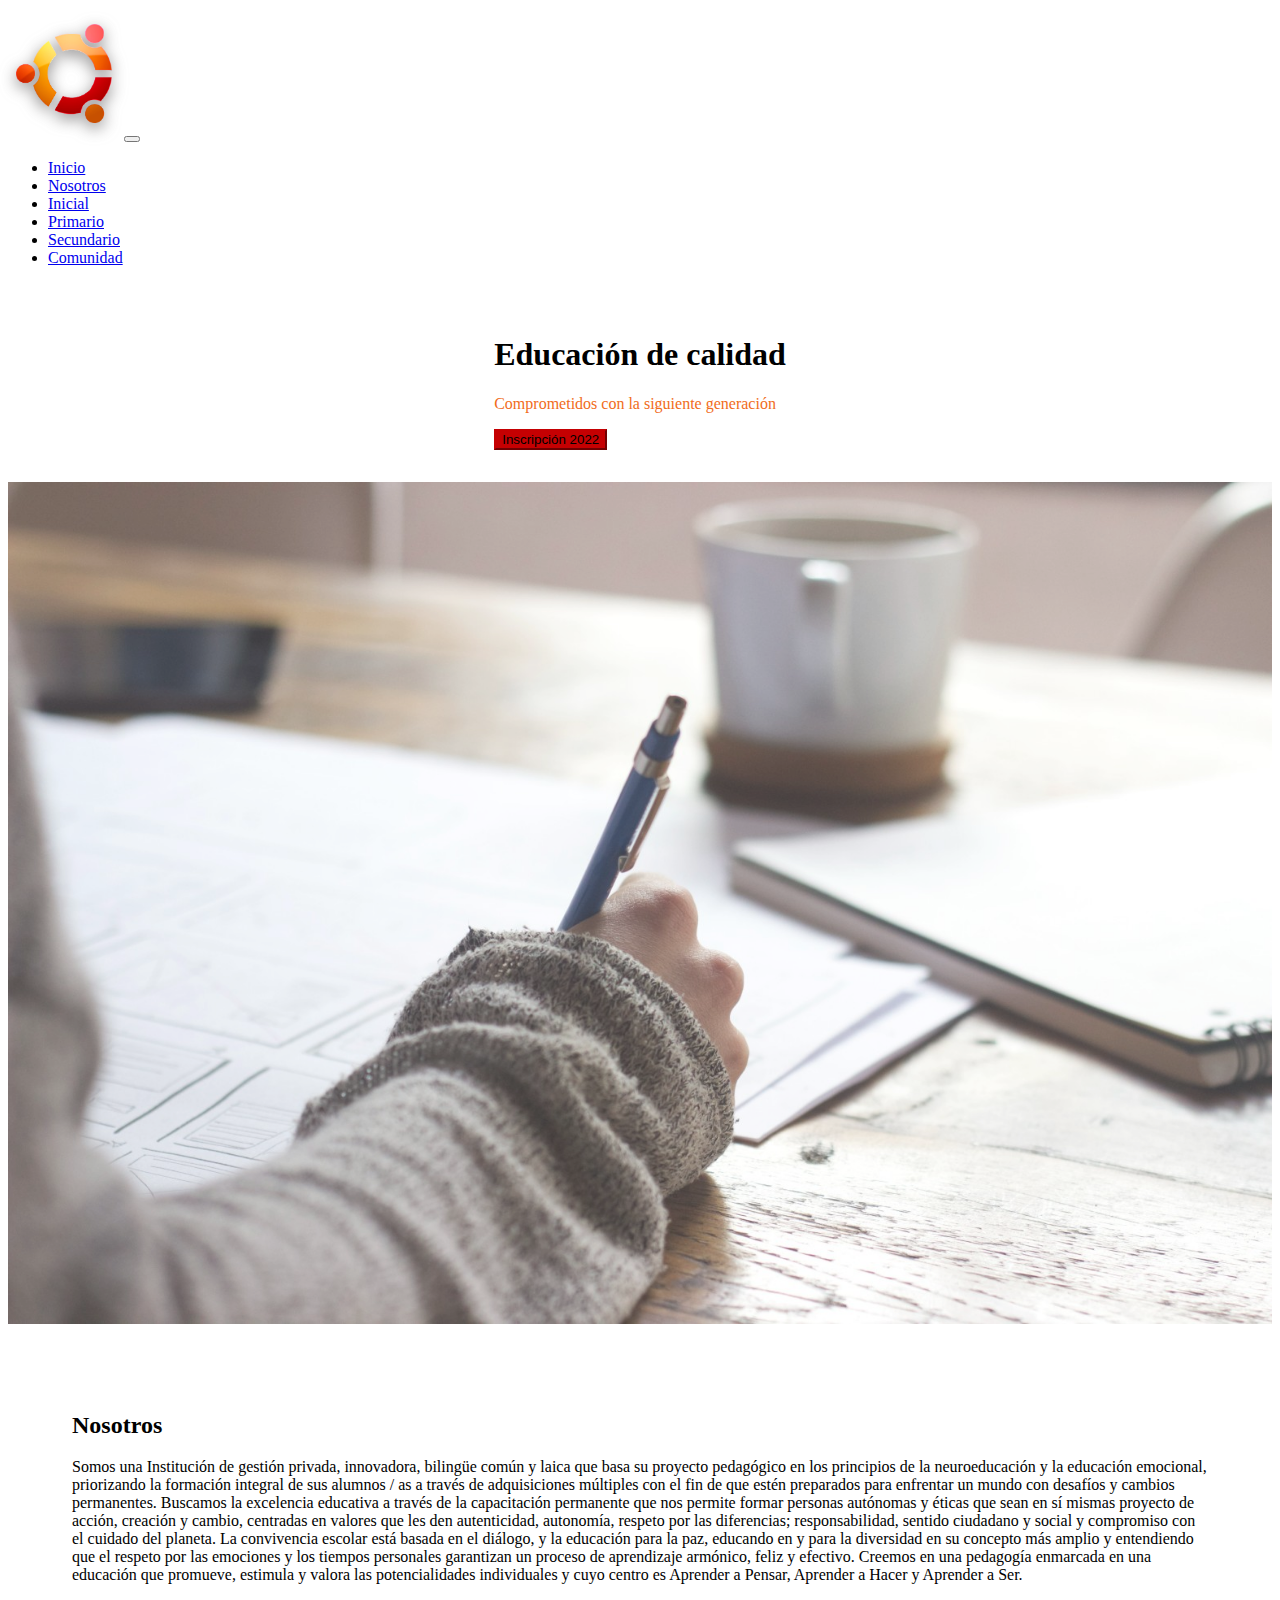
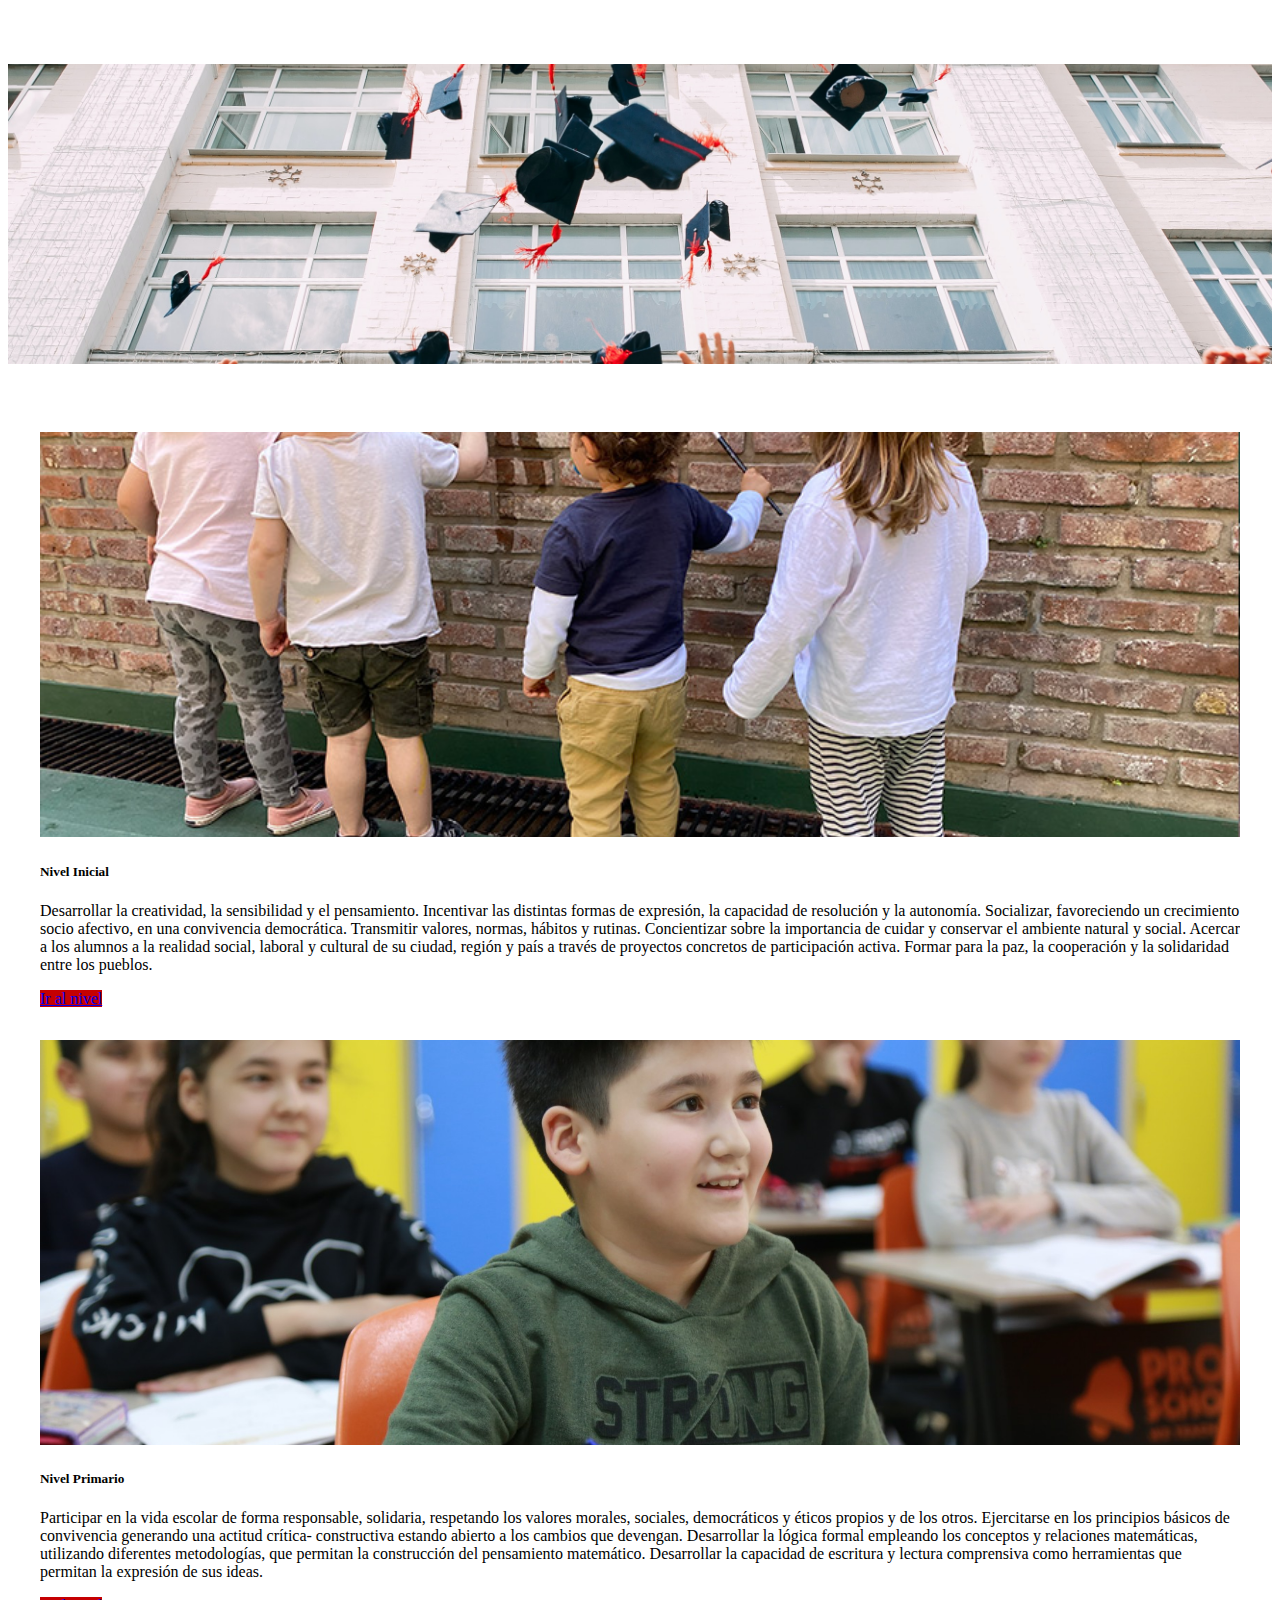
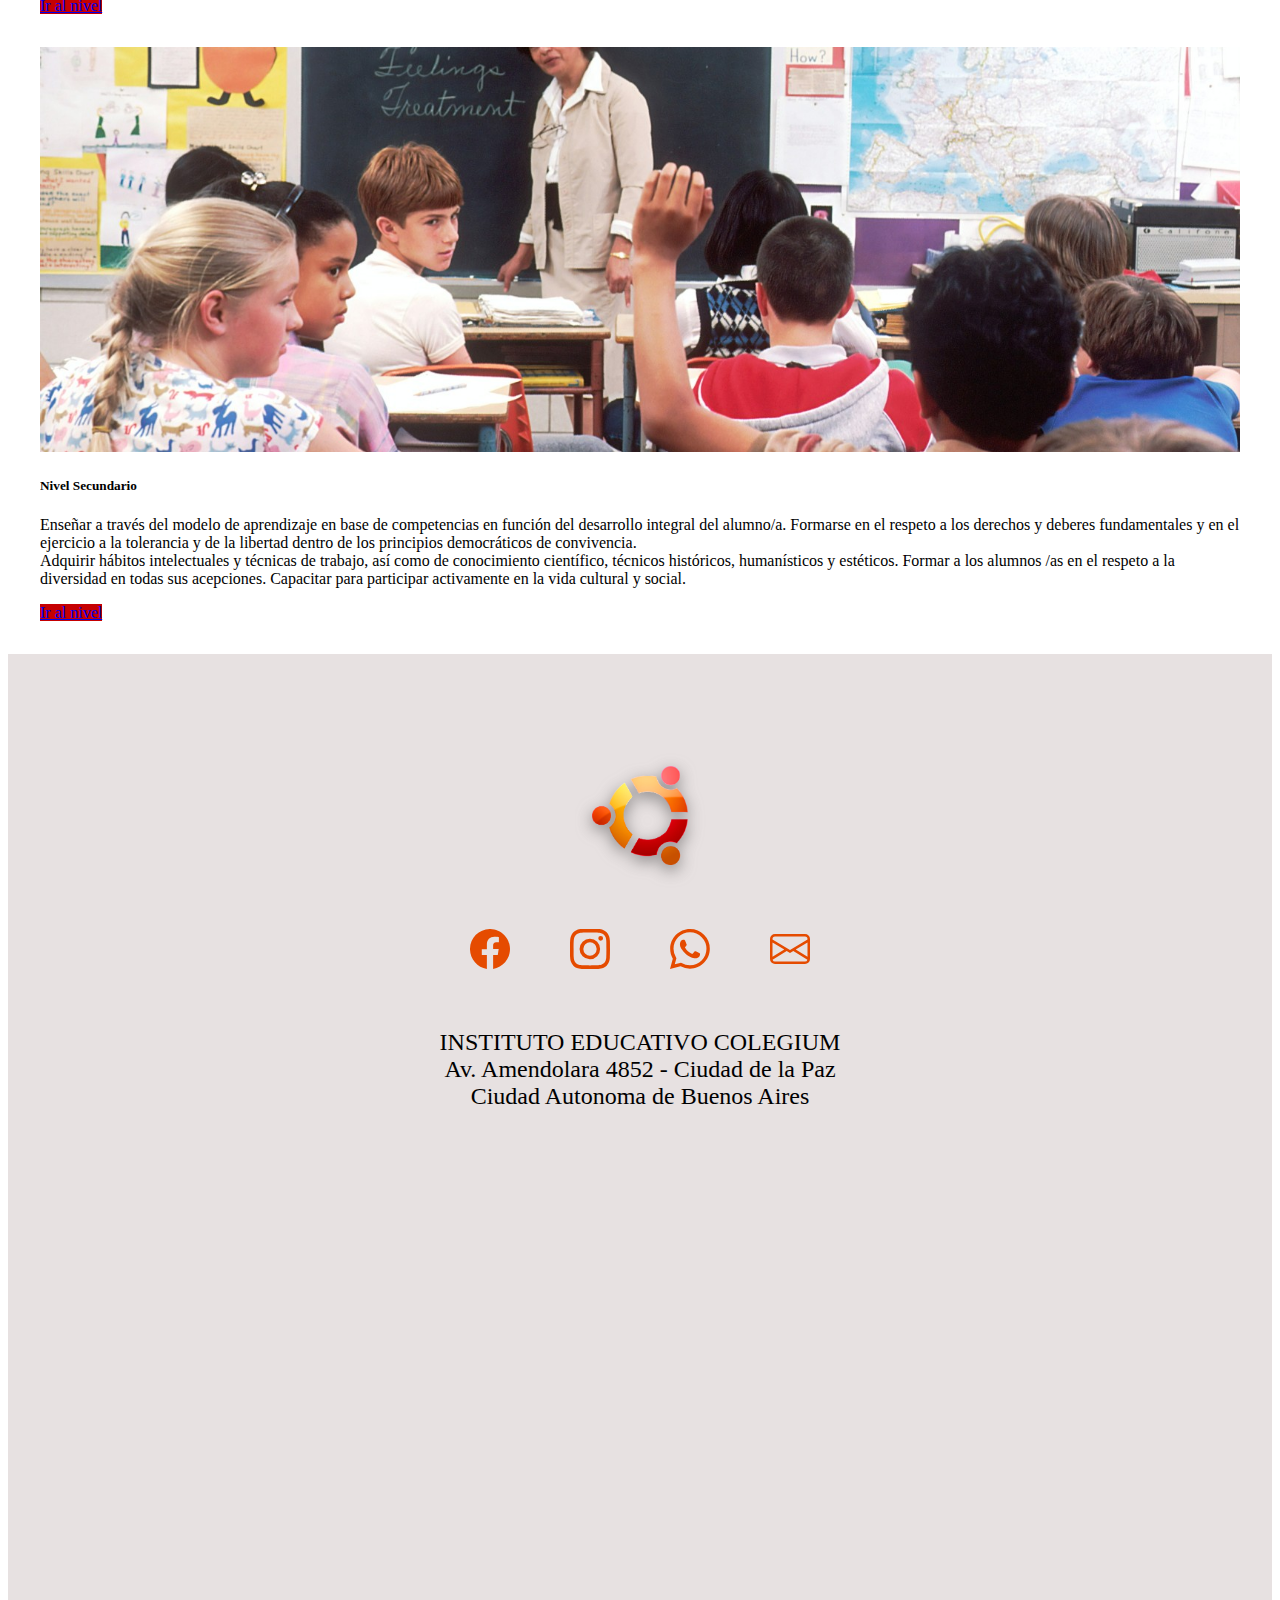
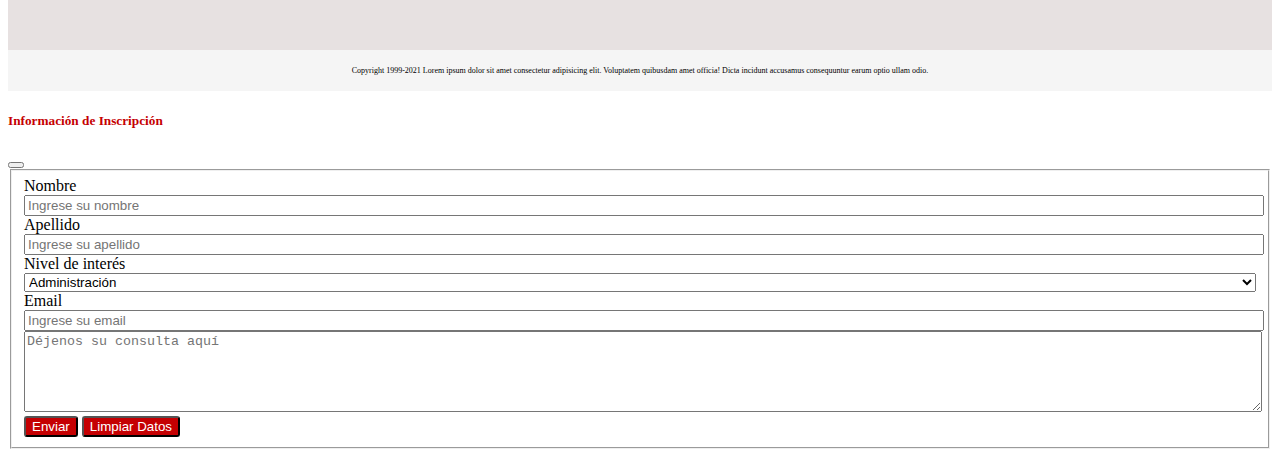
==== index.html @ 9712c56f "Index y Nosotros con responsive" ====
<!doctype html>
<html lang="es">

  <head>
    
    <meta charset="utf-8">
    <meta name="viewport" content="width=device-width, initial-scale=1">

    <!-- Bootstrap CSS -->
    <link href="https://cdn.jsdelivr.net/npm/bootstrap@5.1.3/dist/css/bootstrap.min.css" rel="stylesheet" integrity="sha384-1BmE4kWBq78iYhFldvKuhfTAU6auU8tT94WrHftjDbrCEXSU1oBoqyl2QvZ6jIW3" crossorigin="anonymous">

    <link rel="stylesheet" href="./css/main.css">
    <link rel="icon" type="image/gif/png" href="./assets/logo.png">
    <link rel="preconnect" href="https://fonts.googleapis.com">
    <link rel="preconnect" href="https://fonts.gstatic.com" crossorigin>
    <link href="https://fonts.googleapis.com/css2?family=Inter:wght@300&display=swap" rel="stylesheet">
    <link rel="stylesheet" href="https://cdnjs.cloudflare.com/ajax/libs/animate.css/4.1.1/animate.min.css" />

  </head>

  <body>

    <header class="header">  <!----------------------------- HEADER ---->
                
        <nav class="navbar navbar-expand-lg navbar-light  bg-light">
            <div class="container-fluid px-lg-5 px-sm-2">
              <a class="navbar-brand p-0 m-0" href="#"><img class="header__logo" src="./assets/logo.png" alt="Logo Colegio"></a>
              <button class="navbar-toggler" type="button" data-bs-toggle="collapse" data-bs-target="#navbarNav" aria-controls="navbarNav" aria-expanded="false" aria-label="Toggle navigation">
                <span class="navbar-toggler-icon"></span>
              </button>
              <div class="collapse navbar-collapse justify-content-end" id="navbarNav">
                <ul class="navbar-nav align-items-center">
                  <li class="nav-item">
                    <a class="nav-link h3 active" aria-current="page" href="#">Inicio</a>
                  </li>
                  <li class="nav-item h3">
                    <a class="nav-link" href="./vistas/nosotros.html">Nosotros</a>
                  </li>
                  <li class="nav-item h3">
                    <a class="nav-link" href="./vistas/inicial.html">Inicial</a>
                  </li>
                  <li class="nav-item h3">
                    <a class="nav-link" href="./vistas/primario.html">Primario</a>
                  </li>
                  <li class="nav-item h3">
                    <a class="nav-link" href="./vistas/secundario.html">Secundario</a>
                  </li>
                  <li class="nav-item h3">
                    <a class="nav-link" href="./vistas/comunidad.html">Comunidad</a>
                  </li>
                  
                </ul>
              </div>
            </div>
          </nav>

    </header>  <!------------------------------ /  HEADER -->
    
    
    <article class="container-fluid hero overflow-hidden">  <!----------------- HERO SECC -->

        <div class="row hero__mensaje">

            <div class="col-xl-6 col-lg-12 col-md-12 col-sm-12 col-xs-12 hero__txt">
                <h1 class="display-3">Educación de calidad</h1>

                <p class="hero__bajada display-5">Comprometidos con la siguiente generación</p>

                <button type="button" class="btn btn-primary animate__animated animate__bounce animate__delay-4s animate__repeat-2" data-bs-toggle="modal" data-bs-target="#exampleModal">
                  Inscripción 2022
                </button>
                
            </div>

            <div class="col-xl-6 col-lg-12 col-md-12 col-sm-12 col-xs-12 hero__img p-0">
              <img src="./assets/fondo_hero.jpg" alt="">
            </div>

        </div>

        <div class="aviso">
          <h3>¡Abierta la<br>Inscripción 2022!</h3>
        </div>


    </article>  <!------------------------------------- / SECC HERO-->

    <article class="container-fluid main__nosotros overflow-hidden"> <!-----  SECCION PRESENTACION-->
      
      <div class="row py-lg-5 px-lg-4 py-md-4 px-md-4 py-sm-2 px-sm-2 py-2 px-4">

        <div class="main__nosotros--txt">
            <h2 class="text-center py-1">Nosotros</h2>
            <p class="fw-light">Somos una Institución de gestión privada, innovadora, bilingüe común y laica que basa su proyecto pedagógico en los principios de la neuroeducación y la educación emocional, priorizando la formación integral de sus alumnos / as a través de adquisiciones múltiples con el fin de que estén preparados para enfrentar un mundo con desafíos y cambios permanentes. Buscamos la excelencia educativa a través de la capacitación permanente que nos permite formar personas autónomas y éticas que sean en sí mismas proyecto de acción, creación y cambio, centradas en valores que les den autenticidad, autonomía, respeto por las diferencias; responsabilidad, sentido ciudadano y social y compromiso con el cuidado del planeta. La convivencia escolar está basada en el diálogo, y la educación para la paz, educando en y para la diversidad en su concepto más amplio y entendiendo que el respeto por las emociones y los tiempos personales garantizan un proceso de aprendizaje armónico, feliz y efectivo. Creemos en una pedagogía enmarcada en una educación que promueve, estimula y valora las potencialidades individuales y cuyo centro es Aprender a Pensar, Aprender a Hacer y Aprender a Ser.</p>
        </div>

        <div class="col-xl-12 col-md-12 p-0 main__nosotros--img">
            <img src="./assets/nosotros.jpg" alt="">
        </div>
    </div>

    </article>  <!-----------   / SECCION PRESENTACION-->


    <section class="container-fluid contiene__tarjetas">
      
      <div class="row contiene__tarjetas--fila">
        <div class="col-xl-4 col-lg-4 col-md-12 col-xs-12">
          <div class="card">
            <img src="./assets/explorando.jpg" class="card-img-top" alt="Imagen escolar">
            <div class="card-body">
              <h5 class="card-title fw-bold">Nivel Inicial</h5>
              <p class="card-text">Desarrollar la creatividad, la sensibilidad y el pensamiento. Incentivar las distintas formas de expresión, la capacidad de resolución y la autonomía.
                Socializar, favoreciendo un crecimiento socio afectivo, en una convivencia democrática. Transmitir valores, normas, hábitos y rutinas. Concientizar sobre la importancia de cuidar y conservar el ambiente natural y social.  Acercar a los alumnos a la realidad social, laboral y cultural de su ciudad, región y país a través de proyectos concretos de participación activa.  
                Formar para la paz, la cooperación y la solidaridad entre los pueblos.</p>
              <a href="./vistas/inicial.html" class="btn btn-primary">Ir al nivel</a>
            </div>
          </div>
        </div>
    
        <div class="col-xl-4 col-lg-4 col-md-12 col-xs-12">
          <div class="card">
            <img src="./assets/chicos.jpg" class="card-img-top" alt="Imagen escolar">
            <div class="card-body">
              <h5 class="card-title fw-bold">Nivel Primario</h5>
              <p class="card-text">Participar en la vida escolar de forma responsable, solidaria, respetando los valores morales, sociales, democráticos y éticos propios y de los otros.
                Ejercitarse en los principios básicos de convivencia generando una actitud crítica- constructiva estando abierto a los cambios que devengan.
                Desarrollar la lógica formal empleando los conceptos y relaciones matemáticas, utilizando diferentes metodologías, que permitan la construcción del pensamiento matemático.
                Desarrollar la capacidad de escritura y lectura comprensiva como herramientas que permitan la expresión de sus ideas.</p>
              <a href="./vistas/primario.html" class="btn btn-primary">Ir al nivel</a>
            </div>
          </div>
        </div>
    
        <div class="col-xl-4 col-lg-4 col-md-12 col-xs-12">
          <div class="card">
            <img src="./assets/secundaria.jpg" class="card-img-top" alt="Imagen escolar">
            <div class="card-body">
              <h5 class="card-title fw-bold">Nivel Secundario</h5>
              <p class="card-text">Enseñar a través del modelo de aprendizaje en base de competencias en función del desarrollo integral del alumno/a. Formarse en el respeto a los derechos y deberes fundamentales y en el ejercicio a la tolerancia y de la libertad dentro de los principios democráticos de convivencia.
               <br>Adquirir hábitos intelectuales y técnicas de trabajo, así como de conocimiento científico, técnicos históricos, humanísticos y estéticos. Formar a los alumnos /as en el respeto a la diversidad en todas sus acepciones. Capacitar para participar activamente en la vida cultural y social.</p>
              <a href="./vistas/secundario.html" class="btn btn-primary">Ir al nivel</a>
            </div>
          </div>
        </div>
      </div>

    </section>


    <footer class="container-fluid footer px-0">

    <div class="row footer__contiene">

      <div class="col-xl-4 col-md-12 col-xs-12 footer__logo order-xl-2 order-lg-1 order-md-1">
        <img src="./assets/logo.png" alt="Logo Colegio" width="200px" >
      </div>

      <div class="col-xl-4 col-md-12 col-xs-12 footer__redes order-xl-1 order-lg-2 order-md-2">

        <div class="footer__flex--redes">
            <div><a href="#"><svg xmlns="http://www.w3.org/2000/svg"  fill="rgb(229 75 0)" class="footer__bi bi-facebook" viewBox="0 0 16 16">
              <path d="M16 8.049c0-4.446-3.582-8.05-8-8.05C3.58 0-.002 3.603-.002 8.05c0 4.017 2.926 7.347 6.75 7.951v-5.625h-2.03V8.05H6.75V6.275c0-2.017 1.195-3.131 3.022-3.131.876 0 1.791.157 1.791.157v1.98h-1.009c-.993 0-1.303.621-1.303 1.258v1.51h2.218l-.354 2.326H9.25V16c3.824-.604 6.75-3.934 6.75-7.951z"/>
            </svg></a></div>

            <div><a href="#"><svg xmlns="http://www.w3.org/2000/svg"  fill="rgb(229 75 0)" class="footer__bi bi-instagram" viewBox="0 0 16 16">
              <path d="M8 0C5.829 0 5.556.01 4.703.048 3.85.088 3.269.222 2.76.42a3.917 3.917 0 0 0-1.417.923A3.927 3.927 0 0 0 .42 2.76C.222 3.268.087 3.85.048 4.7.01 5.555 0 5.827 0 8.001c0 2.172.01 2.444.048 3.297.04.852.174 1.433.372 1.942.205.526.478.972.923 1.417.444.445.89.719 1.416.923.51.198 1.09.333 1.942.372C5.555 15.99 5.827 16 8 16s2.444-.01 3.298-.048c.851-.04 1.434-.174 1.943-.372a3.916 3.916 0 0 0 1.416-.923c.445-.445.718-.891.923-1.417.197-.509.332-1.09.372-1.942C15.99 10.445 16 10.173 16 8s-.01-2.445-.048-3.299c-.04-.851-.175-1.433-.372-1.941a3.926 3.926 0 0 0-.923-1.417A3.911 3.911 0 0 0 13.24.42c-.51-.198-1.092-.333-1.943-.372C10.443.01 10.172 0 7.998 0h.003zm-.717 1.442h.718c2.136 0 2.389.007 3.232.046.78.035 1.204.166 1.486.275.373.145.64.319.92.599.28.28.453.546.598.92.11.281.24.705.275 1.485.039.843.047 1.096.047 3.231s-.008 2.389-.047 3.232c-.035.78-.166 1.203-.275 1.485a2.47 2.47 0 0 1-.599.919c-.28.28-.546.453-.92.598-.28.11-.704.24-1.485.276-.843.038-1.096.047-3.232.047s-2.39-.009-3.233-.047c-.78-.036-1.203-.166-1.485-.276a2.478 2.478 0 0 1-.92-.598 2.48 2.48 0 0 1-.6-.92c-.109-.281-.24-.705-.275-1.485-.038-.843-.046-1.096-.046-3.233 0-2.136.008-2.388.046-3.231.036-.78.166-1.204.276-1.486.145-.373.319-.64.599-.92.28-.28.546-.453.92-.598.282-.11.705-.24 1.485-.276.738-.034 1.024-.044 2.515-.045v.002zm4.988 1.328a.96.96 0 1 0 0 1.92.96.96 0 0 0 0-1.92zm-4.27 1.122a4.109 4.109 0 1 0 0 8.217 4.109 4.109 0 0 0 0-8.217zm0 1.441a2.667 2.667 0 1 1 0 5.334 2.667 2.667 0 0 1 0-5.334z"/>
            </svg></a></div>

            <div><a href="#"><svg xmlns="http://www.w3.org/2000/svg"  fill="rgb(229 75 0)" class="footer__bi bi-whatsapp" viewBox="0 0 16 16">
              <path d="M13.601 2.326A7.854 7.854 0 0 0 7.994 0C3.627 0 .068 3.558.064 7.926c0 1.399.366 2.76 1.057 3.965L0 16l4.204-1.102a7.933 7.933 0 0 0 3.79.965h.004c4.368 0 7.926-3.558 7.93-7.93A7.898 7.898 0 0 0 13.6 2.326zM7.994 14.521a6.573 6.573 0 0 1-3.356-.92l-.24-.144-2.494.654.666-2.433-.156-.251a6.56 6.56 0 0 1-1.007-3.505c0-3.626 2.957-6.584 6.591-6.584a6.56 6.56 0 0 1 4.66 1.931 6.557 6.557 0 0 1 1.928 4.66c-.004 3.639-2.961 6.592-6.592 6.592zm3.615-4.934c-.197-.099-1.17-.578-1.353-.646-.182-.065-.315-.099-.445.099-.133.197-.513.646-.627.775-.114.133-.232.148-.43.05-.197-.1-.836-.308-1.592-.985-.59-.525-.985-1.175-1.103-1.372-.114-.198-.011-.304.088-.403.087-.088.197-.232.296-.346.1-.114.133-.198.198-.33.065-.134.034-.248-.015-.347-.05-.099-.445-1.076-.612-1.47-.16-.389-.323-.335-.445-.34-.114-.007-.247-.007-.38-.007a.729.729 0 0 0-.529.247c-.182.198-.691.677-.691 1.654 0 .977.71 1.916.81 2.049.098.133 1.394 2.132 3.383 2.992.47.205.84.326 1.129.418.475.152.904.129 1.246.08.38-.058 1.171-.48 1.338-.943.164-.464.164-.86.114-.943-.049-.084-.182-.133-.38-.232z"/>
            </svg></a></div>

            <div><a href="#"><svg xmlns="http://www.w3.org/2000/svg"  fill="rgb(229 75 0)" class="footer__bi bi-envelope" viewBox="0 0 16 16">
              <path d="M0 4a2 2 0 0 1 2-2h12a2 2 0 0 1 2 2v8a2 2 0 0 1-2 2H2a2 2 0 0 1-2-2V4Zm2-1a1 1 0 0 0-1 1v.217l7 4.2 7-4.2V4a1 1 0 0 0-1-1H2Zm13 2.383-4.708 2.825L15 11.105V5.383Zm-.034 6.876-5.64-3.471L8 9.583l-1.326-.795-5.64 3.47A1 1 0 0 0 2 13h12a1 1 0 0 0 .966-.741ZM1 11.105l4.708-2.897L1 5.383v5.722Z"/>
            </svg></a></div>

        </div>
      
        <p class="footer__dir">INSTITUTO EDUCATIVO COLEGIUM <br> Av. Amendolara 4852 - Ciudad de la Paz <br>Ciudad Autonoma de Buenos Aires</p>

      </div>

      <div class="col-xl-4 col-md-12 col-xs-12 p-0 footer__ubicacion order-xl-3 order-lg-3 order-md-3">
          <iframe src="https://www.google.com/maps/embed?pb=!1m18!1m12!1m3!1d3279.0593447747715!2d-58.256079260195406!3d-34.  72889848159439!2m3!1f0!2f0!3f0!3m2!1i1024!2i768!4f13.1!3m3!1m2!1s0x95a32e5d31e99a05%3A0x2becb207b6225d6a!2sQuilmes%2C%20Provincia%20de%20Buenos%20Aires!5e0!3m2!1ses-419!2sar!4v1638153336340!5m2!1ses-419!2sar" width="98%" height="480px" style="border:0;" allowfullscreen="" loading="lazy"></iframe>
      </div>

    </div>

    <div class="footer__copy">
        <p>Copyright 1999-2021 Lorem ipsum dolor sit amet consectetur adipisicing elit. Voluptatem quibusdam amet officia! Dicta incidunt accusamus consequuntur earum optio ullam odio.</p>
    </div>

    </footer>

    <!-- Option 1: Bootstrap Bundle with Popper -->
    <script src="https://cdn.jsdelivr.net/npm/bootstrap@5.1.3/dist/js/bootstrap.bundle.min.js" integrity="sha384-ka7Sk0Gln4gmtz2MlQnikT1wXgYsOg+OMhuP+IlRH9sENBO0LRn5q+8nbTov4+1p" crossorigin="anonymous"></script>

  <!-- Modal Inscripcion-->
<div class="modal fade" id="exampleModal" tabindex="-1" aria-labelledby="exampleModalLabel" aria-hidden="true">
  <div class="modal-dialog">
    <div class="modal-content">
      <div class="modal-header">
        <h5 class="modal-title" id="exampleModalLabel">Información de Inscripción</h5>
        <button type="button" class="btn-close" data-bs-dismiss="modal" aria-label="Close"></button>
      </div>

      <div class="modal-body">

        <div class="">
        
          <form action="#" method="get" class="main__formulario" >  <!-- FORMULARIO DE CONTACTO -->

            <fieldset>
    
                <div class="main__formulario--campo">
                  <label for="nombre">Nombre</label>
                  <input type="text" id="nombre" placeholder="Ingrese su nombre">
                </div>
  
                <div class="main__formulario--campo">
                  <label for="apellido">Apellido</label>
                  <input type="text" id="apellido" placeholder="Ingrese su apellido">
                </div>
                  
                <div class="main__formulario--interes">
                  <label for="nivel">Nivel de interés</label>
                    <select name="nivel-interes" id="nivel" class="main__formulario--interes">
                      <option value="inicial">Administración</option>
                      <option value="inicial">Secretaría</option>
                      <option value="inicial">Dirección General</option>
                      <option value="inicial">Inicial</option>
                      <option value="primaria">Primario</option>
                      <option value="secundaria">Secundario</option>
                    </select>
                </div>

                <div class="main__formulario--mail">
                  <label for="mail">Email</label>
                  <input type="email" name="correo" id="mail" placeholder="Ingrese su email" class="main__formulario--e-mail"><br>
                  <textarea name="correo_txt" id="email_txt" cols="30" rows="5" placeholder="Déjenos su consulta aquí" class="main__formulario--mail_txt"></textarea>
                </div>
  
                <input type="submit" value="Enviar" class="main__formulario--boton" data-bs-dismiss="modal">
                <input type="reset" value="Limpiar Datos" class="main__formulario--boton" data-bs-dismiss="modal">
  
              </fieldset>
  
          </form>

      </div>
      <div class="modal-footer">
      </div>
    </div>
  </div>
</div>

  </body>

</html>
---- css/main.css ----
.header {
  padding: 0; }

.header__logo {
  width: 6rem;
  margin: 2rem 0;
  filter: drop-shadow(0 5px 8px rgba(97, 94, 94, 0.7)); }

.aviso {
  position: absolute;
  text-align: center;
  margin: auto;
  left: -200%;
  top: 10vh;
  z-index: 4;
  background-color: #ea5100;
  opacity: .8;
  font-weight: bolder;
  font-size: 12rem;
  padding: 4rem;
  color: white;
  animation-name: aviso;
  animation-iteration-count: 1;
  animation-timing-function: ease-in;
  animation-duration: 4s;
  animation-delay: .1s; }

@keyframes aviso {
  0% {
    left: -200%; }
  35% {
    left: calc(100vw/3); }
  60% {
    left: calc(100vw/3); }
  75% {
    opacity: 1; } }

/* estilos botones - inscripcion*/
.btn {
  background-color: #c50002;
  border-color: #c50002; }

.btn__insc {
  position: fixed;
  z-index: 10;
  right: 30px;
  bottom: 30px; }

/* estilos del modal, todas las vistas */
.modal-title {
  color: #c50002; }

.main__formulario--campo input {
  width: 100%; }

.main__formulario--interes {
  width: 100%; }

.main__formulario--e-mail {
  width: 100%; }

.main__formulario--mail_txt {
  width: 100%; }

.main__formulario--boton {
  background-color: #c50002;
  color: white;
  border-radius: 3px; }

.hero {
  position: relative;
  z-index: 2; }
  .hero__mensaje {
    align-items: center;
    justify-items: center; }
  .hero__txt {
    padding: 0 6rem; }
  .hero__bajada {
    color: #f16c1a; }
  .hero__img img {
    width: 100%;
    height: auto;
    opacity: .8; }

.main__nosotros {
  /* contenedor nosotros vista index */ }
  .main__nosotros img {
    width: 100%;
    height: 400px;
    object-fit: cover;
    margin: auto; }
  .main__nosotros--txt {
    padding: 2rem 0 1rem; }

.contiene__tarjetas {
  /* contenedor tarjetas vista index */
  padding: 6rem 4rem; }

.card {
  width: 100%;
  overflow: hidden; }
  .card img {
    object-fit: cover;
    width: 100%;
    height: 45vh; }
    .card img:hover {
      transform: scale(1.1) translate(-4%, -1%);
      transition: transform 600ms ease-in; }

/* contenedores vista Nosotros*/
.articulo__propuesta {
  /* propuesta institucional */
  width: 100%; }
  .articulo__propuesta--img img {
    width: 100%;
    height: 700px;
    object-fit: cover;
    margin: auto;
    opacity: .8; }
  .articulo__propuesta--lista {
    padding-bottom: 2rem;
    display: flex;
    align-items: center; }
    .articulo__propuesta--lista li {
      padding: 0 .2rem;
      border-left: orangered 2px solid;
      list-style: none;
      text-align: center; }

.articulo__staff {
  /* staff */
  background-color: #f6f3ed;
  width: 100%; }

.articulo__instalaciones {
  /* instalaciones */
  width: 100%; }

.instalaciones__detalle {
  display: flex;
  flex-direction: column; }
  .instalaciones__detalle img {
    width: 100%;
    height: auto; }

.footer {
  background-color: #e7e1e1; }
  .footer__contiene {
    --bs-gutter-x:0;
    align-items: center;
    justify-items: center; }
  .footer__logo {
    display: flex;
    justify-content: center;
    filter: drop-shadow(0 5px 8px rgba(97, 94, 94, 0.7)); }
  .footer__logo img {
    width: 8rem; }
  .footer__flex--redes {
    display: flex;
    justify-content: space-around;
    align-items: center; }
  .footer__bi {
    width: 40px;
    height: 40px; }
  .footer__ubicacion {
    padding: 0;
    height: 100%;
    overflow: hidden; }
  .footer__dir {
    font-size: 1.5rem;
    padding: 4rem 0;
    text-align: center; }
  .footer__copy {
    width: 100%;
    background-color: whitesmoke;
    font-size: 1rem;
    padding: .5rem 0;
    text-align: center; }

@media screen and (max-width: 576px) {
  .header__logo {
    width: 5rem;
    margin: 1rem 1rem; }
  .hero__txt {
    padding: 2rem; }
  .main__hero--boton {
    padding: .5rem 2rem;
    margin-top: 1rem;
    text-decoration: none;
    font-size: 1rem; }
  .main__nosotros {
    padding: 0rem; }
  .main__nosotros--txt {
    padding: 2rem; }
  .main__nosotros--img img {
    width: 100%;
    height: 300px; }
  .contiene__tarjetas {
    padding: 2rem 1rem; }
  .card {
    width: 100%;
    margin-top: 2rem; }
  .footer__contiene {
    padding-top: 1rem; }
  .footer__dir {
    font-size: .9rem;
    padding: 2rem 0; }
  .bi {
    width: 35px;
    height: 35px; }
  .footer__logo img {
    padding: 2rem 0;
    width: 5rem; }
  .footer__copy {
    font-size: .5rem;
    padding: .5rem 0; }
  .articulo__propuesta--img img {
    width: 100%;
    height: 400px;
    object-fit: cover;
    margin: auto;
    opacity: .8; }
  .articulo__propuesta--lista {
    flex-direction: column;
    padding: 0;
    align-items: flex-start; }
    .articulo__propuesta--lista li {
      text-align: left;
      margin-bottom: 1rem; }
  .aviso {
    width: 100%;
    top: 6vh;
    font-size: 10rem;
    padding: 2rem; }
  @keyframes aviso {
    0% {
      left: -100%; }
    35% {
      left: 0; }
    60% {
      left: 0; }
    75% {
      opacity: .8; } } }

@media screen and (min-width: 577px) {
  .header__logo {
    width: 5rem;
    margin: 1rem 1rem; }
  .hero__txt {
    padding: 2rem; }
  .main__hero--boton {
    padding: .5rem 2rem;
    margin-top: 1rem;
    text-decoration: none;
    font-size: 1rem; }
  .main__nosotros {
    padding: 0rem; }
  .main__nosotros--txt {
    padding: 2rem; }
  .main__nosotros--img img {
    width: 100%;
    height: 300px; }
  .contiene__tarjetas {
    padding: 2rem 1rem; }
  .card {
    width: 100%;
    margin-top: 2rem; }
  .footer__contiene {
    padding-top: 1rem; }
  .footer__dir {
    font-size: .9rem;
    padding: 2rem 0; }
  .bi {
    width: 35px;
    height: 35px; }
  .footer__logo img {
    padding: 2rem 0;
    width: 5rem; }
  .footer__copy {
    font-size: .5rem;
    padding: .5rem 0; }
  .articulo__propuesta--img img {
    width: 100%;
    height: 400px;
    object-fit: cover;
    margin: auto;
    opacity: .8; }
  .articulo__propuesta--lista {
    flex-direction: column;
    padding: 2rem 4rem;
    align-items: flex-start; }
    .articulo__propuesta--lista li {
      text-align: left;
      margin-bottom: 1rem; }
  .aviso {
    width: 100%;
    top: 6vh;
    font-size: 10rem;
    padding: 2rem; }
  .flex__redes {
    max-width: 600px;
    justify-content: space-around;
    margin: auto; }
  .aviso {
    top: 6vh;
    font-size: 10rem;
    padding: 2rem 4rem;
    border-radius: 6px; } }

@media screen and (min-width: 768px) {
  .header__logo {
    width: 5rem;
    margin: 1rem 1rem; }
  .hero__txt {
    padding: 2rem; }
  .main__nosotros--txt {
    padding: 4rem; }
  .contiene__tarjetas {
    padding: 2rem 2rem; }
  .card {
    width: 100%;
    margin-top: 2rem; }
  .footer__contiene {
    padding-top: 3rem; }
  .footer__dir {
    font-size: 1.5rem;
    padding: 2rem 0; }
  .footer__logo img {
    padding: 4rem 0;
    width: 6rem; }
  .flex__redes {
    max-width: 600px;
    justify-content: space-around;
    margin: auto; }
  .articulo__propuesta--lista {
    flex-direction: row;
    padding: 1rem 1rem;
    align-items: flex-start;
    justify-content: left;
    flex-wrap: wrap; }
    .articulo__propuesta--lista li {
      text-align: left;
      margin-bottom: 2rem 2rem; } }

@media screen and (min-width: 992px) {
  .header__logo {
    width: 4rem;
    margin: 1rem .5rem; }
  .hero__txt {
    padding: 2rem; }
  .main__nosotros--txt {
    padding: 4rem; }
  .contiene__tarjetas {
    padding: 2rem 2rem; }
  .card {
    width: 100%;
    margin-top: 2rem; }
  .footer__contiene {
    padding-top: 3rem; }
  .footer__logo img {
    padding: 4rem 0;
    width: 6rem; }
  .footer__dir {
    font-size: 1.5rem;
    padding: 2rem 0; }
  .flex__redes {
    max-width: 600px;
    justify-content: space-around;
    margin: auto; } }

@media screen and (min-width: 1200px) {
  .header__logo {
    width: 6rem;
    margin: 1rem .5rem; }
  .hero__txt {
    padding: 2rem; }
  .main__nosotros--txt {
    padding: 4rem; }
  .contiene__tarjetas {
    padding: 2rem 2rem; }
  .card {
    width: 100%;
    margin-top: 2rem; }
  .footer__contiene {
    padding-top: 3rem; }
  .footer__logo img {
    padding: 4rem 0;
    width: 6rem; }
  .footer__dir {
    font-size: 1.5rem;
    padding: 2rem 0; }
  .flex__redes {
    max-width: 600px;
    justify-content: space-around;
    margin: auto; }
  .aviso {
    top: 10vh;
    font-size: 12rem;
    padding: 2rem 8rem;
    border-radius: 6px; }
  @keyframes aviso {
    0% {
      left: -200%; }
    35% {
      left: calc(100vw/2.6); }
    60% {
      left: calc(100vw/2.6); }
    75% {
      opacity: .8; } } }

@media screen and (min-width: 1200px) and (min-width: 1440px) {
  .header__logo {
    width: 6rem;
    margin: 1rem .5rem; }
  .hero__txt {
    padding: 2rem; }
  .main__nosotros--txt {
    padding: 4rem; }
  .contiene__tarjetas {
    padding: 2rem 2rem; }
  .card {
    width: 100%;
    margin-top: 2rem; }
  .footer__contiene {
    padding-top: 3rem; }
  .footer__logo img {
    padding: 4rem 0;
    width: 6rem; }
  .footer__dir {
    font-size: 1.2rem;
    padding: 2rem 0; }
  .aviso {
    top: 10vh;
    font-size: 12rem;
    padding: 2rem 8rem;
    border-radius: 6px; } }
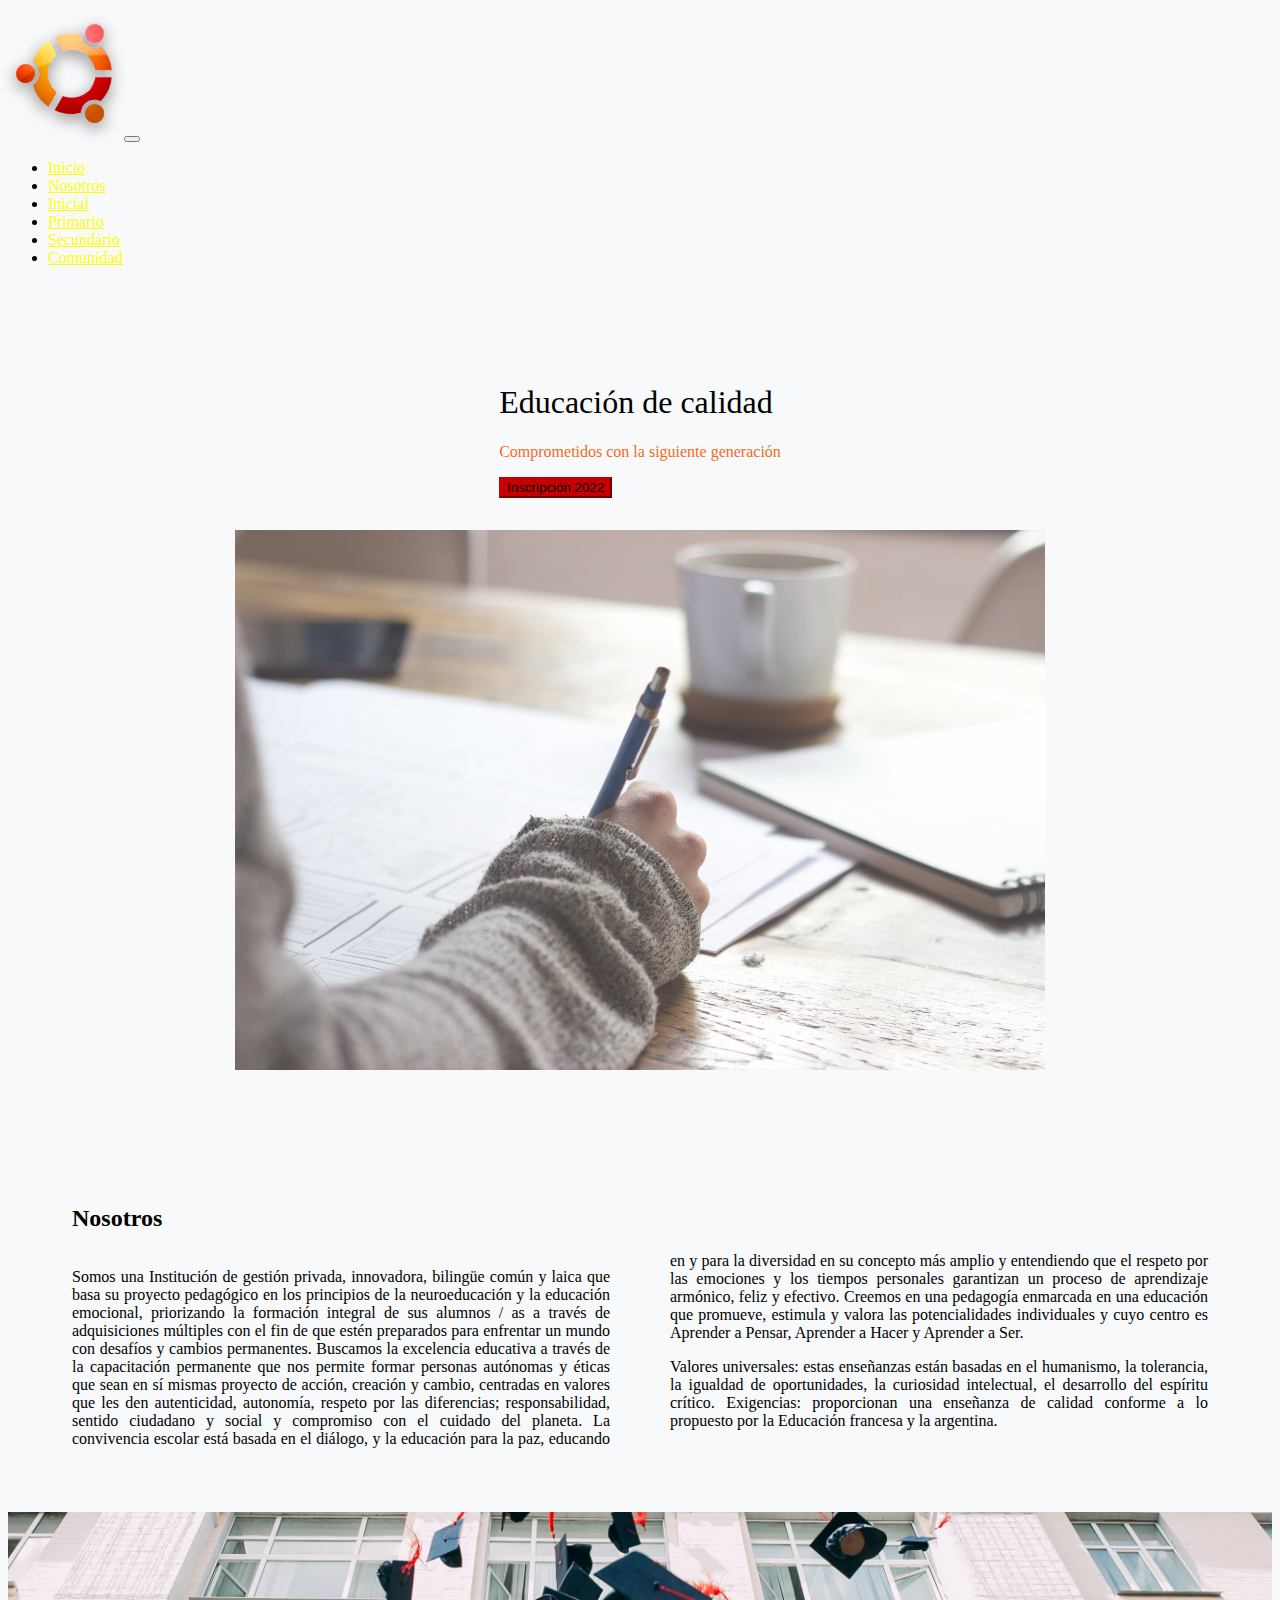
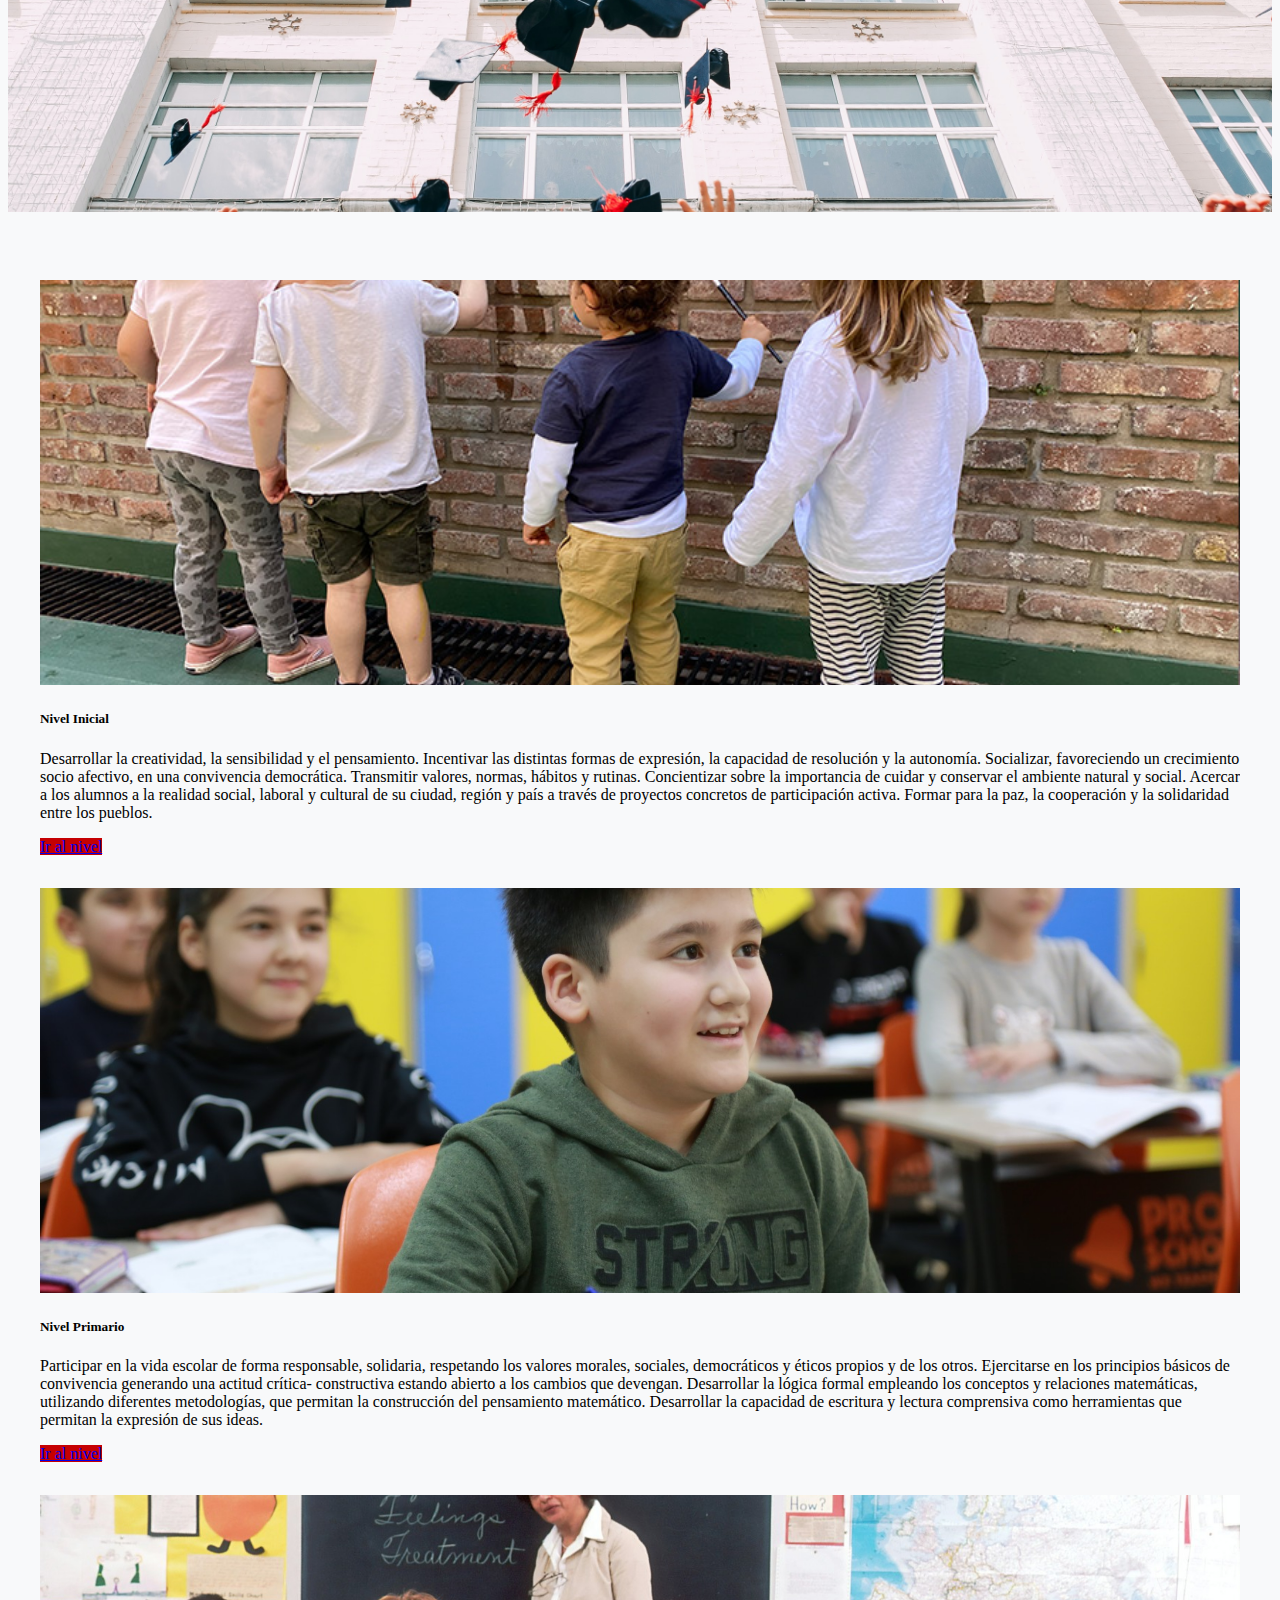
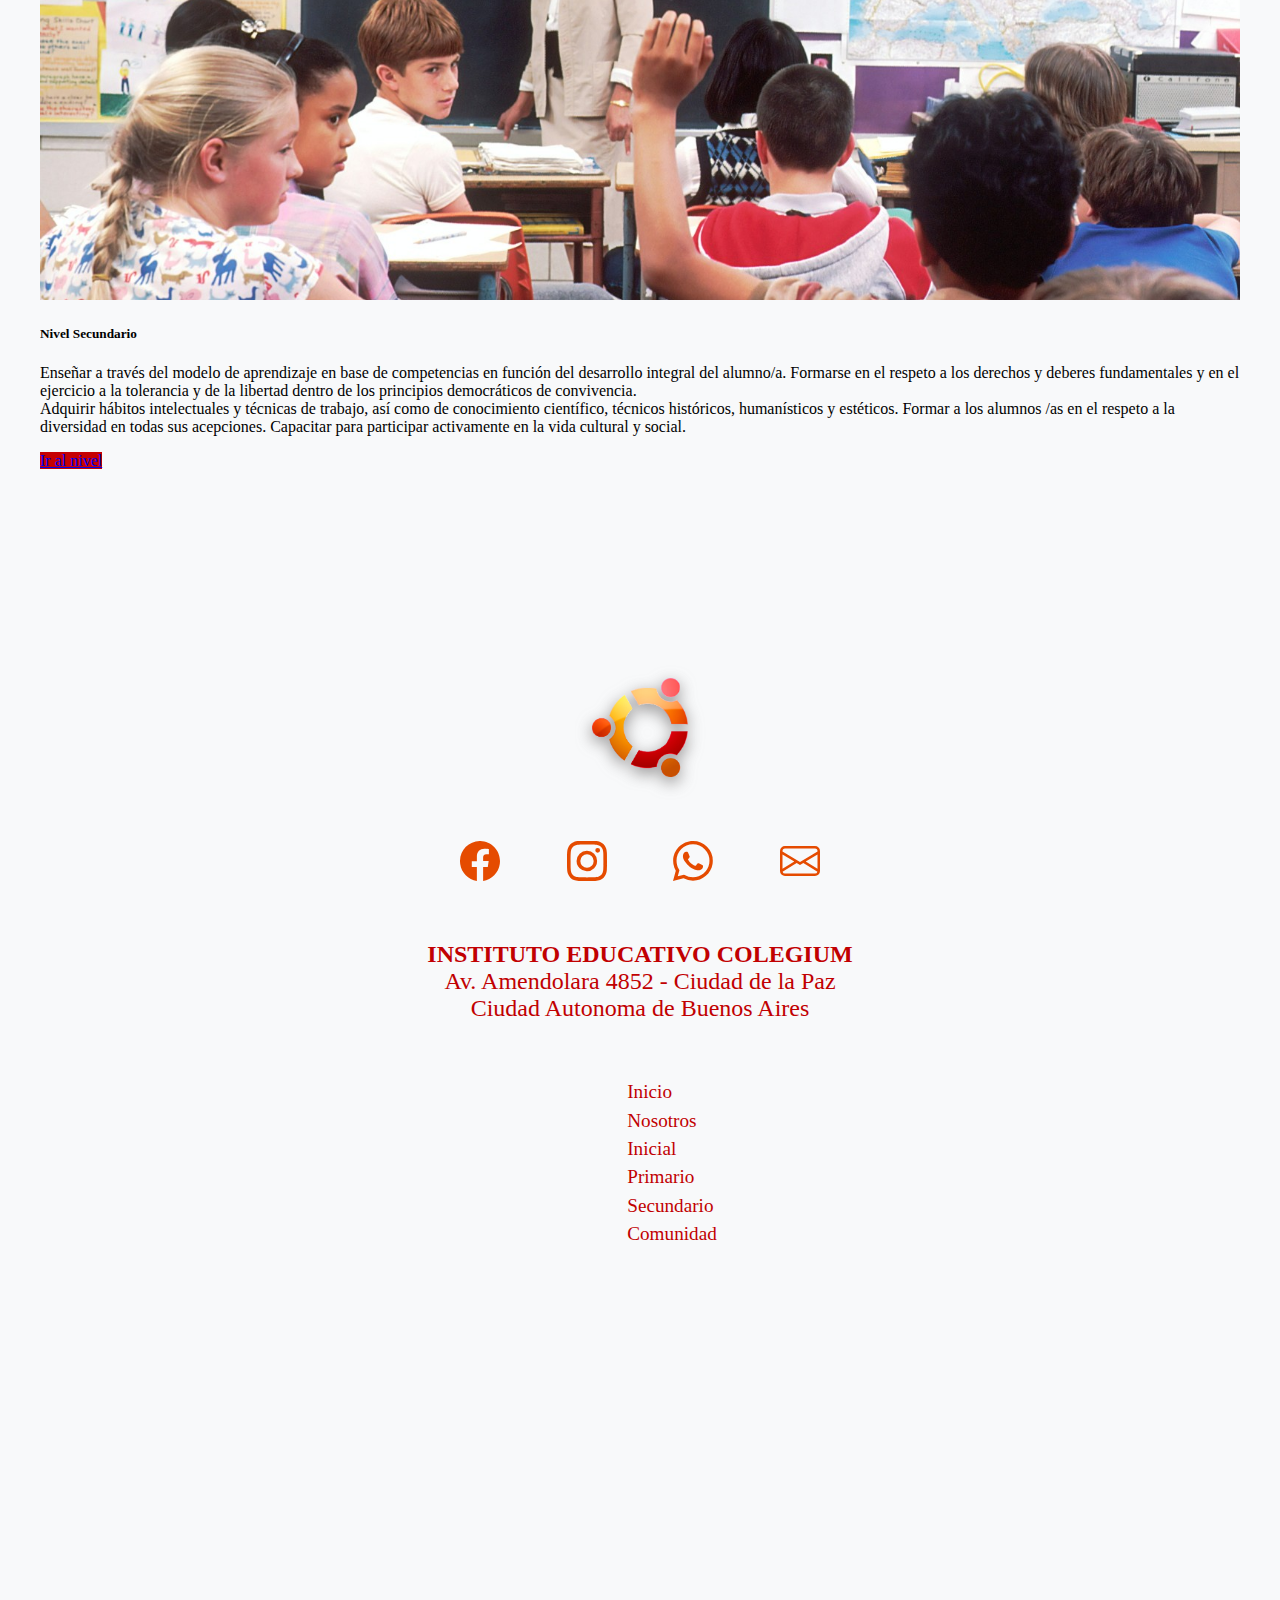
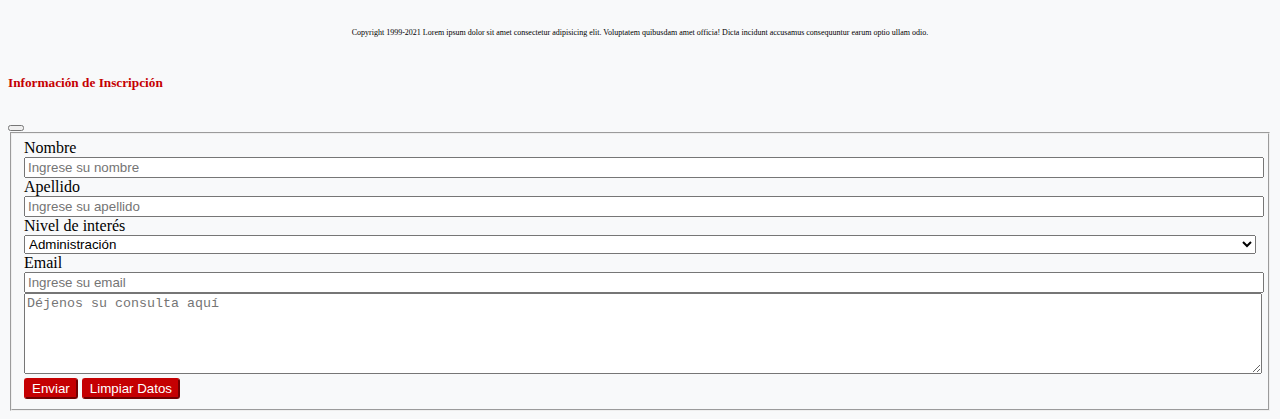
==== commit 595b362f: "Entrega proyecto final - cambios header/footer/estéticos" ====
--- a/index.html
+++ b/index.html
@@ -5,12 +5,15 @@
     
     <meta charset="utf-8">
     <meta name="viewport" content="width=device-width, initial-scale=1">
+    <meta name="keywords" content="educación inicial, educación primaria, educación secundaria"/>
+    <meta name="description" content="Instituto Educativo Colegium, dedicado a la educación inicial primaria y secundaria de excelencia"/>
+    <title>Instituto Educativo Colegium</title>
+    <link rel="icon" type="image/gif/png" href="./assets/logo.png">
 
     <!-- Bootstrap CSS -->
     <link href="https://cdn.jsdelivr.net/npm/bootstrap@5.1.3/dist/css/bootstrap.min.css" rel="stylesheet" integrity="sha384-1BmE4kWBq78iYhFldvKuhfTAU6auU8tT94WrHftjDbrCEXSU1oBoqyl2QvZ6jIW3" crossorigin="anonymous">
 
     <link rel="stylesheet" href="./css/main.css">
-    <link rel="icon" type="image/gif/png" href="./assets/logo.png">
     <link rel="preconnect" href="https://fonts.googleapis.com">
     <link rel="preconnect" href="https://fonts.gstatic.com" crossorigin>
     <link href="https://fonts.googleapis.com/css2?family=Inter:wght@300&display=swap" rel="stylesheet">
@@ -19,6 +22,8 @@
   </head>
 
   <body>
+
+    <div class="contenedor__principal">
 
     <header class="header">  <!----------------------------- HEADER ---->
                 
@@ -30,23 +35,23 @@
               </button>
               <div class="collapse navbar-collapse justify-content-end" id="navbarNav">
                 <ul class="navbar-nav align-items-center">
-                  <li class="nav-item">
-                    <a class="nav-link h3 active" aria-current="page" href="#">Inicio</a>
-                  </li>
-                  <li class="nav-item h3">
-                    <a class="nav-link" href="./vistas/nosotros.html">Nosotros</a>
-                  </li>
-                  <li class="nav-item h3">
-                    <a class="nav-link" href="./vistas/inicial.html">Inicial</a>
-                  </li>
-                  <li class="nav-item h3">
-                    <a class="nav-link" href="./vistas/primario.html">Primario</a>
-                  </li>
-                  <li class="nav-item h3">
-                    <a class="nav-link" href="./vistas/secundario.html">Secundario</a>
-                  </li>
-                  <li class="nav-item h3">
-                    <a class="nav-link" href="./vistas/comunidad.html">Comunidad</a>
+                  <li class="nav-item h6">
+                    <a class="nav-link text-danger active" aria-current="page" href="#">Inicio</a>
+                  </li>
+                  <li class="nav-item h6">
+                    <a class="nav-link text-danger" href="./seccion/nosotros.html">Nosotros</a>
+                  </li>
+                  <li class="nav-item h6">
+                    <a class="nav-link text-danger" href="./seccion/inicial.html">Inicial</a>
+                  </li>
+                  <li class="nav-item h6">
+                    <a class="nav-link text-danger" href="./seccion/primario.html">Primario</a>
+                  </li>
+                  <li class="nav-item h6">
+                    <a class="nav-link text-danger" href="./seccion/secundario.html">Secundario</a>
+                  </li>
+                  <li class="nav-item h6">
+                    <a class="nav-link text-danger" href="./seccion/comunidad.html">Comunidad</a>
                   </li>
                   
                 </ul>
@@ -82,19 +87,23 @@
           <h3>¡Abierta la<br>Inscripción 2022!</h3>
         </div>
 
-
     </article>  <!------------------------------------- / SECC HERO-->
 
     <article class="container-fluid main__nosotros overflow-hidden"> <!-----  SECCION PRESENTACION-->
       
-      <div class="row py-lg-5 px-lg-4 py-md-4 px-md-4 py-sm-2 px-sm-2 py-2 px-4">
+      <div class="row py-lg-5  py-md-4  py-sm-2 px-sm-2 py-2 px-4">
 
         <div class="main__nosotros--txt">
             <h2 class="text-center py-1">Nosotros</h2>
-            <p class="fw-light">Somos una Institución de gestión privada, innovadora, bilingüe común y laica que basa su proyecto pedagógico en los principios de la neuroeducación y la educación emocional, priorizando la formación integral de sus alumnos / as a través de adquisiciones múltiples con el fin de que estén preparados para enfrentar un mundo con desafíos y cambios permanentes. Buscamos la excelencia educativa a través de la capacitación permanente que nos permite formar personas autónomas y éticas que sean en sí mismas proyecto de acción, creación y cambio, centradas en valores que les den autenticidad, autonomía, respeto por las diferencias; responsabilidad, sentido ciudadano y social y compromiso con el cuidado del planeta. La convivencia escolar está basada en el diálogo, y la educación para la paz, educando en y para la diversidad en su concepto más amplio y entendiendo que el respeto por las emociones y los tiempos personales garantizan un proceso de aprendizaje armónico, feliz y efectivo. Creemos en una pedagogía enmarcada en una educación que promueve, estimula y valora las potencialidades individuales y cuyo centro es Aprender a Pensar, Aprender a Hacer y Aprender a Ser.</p>
-        </div>
-
-        <div class="col-xl-12 col-md-12 p-0 main__nosotros--img">
+
+            <div class="main__nosotros--cols">
+              <p class="fw-light">Somos una Institución de gestión privada, innovadora, bilingüe común y laica que basa su proyecto pedagógico en los principios de la neuroeducación y la educación emocional, priorizando la formación integral de sus alumnos / as a través de adquisiciones múltiples con el fin de que estén preparados para enfrentar un mundo con desafíos y cambios permanentes. Buscamos la excelencia educativa a través de la capacitación permanente que nos permite formar personas autónomas y éticas que sean en sí mismas proyecto de acción, creación y cambio, centradas en valores que les den autenticidad, autonomía, respeto por las diferencias; responsabilidad, sentido ciudadano y social y compromiso con el cuidado del planeta. La convivencia escolar está basada en el diálogo, y la educación para la paz, educando en y para la diversidad en su concepto más amplio y entendiendo que el respeto por las emociones y los tiempos personales garantizan un proceso de aprendizaje armónico, feliz y efectivo. Creemos en una pedagogía enmarcada en una educación que promueve, estimula y valora las potencialidades individuales y cuyo centro es Aprender a Pensar, Aprender a Hacer y Aprender a Ser.</p>
+              <p class="fw-light">Valores universales: estas enseñanzas están basadas en el humanismo, la tolerancia, la igualdad de oportunidades, la curiosidad intelectual, el desarrollo del espíritu crítico. Exigencias: proporcionan una enseñanza de calidad conforme a lo propuesto por la Educación francesa y la argentina.</p>
+            </div>
+
+        </div>
+
+        <div class="col-xl-12 col-md-12 p-0  main__nosotros--img">
             <img src="./assets/nosotros.jpg" alt="">
         </div>
     </div>
@@ -106,40 +115,40 @@
       
       <div class="row contiene__tarjetas--fila">
         <div class="col-xl-4 col-lg-4 col-md-12 col-xs-12">
-          <div class="card">
+          <div class="card shadow">
             <img src="./assets/explorando.jpg" class="card-img-top" alt="Imagen escolar">
             <div class="card-body">
               <h5 class="card-title fw-bold">Nivel Inicial</h5>
-              <p class="card-text">Desarrollar la creatividad, la sensibilidad y el pensamiento. Incentivar las distintas formas de expresión, la capacidad de resolución y la autonomía.
+              <p class="card-text fw-light">Desarrollar la creatividad, la sensibilidad y el pensamiento. Incentivar las distintas formas de expresión, la capacidad de resolución y la autonomía.
                 Socializar, favoreciendo un crecimiento socio afectivo, en una convivencia democrática. Transmitir valores, normas, hábitos y rutinas. Concientizar sobre la importancia de cuidar y conservar el ambiente natural y social.  Acercar a los alumnos a la realidad social, laboral y cultural de su ciudad, región y país a través de proyectos concretos de participación activa.  
                 Formar para la paz, la cooperación y la solidaridad entre los pueblos.</p>
-              <a href="./vistas/inicial.html" class="btn btn-primary">Ir al nivel</a>
+              <a href="./seccion/inicial.html" class="btn btn-primary">Ir al nivel</a>
             </div>
           </div>
         </div>
     
         <div class="col-xl-4 col-lg-4 col-md-12 col-xs-12">
-          <div class="card">
+          <div class="card shadow">
             <img src="./assets/chicos.jpg" class="card-img-top" alt="Imagen escolar">
             <div class="card-body">
               <h5 class="card-title fw-bold">Nivel Primario</h5>
-              <p class="card-text">Participar en la vida escolar de forma responsable, solidaria, respetando los valores morales, sociales, democráticos y éticos propios y de los otros.
+              <p class="card-text fw-light">Participar en la vida escolar de forma responsable, solidaria, respetando los valores morales, sociales, democráticos y éticos propios y de los otros.
                 Ejercitarse en los principios básicos de convivencia generando una actitud crítica- constructiva estando abierto a los cambios que devengan.
                 Desarrollar la lógica formal empleando los conceptos y relaciones matemáticas, utilizando diferentes metodologías, que permitan la construcción del pensamiento matemático.
                 Desarrollar la capacidad de escritura y lectura comprensiva como herramientas que permitan la expresión de sus ideas.</p>
-              <a href="./vistas/primario.html" class="btn btn-primary">Ir al nivel</a>
+              <a href="./seccion/primario.html" class="btn btn-primary">Ir al nivel</a>
             </div>
           </div>
         </div>
     
         <div class="col-xl-4 col-lg-4 col-md-12 col-xs-12">
-          <div class="card">
+          <div class="card shadow">
             <img src="./assets/secundaria.jpg" class="card-img-top" alt="Imagen escolar">
             <div class="card-body">
               <h5 class="card-title fw-bold">Nivel Secundario</h5>
-              <p class="card-text">Enseñar a través del modelo de aprendizaje en base de competencias en función del desarrollo integral del alumno/a. Formarse en el respeto a los derechos y deberes fundamentales y en el ejercicio a la tolerancia y de la libertad dentro de los principios democráticos de convivencia.
+              <p class="card-text fw-light">Enseñar a través del modelo de aprendizaje en base de competencias en función del desarrollo integral del alumno/a. Formarse en el respeto a los derechos y deberes fundamentales y en el ejercicio a la tolerancia y de la libertad dentro de los principios democráticos de convivencia.
                <br>Adquirir hábitos intelectuales y técnicas de trabajo, así como de conocimiento científico, técnicos históricos, humanísticos y estéticos. Formar a los alumnos /as en el respeto a la diversidad en todas sus acepciones. Capacitar para participar activamente en la vida cultural y social.</p>
-              <a href="./vistas/secundario.html" class="btn btn-primary">Ir al nivel</a>
+              <a href="./seccion/secundario.html" class="btn btn-primary">Ir al nivel</a>
             </div>
           </div>
         </div>
@@ -177,14 +186,43 @@
 
         </div>
       
-        <p class="footer__dir">INSTITUTO EDUCATIVO COLEGIUM <br> Av. Amendolara 4852 - Ciudad de la Paz <br>Ciudad Autonoma de Buenos Aires</p>
-
-      </div>
-
-      <div class="col-xl-4 col-md-12 col-xs-12 p-0 footer__ubicacion order-xl-3 order-lg-3 order-md-3">
+        <p class="footer__dir"> <strong>INSTITUTO EDUCATIVO COLEGIUM</strong> <br> Av. Amendolara 4852 - Ciudad de la Paz <br>Ciudad Autonoma de Buenos Aires</p>
+
+      </div>
+
+      <div class="col-xl-4 col-md-12 col-xs-12 p-0 order-xl-3 order-lg-3 order-md-3">
+        
+        <ul class="footer__menu">
+          <li class="">
+            <a class="" href="#">Inicio</a>
+          </li>
+          <li class="">
+            <a class="" href="./seccion/nosotros.html">Nosotros</a>
+          </li>
+          <li class="">
+            <a class="" href="./seccion/inicial.html">Inicial</a>
+          </li>
+          <li class="">
+            <a class="" href="./seccion/primario.html">Primario</a>
+          </li>
+          <li class="">
+            <a class="" href="./seccion/secundario.html">Secundario</a>
+          </li>
+          <li class="">
+            <a class="" href="./seccion/comunidad.html">Comunidad</a>
+          </li>
+          
+        </ul>
+    </div>
+
+      <!-- <div class="col-xl-4 col-md-12 col-xs-12 p-0 footer__ubicacion order-xl-3 order-lg-3 order-md-3">
           <iframe src="https://www.google.com/maps/embed?pb=!1m18!1m12!1m3!1d3279.0593447747715!2d-58.256079260195406!3d-34.  72889848159439!2m3!1f0!2f0!3f0!3m2!1i1024!2i768!4f13.1!3m3!1m2!1s0x95a32e5d31e99a05%3A0x2becb207b6225d6a!2sQuilmes%2C%20Provincia%20de%20Buenos%20Aires!5e0!3m2!1ses-419!2sar!4v1638153336340!5m2!1ses-419!2sar" width="98%" height="480px" style="border:0;" allowfullscreen="" loading="lazy"></iframe>
-      </div>
-
+      </div> -->
+
+    </div>
+
+    <div class="footer__ubicacion">
+      <iframe src="https://www.google.com/maps/embed?pb=!1m18!1m12!1m3!1d3279.0593447747715!2d-58.256079260195406!3d-34.  72889848159439!2m3!1f0!2f0!3f0!3m2!1i1024!2i768!4f13.1!3m3!1m2!1s0x95a32e5d31e99a05%3A0x2becb207b6225d6a!2sQuilmes%2C%20Provincia%20de%20Buenos%20Aires!5e0!3m2!1ses-419!2sar!4v1638153336340!5m2!1ses-419!2sar" width="100%" height="280px" style="border:0;" allowfullscreen="" loading="lazy"></iframe>
     </div>
 
     <div class="footer__copy">
@@ -255,6 +293,7 @@
   </div>
 </div>
 
+  </div> <!-- fin del contenedor__principal -->
   </body>
 
 </html>--- a/css/main.css
+++ b/css/main.css
@@ -1,12 +1,145 @@
+@charset "UTF-8";
+/*  mapa formado por los colores de fondo  */
+/*  mapa formado por los colores de fondo en la vista de comunidad  */
+/*    mixin para imágen recortada   */
+/*  mapa formado por los colores de fondo  */
+/*  mapa formado por los colores de fondo en la vista de comunidad  */
+/*    mixin para imágen recortada   */
+body {
+  background-color: #f8f9fa; }
+
+.contenedor__principal {
+  max-width: 1440px;
+  margin-left: auto;
+  margin-right: auto; }
+
+/*   contenedor nosotros vista index   */
+.main__nosotros {
+  margin-top: 3rem; }
+  .main__nosotros img {
+    object-fit: cover;
+    width: 100%;
+    margin: auto;
+    height: 400px; }
+  .main__nosotros--txt {
+    padding: 6rem 0 .2rem; }
+  .main__nosotros--cols {
+    column-count: 2;
+    column-gap: 60px; }
+  .main__nosotros p {
+    text-align: justify; }
+
+/*    contenedor tarjetas vista index  */
+.contiene__tarjetas {
+  padding: 8rem 6rem;
+  margin-bottom: 4rem; }
+
+.card {
+  width: 100%;
+  overflow: hidden;
+  border: 0px; }
+  .card img {
+    object-fit: cover;
+    width: 100%;
+    margin: auto;
+    height: 45vh; }
+    .card img:hover {
+      transform: scale(1.1) translate(-4%, -1%);
+      transition: transform 600ms ease-in; }
+
+/*     contenedores vista Nosotros      */
+.articulo__propuesta {
+  /*  propuesta institucional  */
+  width: 100%; }
+  .articulo__propuesta--img img {
+    height: 700px;
+    object-fit: cover;
+    width: 100%;
+    margin: auto;
+    /*width: 100%;
+        object-fit: cover;
+        margin: auto;*/
+    opacity: .8; }
+  .articulo__propuesta--lista {
+    padding-bottom: 2rem;
+    display: flex;
+    align-items: center; }
+    .articulo__propuesta--lista li {
+      padding: 0 .2rem;
+      border-left: orangered 2px solid;
+      list-style: none;
+      text-align: center; }
+
+.articulo__staff {
+  /*  staff   */
+  background-color: #f6f3ed;
+  /*$color-fondo3;*/
+  width: 100%; }
+
+.articulo__instalaciones {
+  /* instalaciones */
+  width: 100%; }
+
+.instalaciones__detalle {
+  display: flex;
+  flex-direction: column; }
+  .instalaciones__detalle img {
+    width: 100%;
+    height: auto; }
+
+/*   contenedores vista Inicial   */
+.main__jardin--img {
+  width: 100%;
+  height: auto; }
+  .main__jardin--img:hover {
+    transform: scale(1.1) translate(-4%, -1%);
+    transition: transform 600ms ease-in; }
+
+.article__organizacion {
+  background-color: #f4eef0;
+  width: 100%; }
+  .article__organizacion--img img {
+    width: 100%; }
+
+/*  contenedor vista primario  */
+.article__idioma {
+  width: 100%; }
+
+/*   contenedor vista secundario  */
+.presenta__secundario {
+  width: 100%; }
+
+.articulo__secundario--idioma {
+  background-color: #f6f3ed;
+  width: 100%; }
+
+/*   contenedor vista comunidad  */
+.comunidad__nota--0 {
+  background-color: #f5dbc9; }
+
+.comunidad__nota--1 {
+  background-color: #f5ece5; }
+
+/* mixin que genera todos los media queries - breakpoints bootstrap */
 .header {
   padding: 0; }
 
 .header__logo {
+  /*   mixin con un mediaquery  */
   width: 6rem;
   margin: 2rem 0;
   filter: drop-shadow(0 5px 8px rgba(97, 94, 94, 0.7)); }
-
+  @media (max-width: 576px) {
+    .header__logo {
+      width: 5rem;
+      margin: 1rem 1rem; } }
+
+.nav-link {
+  color: yellow; }
+
+/*   aviso en vista index   */
 .aviso {
+  width: calc(100vw/3);
   position: absolute;
   text-align: center;
   margin: auto;
@@ -36,7 +169,7 @@
     opacity: 1; } }
 
 /* estilos botones - inscripcion*/
-.btn {
+.btn, .btn__insc, .main__formulario--boton {
   background-color: #c50002;
   border-color: #c50002; }
 
@@ -63,88 +196,33 @@
   width: 100%; }
 
 .main__formulario--boton {
-  background-color: #c50002;
   color: white;
   border-radius: 3px; }
 
 .hero {
   position: relative;
+  padding-top: 3rem;
   z-index: 2; }
   .hero__mensaje {
     align-items: center;
     justify-items: center; }
   .hero__txt {
-    padding: 0 6rem; }
+    padding: 0rem 6rem; }
+    .hero__txt h1 {
+      font-weight: normal;
+      /*color: #c10001;*/ }
   .hero__bajada {
     color: #f16c1a; }
   .hero__img img {
-    width: 100%;
-    height: auto;
+    object-fit: cover;
+    width: 100%;
+    margin: auto;
+    z-index: 1;
+    height: 60vh;
     opacity: .8; }
 
-.main__nosotros {
-  /* contenedor nosotros vista index */ }
-  .main__nosotros img {
-    width: 100%;
-    height: 400px;
-    object-fit: cover;
-    margin: auto; }
-  .main__nosotros--txt {
-    padding: 2rem 0 1rem; }
-
-.contiene__tarjetas {
-  /* contenedor tarjetas vista index */
-  padding: 6rem 4rem; }
-
-.card {
-  width: 100%;
-  overflow: hidden; }
-  .card img {
-    object-fit: cover;
-    width: 100%;
-    height: 45vh; }
-    .card img:hover {
-      transform: scale(1.1) translate(-4%, -1%);
-      transition: transform 600ms ease-in; }
-
-/* contenedores vista Nosotros*/
-.articulo__propuesta {
-  /* propuesta institucional */
-  width: 100%; }
-  .articulo__propuesta--img img {
-    width: 100%;
-    height: 700px;
-    object-fit: cover;
-    margin: auto;
-    opacity: .8; }
-  .articulo__propuesta--lista {
-    padding-bottom: 2rem;
-    display: flex;
-    align-items: center; }
-    .articulo__propuesta--lista li {
-      padding: 0 .2rem;
-      border-left: orangered 2px solid;
-      list-style: none;
-      text-align: center; }
-
-.articulo__staff {
-  /* staff */
-  background-color: #f6f3ed;
-  width: 100%; }
-
-.articulo__instalaciones {
-  /* instalaciones */
-  width: 100%; }
-
-.instalaciones__detalle {
-  display: flex;
-  flex-direction: column; }
-  .instalaciones__detalle img {
-    width: 100%;
-    height: auto; }
-
 .footer {
-  background-color: #e7e1e1; }
+  background-color: #f8f9fa; }
   .footer__contiene {
     --bs-gutter-x:0;
     align-items: center;
@@ -162,19 +240,31 @@
   .footer__bi {
     width: 40px;
     height: 40px; }
+  .footer__dir {
+    font-size: 1.5rem;
+    padding: 4rem 0;
+    text-align: center;
+    color: #c10001; }
+  .footer__menu {
+    margin-left: 4rem;
+    font-size: 1.2rem; }
+    .footer__menu li {
+      list-style: none; }
+      .footer__menu li a {
+        text-decoration: none;
+        color: #c10001; }
+        .footer__menu li a:hover {
+          font-weight: bold; }
   .footer__ubicacion {
+    margin-top: 4rem;
     padding: 0;
     height: 100%;
     overflow: hidden; }
-  .footer__dir {
-    font-size: 1.5rem;
-    padding: 4rem 0;
-    text-align: center; }
   .footer__copy {
     width: 100%;
-    background-color: whitesmoke;
     font-size: 1rem;
-    padding: .5rem 0;
+    margin-top: 1rem;
+    padding: 0;
     text-align: center; }
 
 @media screen and (max-width: 576px) {
@@ -190,11 +280,14 @@
     font-size: 1rem; }
   .main__nosotros {
     padding: 0rem; }
-  .main__nosotros--txt {
-    padding: 2rem; }
-  .main__nosotros--img img {
-    width: 100%;
-    height: 300px; }
+    .main__nosotros--txt {
+      padding: 2rem; }
+    .main__nosotros--cols {
+      column-count: 1;
+      column-gap: 0px; }
+    .main__nosotros--img img {
+      width: 100%;
+      height: 300px; }
   .contiene__tarjetas {
     padding: 2rem 1rem; }
   .card {
@@ -211,6 +304,14 @@
   .footer__logo img {
     padding: 2rem 0;
     width: 5rem; }
+  .footer__menu {
+    display: flex;
+    flex-direction: column;
+    align-items: center;
+    padding-left: 0;
+    margin-left: 0; }
+    .footer__menu li {
+      padding: .2rem .2rem; }
   .footer__copy {
     font-size: .5rem;
     padding: .5rem 0; }
@@ -255,11 +356,11 @@
     font-size: 1rem; }
   .main__nosotros {
     padding: 0rem; }
-  .main__nosotros--txt {
-    padding: 2rem; }
-  .main__nosotros--img img {
-    width: 100%;
-    height: 300px; }
+    .main__nosotros--txt {
+      padding: 2rem; }
+    .main__nosotros--img img {
+      width: 100%;
+      height: 300px; }
   .contiene__tarjetas {
     padding: 2rem 1rem; }
   .card {
@@ -301,6 +402,13 @@
     max-width: 600px;
     justify-content: space-around;
     margin: auto; }
+  .footer__menu {
+    padding-left: 0;
+    margin-left: 0;
+    display: flex;
+    justify-content: center; }
+    .footer__menu li {
+      padding: .5rem .5rem; }
   .aviso {
     top: 6vh;
     font-size: 10rem;
@@ -340,37 +448,17 @@
     flex-wrap: wrap; }
     .articulo__propuesta--lista li {
       text-align: left;
-      margin-bottom: 2rem 2rem; } }
+      margin-bottom: 2rem 2rem; }
+  .aviso {
+    width: calc(100vw/3);
+    top: 10vh;
+    font-size: 10rem;
+    padding: 2rem 1rem;
+    border-radius: 6px; } }
 
 @media screen and (min-width: 992px) {
   .header__logo {
     width: 4rem;
-    margin: 1rem .5rem; }
-  .hero__txt {
-    padding: 2rem; }
-  .main__nosotros--txt {
-    padding: 4rem; }
-  .contiene__tarjetas {
-    padding: 2rem 2rem; }
-  .card {
-    width: 100%;
-    margin-top: 2rem; }
-  .footer__contiene {
-    padding-top: 3rem; }
-  .footer__logo img {
-    padding: 4rem 0;
-    width: 6rem; }
-  .footer__dir {
-    font-size: 1.5rem;
-    padding: 2rem 0; }
-  .flex__redes {
-    max-width: 600px;
-    justify-content: space-around;
-    margin: auto; } }
-
-@media screen and (min-width: 1200px) {
-  .header__logo {
-    width: 6rem;
     margin: 1rem .5rem; }
   .hero__txt {
     padding: 2rem; }
@@ -393,7 +481,50 @@
     max-width: 600px;
     justify-content: space-around;
     margin: auto; }
-  .aviso {
+  .footer__menu {
+    display: flex;
+    justify-content: center; }
+    .footer__menu li {
+      padding: .5rem 1.5rem; }
+  .aviso {
+    width: calc(100vw/3);
+    top: 10vh;
+    font-size: 12rem;
+    padding: 2rem 4rem;
+    border-radius: 6px; } }
+
+@media screen and (min-width: 1200px) {
+  .header__logo {
+    width: 6rem;
+    margin: 1rem .5rem; }
+  .hero__txt {
+    padding: 2rem; }
+  .main__nosotros--txt {
+    padding: 4rem; }
+  .contiene__tarjetas {
+    padding: 2rem 2rem; }
+  .card {
+    width: 100%;
+    margin-top: 2rem; }
+  .footer__contiene {
+    padding-top: 3rem; }
+  .footer__logo img {
+    padding: 4rem 0;
+    width: 6rem; }
+  .footer__dir {
+    font-size: 1.5rem;
+    padding: 2rem 0; }
+  .flex__redes {
+    max-width: 600px;
+    justify-content: space-around;
+    margin: auto; }
+  .footer__menu {
+    display: block;
+    margin-left: 4rem; }
+    .footer__menu li {
+      padding: .2rem .2rem; }
+  .aviso {
+    width: calc(100vw/3);
     top: 10vh;
     font-size: 12rem;
     padding: 2rem 8rem;
@@ -430,7 +561,10 @@
     font-size: 1.2rem;
     padding: 2rem 0; }
   .aviso {
+    width: calc(100vw/3);
     top: 10vh;
     font-size: 12rem;
     padding: 2rem 8rem;
     border-radius: 6px; } }
+
+/* mixin que genera todos los media queries - breakpoints bootstrap */
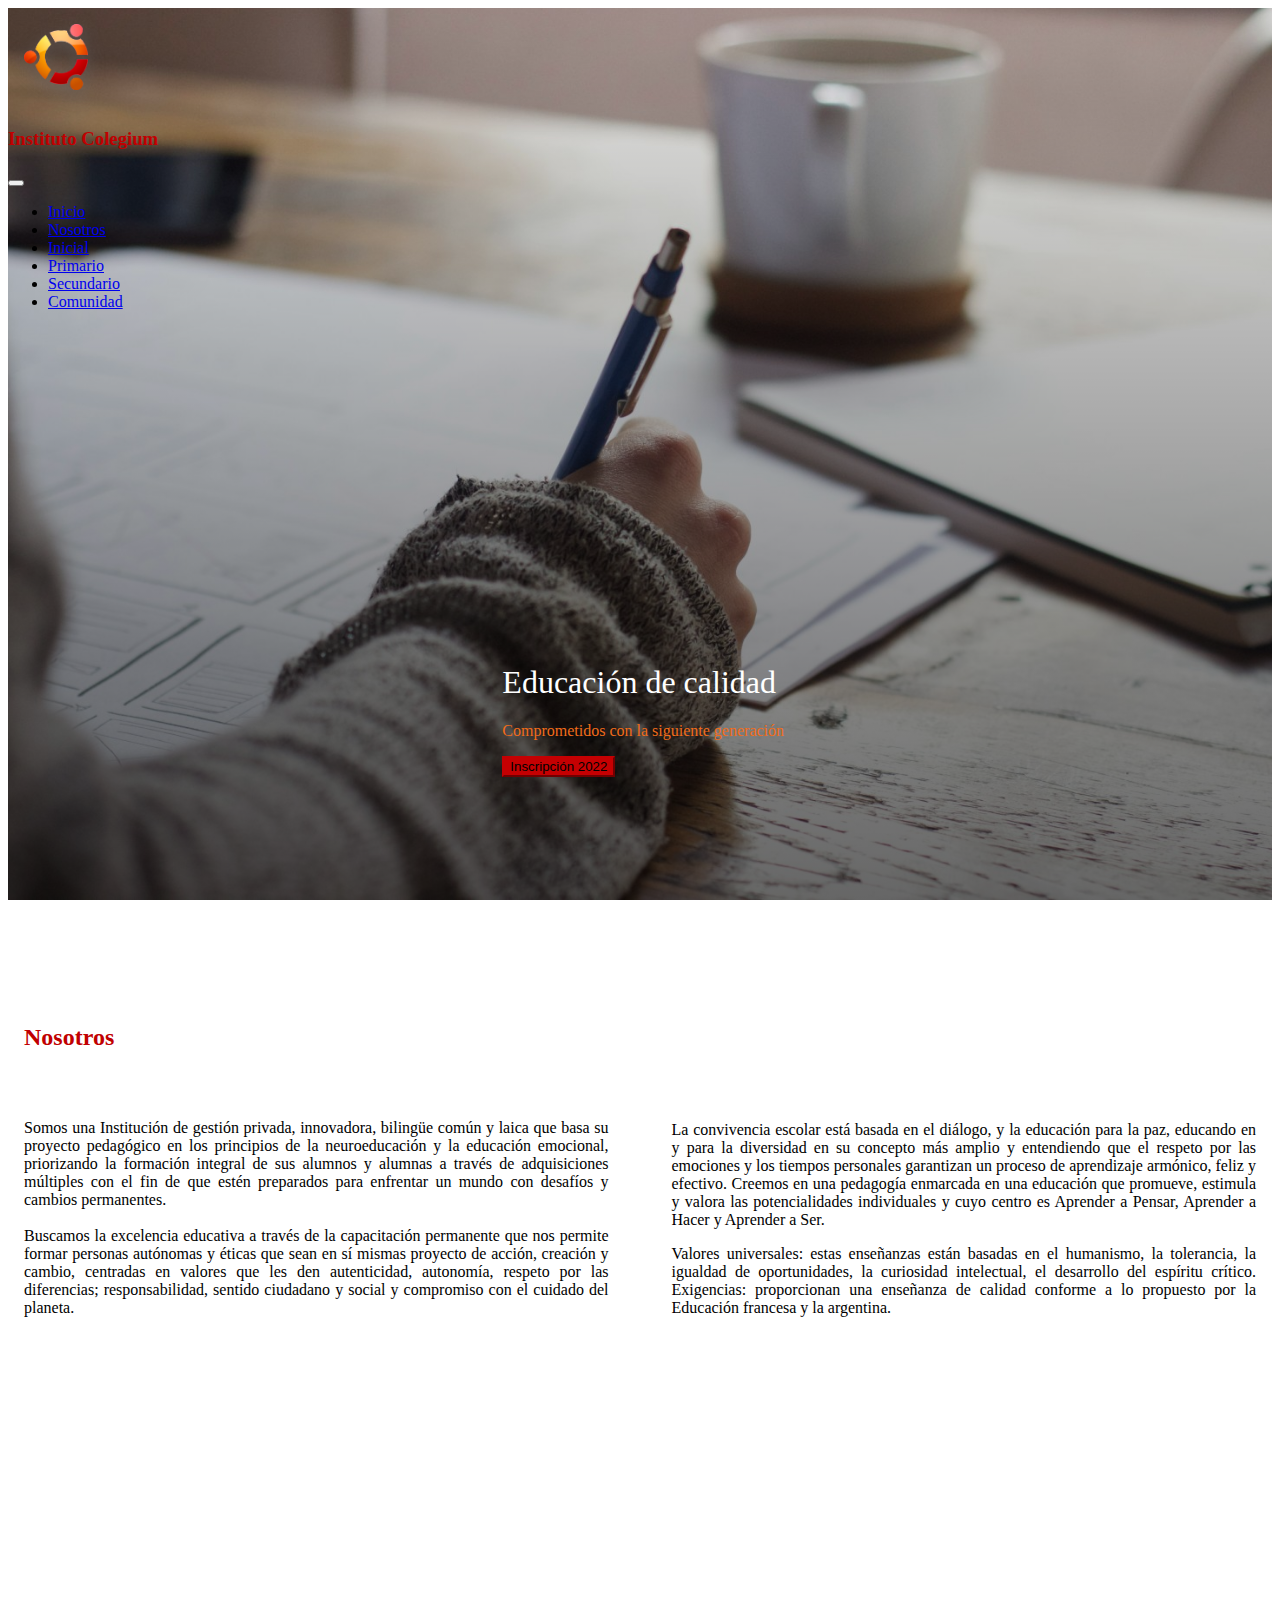
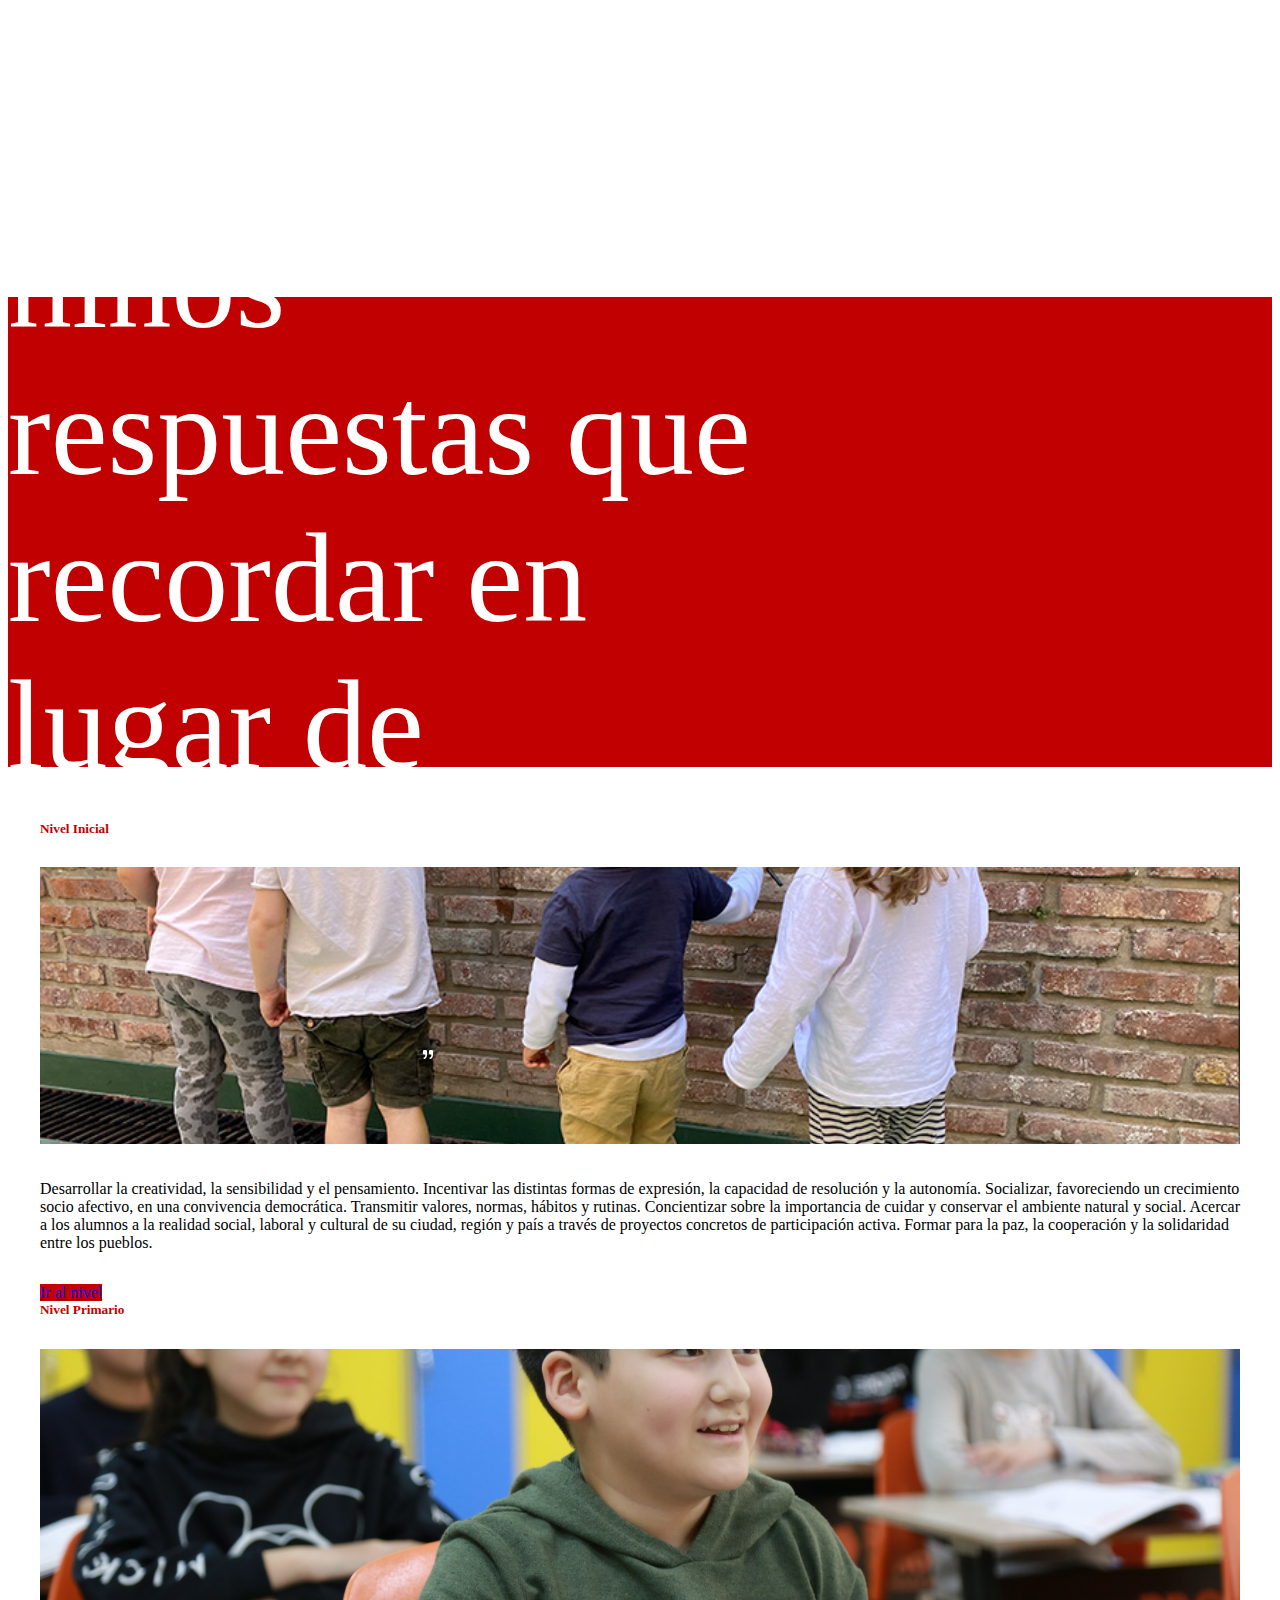
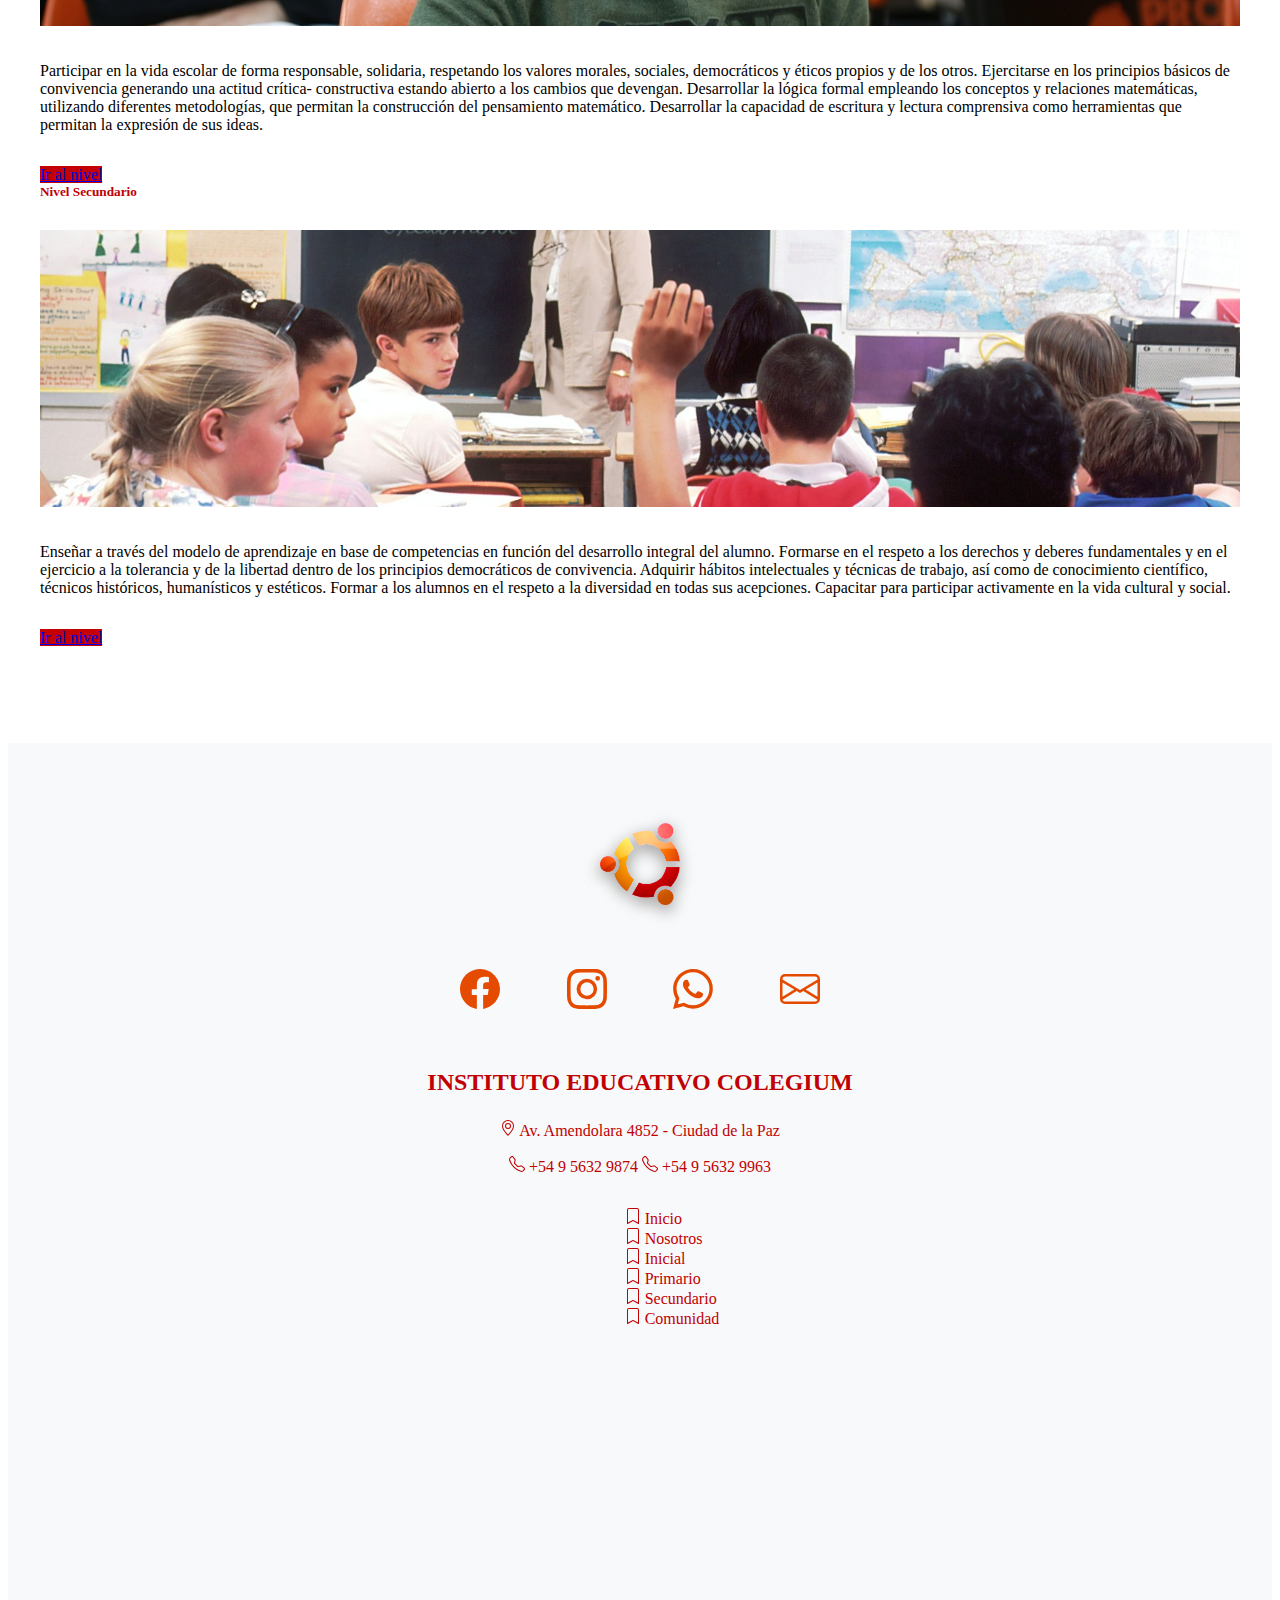
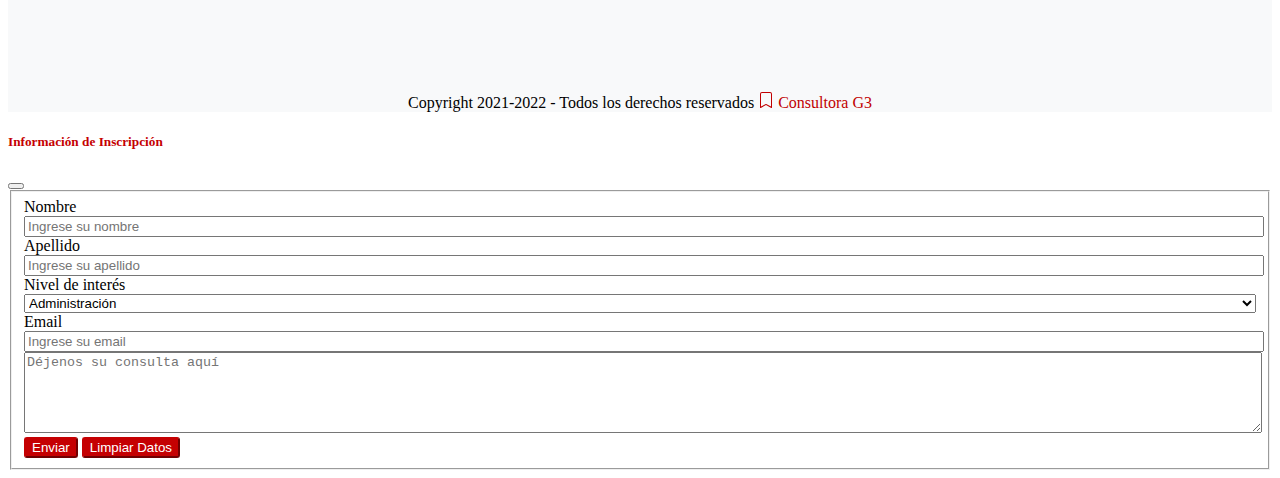
==== commit 2f410114: "Vista index terminada para entrega final" ====
--- a/index.html
+++ b/index.html
@@ -23,210 +23,254 @@
 
   <body>
 
-    <div class="contenedor__principal">
-
-    <header class="header">  <!----------------------------- HEADER ---->
-                
-        <nav class="navbar navbar-expand-lg navbar-light  bg-light">
-            <div class="container-fluid px-lg-5 px-sm-2">
-              <a class="navbar-brand p-0 m-0" href="#"><img class="header__logo" src="./assets/logo.png" alt="Logo Colegio"></a>
-              <button class="navbar-toggler" type="button" data-bs-toggle="collapse" data-bs-target="#navbarNav" aria-controls="navbarNav" aria-expanded="false" aria-label="Toggle navigation">
-                <span class="navbar-toggler-icon"></span>
-              </button>
-              <div class="collapse navbar-collapse justify-content-end" id="navbarNav">
-                <ul class="navbar-nav align-items-center">
-                  <li class="nav-item h6">
-                    <a class="nav-link text-danger active" aria-current="page" href="#">Inicio</a>
-                  </li>
-                  <li class="nav-item h6">
-                    <a class="nav-link text-danger" href="./seccion/nosotros.html">Nosotros</a>
-                  </li>
-                  <li class="nav-item h6">
-                    <a class="nav-link text-danger" href="./seccion/inicial.html">Inicial</a>
-                  </li>
-                  <li class="nav-item h6">
-                    <a class="nav-link text-danger" href="./seccion/primario.html">Primario</a>
-                  </li>
-                  <li class="nav-item h6">
-                    <a class="nav-link text-danger" href="./seccion/secundario.html">Secundario</a>
-                  </li>
-                  <li class="nav-item h6">
-                    <a class="nav-link text-danger" href="./seccion/comunidad.html">Comunidad</a>
-                  </li>
+    <div class="">
+    
+    <div class="encabezado">
+
+      <header class="header">  <!----------------------------- HEADER ---->
                   
-                </ul>
-              </div>
-            </div>
+          <nav class="navbar navbar-expand-lg navbar-light  bg-light fixed-top  shadow">
+              <div class="container px-lg-2 px-sm-1">
+                <a class="navbar-brand p-0 m-0" href="#"><img class="header__logo" src="./assets/logo.png" alt="Logo Colegio"></a>
+                <h3 class="header__titulo">Instituto Colegium</h3>
+                <button class="navbar-toggler" type="button" data-bs-toggle="collapse" data-bs-target="#navbarNav" aria-controls="navbarNav" aria-expanded="false" aria-label="Toggle navigation">
+                  <span class="navbar-toggler-icon"></span>
+                </button>
+                <div class="collapse navbar-collapse justify-content-end" id="navbarNav">
+                  <ul class="navbar-nav align-items-center">
+                    <li class="nav-item h6">
+                      <a class="nav-link text-danger active" aria-current="page" href="#">Inicio</a>
+                    </li>
+                    <li class="nav-item h6">
+                      <a class="nav-link text-danger" href="./seccion/nosotros.html">Nosotros</a>
+                    </li>
+                    <li class="nav-item h6">
+                      <a class="nav-link text-danger" href="./seccion/inicial.html">Inicial</a>
+                    </li>
+                    <li class="nav-item h6">
+                      <a class="nav-link text-danger" href="./seccion/primario.html">Primario</a>
+                    </li>
+                    <li class="nav-item h6">
+                      <a class="nav-link text-danger" href="./seccion/secundario.html">Secundario</a>
+                    </li>
+                    <li class="nav-item h6">
+                      <a class="nav-link text-danger" href="./seccion/comunidad.html">Comunidad</a>
+                    </li>
+                    
+                  </ul>
+                </div>
+              </div>
           </nav>
-
-    </header>  <!------------------------------ /  HEADER -->
-    
-    
-    <article class="container-fluid hero overflow-hidden">  <!----------------- HERO SECC -->
-
+  
+      </header>  <!------------------------------ /  HEADER -->
+
+      <div class="container hero">
+        
         <div class="row hero__mensaje">
-
-            <div class="col-xl-6 col-lg-12 col-md-12 col-sm-12 col-xs-12 hero__txt">
-                <h1 class="display-3">Educación de calidad</h1>
-
-                <p class="hero__bajada display-5">Comprometidos con la siguiente generación</p>
-
-                <button type="button" class="btn btn-primary animate__animated animate__bounce animate__delay-4s animate__repeat-2" data-bs-toggle="modal" data-bs-target="#exampleModal">
+    
+            <div class="col-xl-12 col-lg-12 col-md-12 col-sm-12 col-xs-12 hero__txt">
+                <h1 class="display-3 fw-bold">Educación de calidad</h1>
+    
+                <p class="hero__bajada display-5 fw-normal">Comprometidos con la siguiente generación</p>
+    
+                <button type="button" class="btn btn-primary animate__animated animate__bounce animate__delay-2s animate__repeat-2" data-bs-toggle="modal" data-bs-target="#exampleModal">
                   Inscripción 2022
                 </button>
                 
             </div>
-
-            <div class="col-xl-6 col-lg-12 col-md-12 col-sm-12 col-xs-12 hero__img p-0">
-              <img src="./assets/fondo_hero.jpg" alt="">
-            </div>
-
-        </div>
-
-        <div class="aviso">
-          <h3>¡Abierta la<br>Inscripción 2022!</h3>
-        </div>
-
-    </article>  <!------------------------------------- / SECC HERO-->
-
-    <article class="container-fluid main__nosotros overflow-hidden"> <!-----  SECCION PRESENTACION-->
-      
-      <div class="row py-lg-5  py-md-4  py-sm-2 px-sm-2 py-2 px-4">
+    
+            
+          </div>
+          
+      </div>
+      
+      
+    </div>
+      
+
+    <article class="container main__nosotros overflow-hiddenv"> <!-----  SECCION PRESENTACION-->
+      
+      <div class="row">
 
         <div class="main__nosotros--txt">
-            <h2 class="text-center py-1">Nosotros</h2>
+            <h2 class="text-center">Nosotros</h2>
 
             <div class="main__nosotros--cols">
-              <p class="fw-light">Somos una Institución de gestión privada, innovadora, bilingüe común y laica que basa su proyecto pedagógico en los principios de la neuroeducación y la educación emocional, priorizando la formación integral de sus alumnos / as a través de adquisiciones múltiples con el fin de que estén preparados para enfrentar un mundo con desafíos y cambios permanentes. Buscamos la excelencia educativa a través de la capacitación permanente que nos permite formar personas autónomas y éticas que sean en sí mismas proyecto de acción, creación y cambio, centradas en valores que les den autenticidad, autonomía, respeto por las diferencias; responsabilidad, sentido ciudadano y social y compromiso con el cuidado del planeta. La convivencia escolar está basada en el diálogo, y la educación para la paz, educando en y para la diversidad en su concepto más amplio y entendiendo que el respeto por las emociones y los tiempos personales garantizan un proceso de aprendizaje armónico, feliz y efectivo. Creemos en una pedagogía enmarcada en una educación que promueve, estimula y valora las potencialidades individuales y cuyo centro es Aprender a Pensar, Aprender a Hacer y Aprender a Ser.</p>
+              <p class="fw-light">Somos una Institución de gestión privada, innovadora, bilingüe común y laica que basa su proyecto pedagógico en los principios de la neuroeducación y la educación emocional, priorizando la formación integral de sus alumnos y alumnas a través de adquisiciones múltiples con el fin de que estén preparados para enfrentar un mundo con desafíos y cambios permanentes.<br><br>Buscamos la excelencia educativa a través de la capacitación permanente que nos permite formar personas autónomas y éticas que sean en sí mismas proyecto de acción, creación y cambio, centradas en valores que les den autenticidad, autonomía, respeto por las diferencias; responsabilidad, sentido ciudadano y social y compromiso con el cuidado del planeta.<br><br>La convivencia escolar está basada en el diálogo, y la educación para la paz, educando en y para la diversidad en su concepto más amplio y entendiendo que el respeto por las emociones y los tiempos personales garantizan un proceso de aprendizaje armónico, feliz y efectivo. Creemos en una pedagogía enmarcada en una educación que promueve, estimula y valora las potencialidades individuales y cuyo centro es Aprender a Pensar, Aprender a Hacer y Aprender a Ser.</p>
               <p class="fw-light">Valores universales: estas enseñanzas están basadas en el humanismo, la tolerancia, la igualdad de oportunidades, la curiosidad intelectual, el desarrollo del espíritu crítico. Exigencias: proporcionan una enseñanza de calidad conforme a lo propuesto por la Educación francesa y la argentina.</p>
             </div>
 
         </div>
 
-        <div class="col-xl-12 col-md-12 p-0  main__nosotros--img">
+        <!--<div class="col-xl-12 col-md-12 p-0  main__nosotros--img">
             <img src="./assets/nosotros.jpg" alt="">
-        </div>
-    </div>
-
-    </article>  <!-----------   / SECCION PRESENTACION-->
-
-
-    <section class="container-fluid contiene__tarjetas">
-      
-      <div class="row contiene__tarjetas--fila">
-        <div class="col-xl-4 col-lg-4 col-md-12 col-xs-12">
-          <div class="card shadow">
-            <img src="./assets/explorando.jpg" class="card-img-top" alt="Imagen escolar">
-            <div class="card-body">
-              <h5 class="card-title fw-bold">Nivel Inicial</h5>
-              <p class="card-text fw-light">Desarrollar la creatividad, la sensibilidad y el pensamiento. Incentivar las distintas formas de expresión, la capacidad de resolución y la autonomía.
+        </div> -->
+    </div>
+
+    
+  </article>  <!-----------   / SECCION PRESENTACION-->
+  
+  <div class="encabezado__nosotros"></div> <!-- contenedor con imagen fija  -->
+
+    <div class="container-fluid p-0 m-0">
+
+      <div class="cita">  <!-- separador de secciones con cita-->
+        
+        <div class="cita__contenedor container">
+          <p class="cita__texto fw-normal fs-3"><svg xmlns="http://www.w3.org/2000/svg" width="16" height="16" fill="currentColor" class="bi bi-quote" viewBox="0 0 16 16">
+            <path d="M12 12a1 1 0 0 0 1-1V8.558a1 1 0 0 0-1-1h-1.388c0-.351.021-.703.062-1.054.062-.372.166-.703.31-.992.145-.29.331-.517.559-.683.227-.186.516-.279.868-.279V3c-.579 0-1.085.124-1.52.372a3.322 3.322 0 0 0-1.085.992 4.92 4.92 0 0 0-.62 1.458A7.712 7.712 0 0 0 9 7.558V11a1 1 0 0 0 1 1h2Zm-6 0a1 1 0 0 0 1-1V8.558a1 1 0 0 0-1-1H4.612c0-.351.021-.703.062-1.054.062-.372.166-.703.31-.992.145-.29.331-.517.559-.683.227-.186.516-.279.868-.279V3c-.579 0-1.085.124-1.52.372a3.322 3.322 0 0 0-1.085.992 4.92 4.92 0 0 0-.62 1.458A7.712 7.712 0 0 0 3 7.558V11a1 1 0 0 0 1 1h2Z"/>
+          </svg>A menudo damos a los niños respuestas que recordar en lugar de problemas a resolver<svg xmlns="http://www.w3.org/2000/svg" width="16" height="16" fill="currentColor" class="cita__quote bi bi-quote" viewBox="0 0 16 16">
+            <path d="M12 12a1 1 0 0 0 1-1V8.558a1 1 0 0 0-1-1h-1.388c0-.351.021-.703.062-1.054.062-.372.166-.703.31-.992.145-.29.331-.517.559-.683.227-.186.516-.279.868-.279V3c-.579 0-1.085.124-1.52.372a3.322 3.322 0 0 0-1.085.992 4.92 4.92 0 0 0-.62 1.458A7.712 7.712 0 0 0 9 7.558V11a1 1 0 0 0 1 1h2Zm-6 0a1 1 0 0 0 1-1V8.558a1 1 0 0 0-1-1H4.612c0-.351.021-.703.062-1.054.062-.372.166-.703.31-.992.145-.29.331-.517.559-.683.227-.186.516-.279.868-.279V3c-.579 0-1.085.124-1.52.372a3.322 3.322 0 0 0-1.085.992 4.92 4.92 0 0 0-.62 1.458A7.712 7.712 0 0 0 3 7.558V11a1 1 0 0 0 1 1h2Z"/>
+          </svg></p>
+          <span class="cita__autor fst-italic fs-5">Roger Lewin</span>
+        </div>
+
+      </div>
+
+      <section class="container contiene__tarjetas">
+        
+        <div class="row contiene__tarjetas--fila">
+
+          <div class="col-xl-4 col-lg-4 col-md-12 col-xs-12">
+            <div class="tarjeta tarjeta__1 shadow">
+              <div class="tarjeta__titulo">
+                <h5 class="fw-bold">Nivel Inicial</h5>
+              </div>
+                <img src="./assets/explorando.jpg" class="tarjeta__imagen" alt="Imagen escolar">
+                <p class="tarjeta__texto fw-light">Desarrollar la creatividad, la sensibilidad y el pensamiento. Incentivar las distintas formas de expresión, la capacidad de resolución y la autonomía.
                 Socializar, favoreciendo un crecimiento socio afectivo, en una convivencia democrática. Transmitir valores, normas, hábitos y rutinas. Concientizar sobre la importancia de cuidar y conservar el ambiente natural y social.  Acercar a los alumnos a la realidad social, laboral y cultural de su ciudad, región y país a través de proyectos concretos de participación activa.  
                 Formar para la paz, la cooperación y la solidaridad entre los pueblos.</p>
-              <a href="./seccion/inicial.html" class="btn btn-primary">Ir al nivel</a>
-            </div>
-          </div>
-        </div>
-    
-        <div class="col-xl-4 col-lg-4 col-md-12 col-xs-12">
-          <div class="card shadow">
-            <img src="./assets/chicos.jpg" class="card-img-top" alt="Imagen escolar">
-            <div class="card-body">
-              <h5 class="card-title fw-bold">Nivel Primario</h5>
-              <p class="card-text fw-light">Participar en la vida escolar de forma responsable, solidaria, respetando los valores morales, sociales, democráticos y éticos propios y de los otros.
-                Ejercitarse en los principios básicos de convivencia generando una actitud crítica- constructiva estando abierto a los cambios que devengan.
-                Desarrollar la lógica formal empleando los conceptos y relaciones matemáticas, utilizando diferentes metodologías, que permitan la construcción del pensamiento matemático.
-                Desarrollar la capacidad de escritura y lectura comprensiva como herramientas que permitan la expresión de sus ideas.</p>
-              <a href="./seccion/primario.html" class="btn btn-primary">Ir al nivel</a>
-            </div>
-          </div>
-        </div>
-    
-        <div class="col-xl-4 col-lg-4 col-md-12 col-xs-12">
-          <div class="card shadow">
-            <img src="./assets/secundaria.jpg" class="card-img-top" alt="Imagen escolar">
-            <div class="card-body">
-              <h5 class="card-title fw-bold">Nivel Secundario</h5>
-              <p class="card-text fw-light">Enseñar a través del modelo de aprendizaje en base de competencias en función del desarrollo integral del alumno/a. Formarse en el respeto a los derechos y deberes fundamentales y en el ejercicio a la tolerancia y de la libertad dentro de los principios democráticos de convivencia.
-               <br>Adquirir hábitos intelectuales y técnicas de trabajo, así como de conocimiento científico, técnicos históricos, humanísticos y estéticos. Formar a los alumnos /as en el respeto a la diversidad en todas sus acepciones. Capacitar para participar activamente en la vida cultural y social.</p>
-              <a href="./seccion/secundario.html" class="btn btn-primary">Ir al nivel</a>
-            </div>
-          </div>
-        </div>
-      </div>
-
-    </section>
+                <a href="./seccion/inicial.html" class="btn btn-primary">Ir al nivel</a>
+              </div>
+          </div>
+      
+          <div class="col-xl-4 col-lg-4 col-md-12 col-xs-12">
+            <div class="tarjeta tarjeta__2 shadow">
+              <div class="tarjeta__titulo">
+                <h5 class="fw-bold">Nivel Primario</h5>
+              </div>
+                <img src="./assets/chicos.jpg" class="tarjeta__imagen" alt="Imagen escolar">
+                <p class="tarjeta__texto fw-light">Participar en la vida escolar de forma responsable, solidaria, respetando los valores morales, sociales, democráticos y éticos propios y de los otros.
+                  Ejercitarse en los principios básicos de convivencia generando una actitud crítica- constructiva estando abierto a los cambios que devengan.
+                  Desarrollar la lógica formal empleando los conceptos y relaciones matemáticas, utilizando diferentes metodologías, que permitan la construcción del pensamiento matemático.
+                  Desarrollar la capacidad de escritura y lectura comprensiva como herramientas que permitan la expresión de sus ideas.</p>
+                <a href="./seccion/primario.html" class="btn btn-primary">Ir al nivel</a>
+            </div>
+          </div>
+      
+          <div class="col-xl-4 col-lg-4 col-md-12 col-xs-12">
+            <div class="tarjeta tarjeta__3 shadow">
+              <div class="tarjeta__titulo">
+                <h5 class="fw-bold">Nivel Secundario</h5>
+              </div>
+                <img src="./assets/secundaria.jpg" class="tarjeta__imagen" alt="Imagen escolar">
+                <p class="tarjeta__texto fw-light">Enseñar a través del modelo de aprendizaje en base de competencias en función del desarrollo integral del alumno. Formarse en el respeto a los derechos y deberes fundamentales y en el ejercicio a la tolerancia y de la libertad dentro de los principios democráticos de convivencia.
+                Adquirir hábitos intelectuales y técnicas de trabajo, así como de conocimiento científico, técnicos históricos, humanísticos y estéticos. Formar a los alumnos en el respeto a la diversidad en todas sus acepciones. Capacitar para participar activamente en la vida cultural y social.</p>
+                <a href="./seccion/secundario.html" class="btn btn-primary">Ir al nivel</a>
+            </div>
+          </div>
+        </div>
+  
+      </section>
+    </div>
+    
 
 
     <footer class="container-fluid footer px-0">
 
-    <div class="row footer__contiene">
-
-      <div class="col-xl-4 col-md-12 col-xs-12 footer__logo order-xl-2 order-lg-1 order-md-1">
-        <img src="./assets/logo.png" alt="Logo Colegio" width="200px" >
-      </div>
-
-      <div class="col-xl-4 col-md-12 col-xs-12 footer__redes order-xl-1 order-lg-2 order-md-2">
-
-        <div class="footer__flex--redes">
-            <div><a href="#"><svg xmlns="http://www.w3.org/2000/svg"  fill="rgb(229 75 0)" class="footer__bi bi-facebook" viewBox="0 0 16 16">
-              <path d="M16 8.049c0-4.446-3.582-8.05-8-8.05C3.58 0-.002 3.603-.002 8.05c0 4.017 2.926 7.347 6.75 7.951v-5.625h-2.03V8.05H6.75V6.275c0-2.017 1.195-3.131 3.022-3.131.876 0 1.791.157 1.791.157v1.98h-1.009c-.993 0-1.303.621-1.303 1.258v1.51h2.218l-.354 2.326H9.25V16c3.824-.604 6.75-3.934 6.75-7.951z"/>
-            </svg></a></div>
-
-            <div><a href="#"><svg xmlns="http://www.w3.org/2000/svg"  fill="rgb(229 75 0)" class="footer__bi bi-instagram" viewBox="0 0 16 16">
-              <path d="M8 0C5.829 0 5.556.01 4.703.048 3.85.088 3.269.222 2.76.42a3.917 3.917 0 0 0-1.417.923A3.927 3.927 0 0 0 .42 2.76C.222 3.268.087 3.85.048 4.7.01 5.555 0 5.827 0 8.001c0 2.172.01 2.444.048 3.297.04.852.174 1.433.372 1.942.205.526.478.972.923 1.417.444.445.89.719 1.416.923.51.198 1.09.333 1.942.372C5.555 15.99 5.827 16 8 16s2.444-.01 3.298-.048c.851-.04 1.434-.174 1.943-.372a3.916 3.916 0 0 0 1.416-.923c.445-.445.718-.891.923-1.417.197-.509.332-1.09.372-1.942C15.99 10.445 16 10.173 16 8s-.01-2.445-.048-3.299c-.04-.851-.175-1.433-.372-1.941a3.926 3.926 0 0 0-.923-1.417A3.911 3.911 0 0 0 13.24.42c-.51-.198-1.092-.333-1.943-.372C10.443.01 10.172 0 7.998 0h.003zm-.717 1.442h.718c2.136 0 2.389.007 3.232.046.78.035 1.204.166 1.486.275.373.145.64.319.92.599.28.28.453.546.598.92.11.281.24.705.275 1.485.039.843.047 1.096.047 3.231s-.008 2.389-.047 3.232c-.035.78-.166 1.203-.275 1.485a2.47 2.47 0 0 1-.599.919c-.28.28-.546.453-.92.598-.28.11-.704.24-1.485.276-.843.038-1.096.047-3.232.047s-2.39-.009-3.233-.047c-.78-.036-1.203-.166-1.485-.276a2.478 2.478 0 0 1-.92-.598 2.48 2.48 0 0 1-.6-.92c-.109-.281-.24-.705-.275-1.485-.038-.843-.046-1.096-.046-3.233 0-2.136.008-2.388.046-3.231.036-.78.166-1.204.276-1.486.145-.373.319-.64.599-.92.28-.28.546-.453.92-.598.282-.11.705-.24 1.485-.276.738-.034 1.024-.044 2.515-.045v.002zm4.988 1.328a.96.96 0 1 0 0 1.92.96.96 0 0 0 0-1.92zm-4.27 1.122a4.109 4.109 0 1 0 0 8.217 4.109 4.109 0 0 0 0-8.217zm0 1.441a2.667 2.667 0 1 1 0 5.334 2.667 2.667 0 0 1 0-5.334z"/>
-            </svg></a></div>
-
-            <div><a href="#"><svg xmlns="http://www.w3.org/2000/svg"  fill="rgb(229 75 0)" class="footer__bi bi-whatsapp" viewBox="0 0 16 16">
-              <path d="M13.601 2.326A7.854 7.854 0 0 0 7.994 0C3.627 0 .068 3.558.064 7.926c0 1.399.366 2.76 1.057 3.965L0 16l4.204-1.102a7.933 7.933 0 0 0 3.79.965h.004c4.368 0 7.926-3.558 7.93-7.93A7.898 7.898 0 0 0 13.6 2.326zM7.994 14.521a6.573 6.573 0 0 1-3.356-.92l-.24-.144-2.494.654.666-2.433-.156-.251a6.56 6.56 0 0 1-1.007-3.505c0-3.626 2.957-6.584 6.591-6.584a6.56 6.56 0 0 1 4.66 1.931 6.557 6.557 0 0 1 1.928 4.66c-.004 3.639-2.961 6.592-6.592 6.592zm3.615-4.934c-.197-.099-1.17-.578-1.353-.646-.182-.065-.315-.099-.445.099-.133.197-.513.646-.627.775-.114.133-.232.148-.43.05-.197-.1-.836-.308-1.592-.985-.59-.525-.985-1.175-1.103-1.372-.114-.198-.011-.304.088-.403.087-.088.197-.232.296-.346.1-.114.133-.198.198-.33.065-.134.034-.248-.015-.347-.05-.099-.445-1.076-.612-1.47-.16-.389-.323-.335-.445-.34-.114-.007-.247-.007-.38-.007a.729.729 0 0 0-.529.247c-.182.198-.691.677-.691 1.654 0 .977.71 1.916.81 2.049.098.133 1.394 2.132 3.383 2.992.47.205.84.326 1.129.418.475.152.904.129 1.246.08.38-.058 1.171-.48 1.338-.943.164-.464.164-.86.114-.943-.049-.084-.182-.133-.38-.232z"/>
-            </svg></a></div>
-
-            <div><a href="#"><svg xmlns="http://www.w3.org/2000/svg"  fill="rgb(229 75 0)" class="footer__bi bi-envelope" viewBox="0 0 16 16">
-              <path d="M0 4a2 2 0 0 1 2-2h12a2 2 0 0 1 2 2v8a2 2 0 0 1-2 2H2a2 2 0 0 1-2-2V4Zm2-1a1 1 0 0 0-1 1v.217l7 4.2 7-4.2V4a1 1 0 0 0-1-1H2Zm13 2.383-4.708 2.825L15 11.105V5.383Zm-.034 6.876-5.64-3.471L8 9.583l-1.326-.795-5.64 3.47A1 1 0 0 0 2 13h12a1 1 0 0 0 .966-.741ZM1 11.105l4.708-2.897L1 5.383v5.722Z"/>
-            </svg></a></div>
-
-        </div>
-      
-        <p class="footer__dir"> <strong>INSTITUTO EDUCATIVO COLEGIUM</strong> <br> Av. Amendolara 4852 - Ciudad de la Paz <br>Ciudad Autonoma de Buenos Aires</p>
-
-      </div>
-
-      <div class="col-xl-4 col-md-12 col-xs-12 p-0 order-xl-3 order-lg-3 order-md-3">
-        
-        <ul class="footer__menu">
-          <li class="">
-            <a class="" href="#">Inicio</a>
-          </li>
-          <li class="">
-            <a class="" href="./seccion/nosotros.html">Nosotros</a>
-          </li>
-          <li class="">
-            <a class="" href="./seccion/inicial.html">Inicial</a>
-          </li>
-          <li class="">
-            <a class="" href="./seccion/primario.html">Primario</a>
-          </li>
-          <li class="">
-            <a class="" href="./seccion/secundario.html">Secundario</a>
-          </li>
-          <li class="">
-            <a class="" href="./seccion/comunidad.html">Comunidad</a>
-          </li>
+      <div class="container footer__marco">
+
+        <div class="row footer__contiene">
+    
+          <div class="col-xl-4 col-md-12 col-xs-12 footer__logo order-xl-2 order-lg-1 order-md-1">
+            <img src="./assets/logo.png" alt="Logo Colegio"" >
+          </div>
+    
+          <div class="col-xl-4 col-md-12 col-xs-12 footer__redes order-xl-1 order-lg-2 order-md-2">
+    
+            <div class="footer__flex--redes">
+                <div><a href="#"><svg xmlns="http://www.w3.org/2000/svg"  fill="rgb(229 75 0)" class="footer__bi bi-facebook" viewBox="0 0 16 16">
+                  <path d="M16 8.049c0-4.446-3.582-8.05-8-8.05C3.58 0-.002 3.603-.002 8.05c0 4.017 2.926 7.347 6.75 7.951v-5.625h-2.03V8.05H6.75V6.275c0-2.017 1.195-3.131 3.022-3.131.876 0 1.791.157 1.791.157v1.98h-1.009c-.993 0-1.303.621-1.303 1.258v1.51h2.218l-.354 2.326H9.25V16c3.824-.604 6.75-3.934 6.75-7.951z"/>
+                </svg></a></div>
+    
+                <div><a href="#"><svg xmlns="http://www.w3.org/2000/svg"  fill="rgb(229 75 0)" class="footer__bi bi-instagram" viewBox="0 0 16 16">
+                  <path d="M8 0C5.829 0 5.556.01 4.703.048 3.85.088 3.269.222 2.76.42a3.917 3.917 0 0 0-1.417.923A3.927 3.927 0 0 0 .42 2.76C.222 3.268.087 3.85.048 4.7.01 5.555 0 5.827 0 8.001c0 2.172.01 2.444.048 3.297.04.852.174 1.433.372 1.942.205.526.478.972.923 1.417.444.445.89.719 1.416.923.51.198 1.09.333 1.942.372C5.555 15.99 5.827 16 8 16s2.444-.01 3.298-.048c.851-.04 1.434-.174 1.943-.372a3.916 3.916 0 0 0 1.416-.923c.445-.445.718-.891.923-1.417.197-.509.332-1.09.372-1.942C15.99 10.445 16 10.173 16 8s-.01-2.445-.048-3.299c-.04-.851-.175-1.433-.372-1.941a3.926 3.926 0 0 0-.923-1.417A3.911 3.911 0 0 0 13.24.42c-.51-.198-1.092-.333-1.943-.372C10.443.01 10.172 0 7.998 0h.003zm-.717 1.442h.718c2.136 0 2.389.007 3.232.046.78.035 1.204.166 1.486.275.373.145.64.319.92.599.28.28.453.546.598.92.11.281.24.705.275 1.485.039.843.047 1.096.047 3.231s-.008 2.389-.047 3.232c-.035.78-.166 1.203-.275 1.485a2.47 2.47 0 0 1-.599.919c-.28.28-.546.453-.92.598-.28.11-.704.24-1.485.276-.843.038-1.096.047-3.232.047s-2.39-.009-3.233-.047c-.78-.036-1.203-.166-1.485-.276a2.478 2.478 0 0 1-.92-.598 2.48 2.48 0 0 1-.6-.92c-.109-.281-.24-.705-.275-1.485-.038-.843-.046-1.096-.046-3.233 0-2.136.008-2.388.046-3.231.036-.78.166-1.204.276-1.486.145-.373.319-.64.599-.92.28-.28.546-.453.92-.598.282-.11.705-.24 1.485-.276.738-.034 1.024-.044 2.515-.045v.002zm4.988 1.328a.96.96 0 1 0 0 1.92.96.96 0 0 0 0-1.92zm-4.27 1.122a4.109 4.109 0 1 0 0 8.217 4.109 4.109 0 0 0 0-8.217zm0 1.441a2.667 2.667 0 1 1 0 5.334 2.667 2.667 0 0 1 0-5.334z"/>
+                </svg></a></div>
+    
+                <div><a href="#"><svg xmlns="http://www.w3.org/2000/svg"  fill="rgb(229 75 0)" class="footer__bi bi-whatsapp" viewBox="0 0 16 16">
+                  <path d="M13.601 2.326A7.854 7.854 0 0 0 7.994 0C3.627 0 .068 3.558.064 7.926c0 1.399.366 2.76 1.057 3.965L0 16l4.204-1.102a7.933 7.933 0 0 0 3.79.965h.004c4.368 0 7.926-3.558 7.93-7.93A7.898 7.898 0 0 0 13.6 2.326zM7.994 14.521a6.573 6.573 0 0 1-3.356-.92l-.24-.144-2.494.654.666-2.433-.156-.251a6.56 6.56 0 0 1-1.007-3.505c0-3.626 2.957-6.584 6.591-6.584a6.56 6.56 0 0 1 4.66 1.931 6.557 6.557 0 0 1 1.928 4.66c-.004 3.639-2.961 6.592-6.592 6.592zm3.615-4.934c-.197-.099-1.17-.578-1.353-.646-.182-.065-.315-.099-.445.099-.133.197-.513.646-.627.775-.114.133-.232.148-.43.05-.197-.1-.836-.308-1.592-.985-.59-.525-.985-1.175-1.103-1.372-.114-.198-.011-.304.088-.403.087-.088.197-.232.296-.346.1-.114.133-.198.198-.33.065-.134.034-.248-.015-.347-.05-.099-.445-1.076-.612-1.47-.16-.389-.323-.335-.445-.34-.114-.007-.247-.007-.38-.007a.729.729 0 0 0-.529.247c-.182.198-.691.677-.691 1.654 0 .977.71 1.916.81 2.049.098.133 1.394 2.132 3.383 2.992.47.205.84.326 1.129.418.475.152.904.129 1.246.08.38-.058 1.171-.48 1.338-.943.164-.464.164-.86.114-.943-.049-.084-.182-.133-.38-.232z"/>
+                </svg></a></div>
+    
+                <div><a href="#"><svg xmlns="http://www.w3.org/2000/svg"  fill="rgb(229 75 0)" class="footer__bi bi-envelope" viewBox="0 0 16 16">
+                  <path d="M0 4a2 2 0 0 1 2-2h12a2 2 0 0 1 2 2v8a2 2 0 0 1-2 2H2a2 2 0 0 1-2-2V4Zm2-1a1 1 0 0 0-1 1v.217l7 4.2 7-4.2V4a1 1 0 0 0-1-1H2Zm13 2.383-4.708 2.825L15 11.105V5.383Zm-.034 6.876-5.64-3.471L8 9.583l-1.326-.795-5.64 3.47A1 1 0 0 0 2 13h12a1 1 0 0 0 .966-.741ZM1 11.105l4.708-2.897L1 5.383v5.722Z"/>
+                </svg></a></div>
+    
+            </div>
           
-        </ul>
-    </div>
-
-      <!-- <div class="col-xl-4 col-md-12 col-xs-12 p-0 footer__ubicacion order-xl-3 order-lg-3 order-md-3">
-          <iframe src="https://www.google.com/maps/embed?pb=!1m18!1m12!1m3!1d3279.0593447747715!2d-58.256079260195406!3d-34.  72889848159439!2m3!1f0!2f0!3f0!3m2!1i1024!2i768!4f13.1!3m3!1m2!1s0x95a32e5d31e99a05%3A0x2becb207b6225d6a!2sQuilmes%2C%20Provincia%20de%20Buenos%20Aires!5e0!3m2!1ses-419!2sar!4v1638153336340!5m2!1ses-419!2sar" width="98%" height="480px" style="border:0;" allowfullscreen="" loading="lazy"></iframe>
-      </div> -->
-
-    </div>
-
-    <div class="footer__ubicacion">
+            <p class="footer__dir--instituto"> <strong>INSTITUTO EDUCATIVO COLEGIUM</strong></p>
+            <p class="footer__dir--ubicacion"><svg xmlns="http://www.w3.org/2000/svg" width="16" height="16" fill="currentColor" class="bi bi-geo-alt" viewBox="0 0 16 16">
+              <path d="M12.166 8.94c-.524 1.062-1.234 2.12-1.96 3.07A31.493 31.493 0 0 1 8 14.58a31.481 31.481 0 0 1-2.206-2.57c-.726-.95-1.436-2.008-1.96-3.07C3.304 7.867 3 6.862 3 6a5 5 0 0 1 10 0c0 .862-.305 1.867-.834 2.94zM8 16s6-5.686 6-10A6 6 0 0 0 2 6c0 4.314 6 10 6 10z"/>
+              <path d="M8 8a2 2 0 1 1 0-4 2 2 0 0 1 0 4zm0 1a3 3 0 1 0 0-6 3 3 0 0 0 0 6z"/>
+            </svg> Av. Amendolara 4852 - Ciudad de la Paz</p>
+            <p class="footer__dir--tel"><svg xmlns="http://www.w3.org/2000/svg" width="16" height="16" fill="currentColor" class="bi bi-telephone" viewBox="0 0 16 16">
+              <path d="M3.654 1.328a.678.678 0 0 0-1.015-.063L1.605 2.3c-.483.484-.661 1.169-.45 1.77a17.568 17.568 0 0 0 4.168 6.608 17.569 17.569 0 0 0 6.608 4.168c.601.211 1.286.033 1.77-.45l1.034-1.034a.678.678 0 0 0-.063-1.015l-2.307-1.794a.678.678 0 0 0-.58-.122l-2.19.547a1.745 1.745 0 0 1-1.657-.459L5.482 8.062a1.745 1.745 0 0 1-.46-1.657l.548-2.19a.678.678 0 0 0-.122-.58L3.654 1.328zM1.884.511a1.745 1.745 0 0 1 2.612.163L6.29 2.98c.329.423.445.974.315 1.494l-.547 2.19a.678.678 0 0 0 .178.643l2.457 2.457a.678.678 0 0 0 .644.178l2.189-.547a1.745 1.745 0 0 1 1.494.315l2.306 1.794c.829.645.905 1.87.163 2.611l-1.034 1.034c-.74.74-1.846 1.065-2.877.702a18.634 18.634 0 0 1-7.01-4.42 18.634 18.634 0 0 1-4.42-7.009c-.362-1.03-.037-2.137.703-2.877L1.885.511z"/>
+            </svg> +54 9 5632 9874 <svg xmlns="http://www.w3.org/2000/svg" width="16" height="16" fill="currentColor" class="bi bi-telephone" viewBox="0 0 16 16">
+              <path d="M3.654 1.328a.678.678 0 0 0-1.015-.063L1.605 2.3c-.483.484-.661 1.169-.45 1.77a17.568 17.568 0 0 0 4.168 6.608 17.569 17.569 0 0 0 6.608 4.168c.601.211 1.286.033 1.77-.45l1.034-1.034a.678.678 0 0 0-.063-1.015l-2.307-1.794a.678.678 0 0 0-.58-.122l-2.19.547a1.745 1.745 0 0 1-1.657-.459L5.482 8.062a1.745 1.745 0 0 1-.46-1.657l.548-2.19a.678.678 0 0 0-.122-.58L3.654 1.328zM1.884.511a1.745 1.745 0 0 1 2.612.163L6.29 2.98c.329.423.445.974.315 1.494l-.547 2.19a.678.678 0 0 0 .178.643l2.457 2.457a.678.678 0 0 0 .644.178l2.189-.547a1.745 1.745 0 0 1 1.494.315l2.306 1.794c.829.645.905 1.87.163 2.611l-1.034 1.034c-.74.74-1.846 1.065-2.877.702a18.634 18.634 0 0 1-7.01-4.42 18.634 18.634 0 0 1-4.42-7.009c-.362-1.03-.037-2.137.703-2.877L1.885.511z"/>
+            </svg> +54 9 5632 9963</p>
+          
+    
+          </div>
+    
+          <div class="col-xl-4 col-md-12 col-xs-12 p-0 order-xl-3 order-lg-3 order-md-3">
+            
+            <ul class="footer__menu">
+              <li class="">
+                <a class="bolder" href="#"><svg xmlns="http://www.w3.org/2000/svg" width="16" height="16" fill="currentColor" class="bi bi-bookmark" viewBox="0 0 16 16">
+                  <path d="M2 2a2 2 0 0 1 2-2h8a2 2 0 0 1 2 2v13.5a.5.5 0 0 1-.777.416L8 13.101l-5.223 2.815A.5.5 0 0 1 2 15.5V2zm2-1a1 1 0 0 0-1 1v12.566l4.723-2.482a.5.5 0 0 1 .554 0L13 14.566V2a1 1 0 0 0-1-1H4z"/>
+                </svg> Inicio</a>
+              </li>
+              <li class="">
+                <a class="" href="./seccion/nosotros.html"><svg xmlns="http://www.w3.org/2000/svg" width="16" height="16" fill="currentColor" class="bi bi-bookmark" viewBox="0 0 16 16">
+                  <path d="M2 2a2 2 0 0 1 2-2h8a2 2 0 0 1 2 2v13.5a.5.5 0 0 1-.777.416L8 13.101l-5.223 2.815A.5.5 0 0 1 2 15.5V2zm2-1a1 1 0 0 0-1 1v12.566l4.723-2.482a.5.5 0 0 1 .554 0L13 14.566V2a1 1 0 0 0-1-1H4z"/>
+                </svg> Nosotros</a>
+              </li>
+              <li class="">
+                <a class="" href="./seccion/inicial.html"><svg xmlns="http://www.w3.org/2000/svg" width="16" height="16" fill="currentColor" class="bi bi-bookmark" viewBox="0 0 16 16">
+                  <path d="M2 2a2 2 0 0 1 2-2h8a2 2 0 0 1 2 2v13.5a.5.5 0 0 1-.777.416L8 13.101l-5.223 2.815A.5.5 0 0 1 2 15.5V2zm2-1a1 1 0 0 0-1 1v12.566l4.723-2.482a.5.5 0 0 1 .554 0L13 14.566V2a1 1 0 0 0-1-1H4z"/>
+                </svg> Inicial</a>
+              </li>
+              <li class="">
+                <a class="" href="./seccion/primario.html"><svg xmlns="http://www.w3.org/2000/svg" width="16" height="16" fill="currentColor" class="bi bi-bookmark" viewBox="0 0 16 16">
+                  <path d="M2 2a2 2 0 0 1 2-2h8a2 2 0 0 1 2 2v13.5a.5.5 0 0 1-.777.416L8 13.101l-5.223 2.815A.5.5 0 0 1 2 15.5V2zm2-1a1 1 0 0 0-1 1v12.566l4.723-2.482a.5.5 0 0 1 .554 0L13 14.566V2a1 1 0 0 0-1-1H4z"/>
+                </svg> Primario</a>
+              </li>
+              <li class="">
+                <a class="" href="./seccion/secundario.html"><svg xmlns="http://www.w3.org/2000/svg" width="16" height="16" fill="currentColor" class="bi bi-bookmark" viewBox="0 0 16 16">
+                  <path d="M2 2a2 2 0 0 1 2-2h8a2 2 0 0 1 2 2v13.5a.5.5 0 0 1-.777.416L8 13.101l-5.223 2.815A.5.5 0 0 1 2 15.5V2zm2-1a1 1 0 0 0-1 1v12.566l4.723-2.482a.5.5 0 0 1 .554 0L13 14.566V2a1 1 0 0 0-1-1H4z"/>
+                </svg> Secundario</a>
+              </li>
+              <li class="">
+                <a class="" href="./seccion/comunidad.html"><svg xmlns="http://www.w3.org/2000/svg" width="16" height="16" fill="currentColor" class="bi bi-bookmark" viewBox="0 0 16 16">
+                  <path d="M2 2a2 2 0 0 1 2-2h8a2 2 0 0 1 2 2v13.5a.5.5 0 0 1-.777.416L8 13.101l-5.223 2.815A.5.5 0 0 1 2 15.5V2zm2-1a1 1 0 0 0-1 1v12.566l4.723-2.482a.5.5 0 0 1 .554 0L13 14.566V2a1 1 0 0 0-1-1H4z"/>
+                </svg> Comunidad</a>
+              </li>
+              
+            </ul>
+        </div>
+    
+    
+        </div>
+      </div>
+
+
+    <div class="footer__ubicacion shadow">
       <iframe src="https://www.google.com/maps/embed?pb=!1m18!1m12!1m3!1d3279.0593447747715!2d-58.256079260195406!3d-34.  72889848159439!2m3!1f0!2f0!3f0!3m2!1i1024!2i768!4f13.1!3m3!1m2!1s0x95a32e5d31e99a05%3A0x2becb207b6225d6a!2sQuilmes%2C%20Provincia%20de%20Buenos%20Aires!5e0!3m2!1ses-419!2sar!4v1638153336340!5m2!1ses-419!2sar" width="100%" height="280px" style="border:0;" allowfullscreen="" loading="lazy"></iframe>
     </div>
 
     <div class="footer__copy">
-        <p>Copyright 1999-2021 Lorem ipsum dolor sit amet consectetur adipisicing elit. Voluptatem quibusdam amet officia! Dicta incidunt accusamus consequuntur earum optio ullam odio.</p>
+        <p>Copyright 2021-2022 - Todos los derechos reservados <svg xmlns="http://www.w3.org/2000/svg" width="16" height="16" fill="currentColor" class="bi bi-bookmark" viewBox="0 0 16 16">
+          <path d="M2 2a2 2 0 0 1 2-2h8a2 2 0 0 1 2 2v13.5a.5.5 0 0 1-.777.416L8 13.101l-5.223 2.815A.5.5 0 0 1 2 15.5V2zm2-1a1 1 0 0 0-1 1v12.566l4.723-2.482a.5.5 0 0 1 .554 0L13 14.566V2a1 1 0 0 0-1-1H4z"/>
+        </svg> <a href="www.g3.com.ar">Consultora G3</a></p>
     </div>
 
     </footer>
--- a/css/main.css
+++ b/css/main.css
@@ -2,63 +2,134 @@
 /*  mapa formado por los colores de fondo  */
 /*  mapa formado por los colores de fondo en la vista de comunidad  */
 /*    mixin para imágen recortada   */
+/* mixin para sub titulos internos */
 /*  mapa formado por los colores de fondo  */
 /*  mapa formado por los colores de fondo en la vista de comunidad  */
 /*    mixin para imágen recortada   */
-body {
-  background-color: #f8f9fa; }
-
+/* mixin para sub titulos internos */
+/* mixin que genera todos los media queries - breakpoints bootstrap */
+/*body{
+    /*background-color: map-get($colores-fondo , fondo-principal);
+}*/
 .contenedor__principal {
   max-width: 1440px;
   margin-left: auto;
   margin-right: auto; }
 
+/*  contenedor del heder y el hero  */
+.encabezado {
+  background: linear-gradient(rgba(0, 0, 0, 0.1), rgba(0, 0, 0, 0.6)), url(../assets/fondo_hero.jpg);
+  background-attachment: fixed;
+  background-position: center;
+  background-repeat: no-repeat;
+  background-size: cover;
+  height: 100vh;
+  z-index: 1000; }
+
 /*   contenedor nosotros vista index   */
 .main__nosotros {
-  margin-top: 3rem; }
-  .main__nosotros img {
+  background-color: white; }
+  @media (max-width: 576px) {
+    .main__nosotros {
+      padding: 0rem 2rem; } }
+  .main__nosotros--txt {
+    padding: 6rem 0 2rem; }
+    @media (max-width: 576px) {
+      .main__nosotros--txt {
+        padding: 4rem 0 1rem; } }
+    @media (min-width: 577px) {
+      .main__nosotros--txt {
+        padding: 6rem 1rem 2rem; } }
+    .main__nosotros--txt h2 {
+      font-weight: bold;
+      color: #c10001;
+      padding-bottom: 2rem; }
+  .main__nosotros--cols {
+    column-count: 2;
+    column-gap: 63px; }
+    @media (max-width: 576px) {
+      .main__nosotros--cols {
+        column-count: 1; } }
+    @media (min-width: 577px) {
+      .main__nosotros--cols {
+        column-gap: 30px; } }
+    @media (min-width: 992px) {
+      .main__nosotros--cols {
+        column-gap: 63px; } }
+  .main__nosotros p {
+    text-align: justify; }
+
+.encabezado__nosotros {
+  background: url(../assets/nosotros.jpg);
+  background-attachment: fixed;
+  background-position: center;
+  background-repeat: no-repeat;
+  background-size: cover;
+  height: 60vh; }
+
+/*    contenedor tarjetas vista index  */
+.contiene__tarjetas {
+  background-color: white;
+  padding: 0 1rem; }
+
+.tarjeta {
+  margin-top: -90px;
+  padding: 1rem;
+  background-color: white; }
+  .tarjeta:hover {
+    border-radius: 3px;
+    border: #c10001 solid 1px; }
+  @media (min-width: 1440px) {
+    .tarjeta {
+      margin-top: -70px; } }
+  @media (min-width: 1200px) {
+    .tarjeta {
+      margin-top: -70px; } }
+  @media (max-width: 576px) {
+    .tarjeta__1 {
+      margin-top: -50px; } }
+  @media (min-width: 992px) {
+    .tarjeta__1 {
+      margin-top: -70px; } }
+  @media (max-width: 576px) {
+    .tarjeta__2 {
+      margin-top: 20px; } }
+  @media (min-width: 577px) {
+    .tarjeta__2 {
+      margin-top: 30px; } }
+  @media (min-width: 992px) {
+    .tarjeta__2 {
+      margin-top: -70px; } }
+  @media (max-width: 576px) {
+    .tarjeta__3 {
+      margin-top: 20px; } }
+  @media (min-width: 577px) {
+    .tarjeta__3 {
+      margin-top: 30px; } }
+  @media (min-width: 992px) {
+    .tarjeta__3 {
+      margin-top: -70px; } }
+  .tarjeta__titulo {
+    background-color: white;
+    padding: 1rem 0 .5rem;
+    color: #c10001; }
+  .tarjeta__texto {
+    padding: 1rem 0 1rem; }
+  .tarjeta__imagen {
     object-fit: cover;
     width: 100%;
     margin: auto;
-    height: 400px; }
-  .main__nosotros--txt {
-    padding: 6rem 0 .2rem; }
-  .main__nosotros--cols {
-    column-count: 2;
-    column-gap: 60px; }
-  .main__nosotros p {
-    text-align: justify; }
-
-/*    contenedor tarjetas vista index  */
-.contiene__tarjetas {
-  padding: 8rem 6rem;
-  margin-bottom: 4rem; }
-
-.card {
-  width: 100%;
-  overflow: hidden;
-  border: 0px; }
-  .card img {
-    object-fit: cover;
-    width: 100%;
-    margin: auto;
-    height: 45vh; }
-    .card img:hover {
-      transform: scale(1.1) translate(-4%, -1%);
-      transition: transform 600ms ease-in; }
+    height: 277px; }
 
 /*     contenedores vista Nosotros      */
+/*  propuesta institucional  */
 .articulo__propuesta {
-  /*  propuesta institucional  */
   width: 100%; }
   .articulo__propuesta--img img {
     height: 700px;
     object-fit: cover;
     width: 100%;
     margin: auto;
-    /*width: 100%;
-        object-fit: cover;
-        margin: auto;*/
     opacity: .8; }
   .articulo__propuesta--lista {
     padding-bottom: 2rem;
@@ -70,8 +141,8 @@
       list-style: none;
       text-align: center; }
 
+/*   staff   */
 .articulo__staff {
-  /*  staff   */
   background-color: #f6f3ed;
   /*$color-fondo3;*/
   width: 100%; }
@@ -123,50 +194,31 @@
 /* mixin que genera todos los media queries - breakpoints bootstrap */
 .header {
   padding: 0; }
+  .header__titulo {
+    color: #c10001; }
+    @media (max-width: 576px) {
+      .header__titulo {
+        font-size: 1rem; } }
 
 .header__logo {
   /*   mixin con un mediaquery  */
-  width: 6rem;
+  /*   mixin con un mediaquery  */
+  /*   mixin con un mediaquery  */
+  /*width: 6rem;*/
   margin: 2rem 0;
   filter: drop-shadow(0 5px 8px rgba(97, 94, 94, 0.7)); }
   @media (max-width: 576px) {
     .header__logo {
-      width: 5rem;
+      width: 3rem;
       margin: 1rem 1rem; } }
-
-.nav-link {
-  color: yellow; }
-
-/*   aviso en vista index   */
-.aviso {
-  width: calc(100vw/3);
-  position: absolute;
-  text-align: center;
-  margin: auto;
-  left: -200%;
-  top: 10vh;
-  z-index: 4;
-  background-color: #ea5100;
-  opacity: .8;
-  font-weight: bolder;
-  font-size: 12rem;
-  padding: 4rem;
-  color: white;
-  animation-name: aviso;
-  animation-iteration-count: 1;
-  animation-timing-function: ease-in;
-  animation-duration: 4s;
-  animation-delay: .1s; }
-
-@keyframes aviso {
-  0% {
-    left: -200%; }
-  35% {
-    left: calc(100vw/3); }
-  60% {
-    left: calc(100vw/3); }
-  75% {
-    opacity: 1; } }
+  @media (min-width: 577px) {
+    .header__logo {
+      width: 3rem;
+      margin: 1rem 1rem; } }
+  @media (min-width: 768px) {
+    .header__logo {
+      width: 4rem;
+      margin: 1rem 1rem; } }
 
 /* estilos botones - inscripcion*/
 .btn, .btn__insc, .main__formulario--boton {
@@ -199,30 +251,98 @@
   color: white;
   border-radius: 3px; }
 
+/*    separador con citas     */
+.cita {
+  margin: 0;
+  padding: 0;
+  width: 100%;
+  height: 60vh;
+  background-color: #c10001;
+  display: flex;
+  align-items: center; }
+  @media (max-width: 576px) {
+    .cita {
+      height: 60vh; } }
+  @media (min-width: 1200px) {
+    .cita {
+      height: 60vh; } }
+  @media (min-width: 992px) {
+    .cita {
+      height: 60vh; } }
+  @media (min-width: 1440px) {
+    .cita {
+      height: 45vh; } }
+  .cita__contenedor {
+    margin-top: -150px;
+    max-width: 60vw; }
+    @media (max-width: 576px) {
+      .cita__contenedor {
+        margin-top: -60px; } }
+    @media (min-width: 992px) {
+      .cita__contenedor {
+        margin-top: -120px;
+        max-width: 60vw; } }
+    @media (min-width: 1440px) {
+      .cita__contenedor {
+        margin-top: -100px;
+        max-width: 50vw; } }
+  .cita__texto {
+    font-size: 8rem;
+    color: white; }
+  .cita__autor {
+    margin-top: -40px;
+    display: block;
+    text-align: right;
+    color: white; }
+    @media (max-width: 576px) {
+      .cita__autor {
+        margin-top: -20px; } }
+    @media (min-width: 992px) {
+      .cita__autor {
+        margin-top: -15px; } }
+    @media (min-width: 1440px) {
+      .cita__autor {
+        margin-top: -20px; } }
+  .cita__quote {
+    transform: rotateX(180deg);
+    transform: rotate(180deg);
+    transform-origin: 50% 50%; }
+
+/* mixin que genera todos los media queries - breakpoints bootstrap */
 .hero {
   position: relative;
-  padding-top: 3rem;
+  padding-top: 30vh;
+  padding-left: 10vw;
   z-index: 2; }
+  @media (max-width: 576px) {
+    .hero {
+      padding-top: 30vh;
+      padding-left: .5vw; } }
+  @media (min-width: 577px) {
+    .hero {
+      padding-top: 35vh;
+      padding-left: .5vw; } }
   .hero__mensaje {
     align-items: center;
     justify-items: center; }
   .hero__txt {
     padding: 0rem 6rem; }
+    @media (max-width: 576px) {
+      .hero__txt {
+        padding: 0rem 3rem; } }
+    @media (min-width: 577px) {
+      .hero__txt {
+        padding: 0rem 3rem; } }
     .hero__txt h1 {
       font-weight: normal;
-      /*color: #c10001;*/ }
+      color: white; }
   .hero__bajada {
     color: #f16c1a; }
-  .hero__img img {
-    object-fit: cover;
-    width: 100%;
-    margin: auto;
-    z-index: 1;
-    height: 60vh;
-    opacity: .8; }
 
 .footer {
-  background-color: #f8f9fa; }
+  background-color: #f8f9fa;
+  margin-top: 5rem;
+  padding-top: 5rem; }
   .footer__contiene {
     --bs-gutter-x:0;
     align-items: center;
@@ -232,24 +352,70 @@
     justify-content: center;
     filter: drop-shadow(0 5px 8px rgba(97, 94, 94, 0.7)); }
   .footer__logo img {
-    width: 8rem; }
+    width: 5rem; }
   .footer__flex--redes {
     display: flex;
     justify-content: space-around;
     align-items: center; }
+    @media (max-width: 576px) {
+      .footer__flex--redes {
+        margin-top: 2rem; } }
+    @media (min-width: 577px) {
+      .footer__flex--redes {
+        margin-top: 4rem; } }
   .footer__bi {
     width: 40px;
     height: 40px; }
-  .footer__dir {
+  .footer__dir--instituto {
     font-size: 1.5rem;
     padding: 4rem 0;
     text-align: center;
     color: #c10001; }
+    @media (max-width: 576px) {
+      .footer__dir--instituto {
+        padding: 2rem 0; } }
+    @media (min-width: 577px) {
+      .footer__dir--instituto {
+        padding: 2rem 0 0; } }
+  .footer__dir--ubicacion {
+    font-size: 1rem;
+    color: #c10001;
+    text-align: center; }
+    @media (max-width: 576px) {
+      .footer__dir--ubicacion {
+        font-size: .8rem; } }
+  .footer__dir--tel {
+    font-size: 1rem;
+    color: #c10001;
+    text-align: center; }
+    @media (max-width: 576px) {
+      .footer__dir--tel {
+        font-size: .8rem; } }
   .footer__menu {
     margin-left: 4rem;
     font-size: 1.2rem; }
+    @media (max-width: 576px) {
+      .footer__menu {
+        display: none; } }
+    @media (min-width: 577px) {
+      .footer__menu {
+        display: flex;
+        justify-content: space-between;
+        font-size: 1rem;
+        margin: 2rem 0;
+        padding: 0; } }
+    @media (min-width: 992px) {
+      .footer__menu {
+        justify-content: space-around; } }
+    @media (min-width: 1200px) {
+      .footer__menu {
+        flex-direction: column;
+        margin-left: 4rem; } }
     .footer__menu li {
       list-style: none; }
+      @media (min-width: 577px) {
+        .footer__menu li {
+          display: inline-block; } }
       .footer__menu li a {
         text-decoration: none;
         color: #c10001; }
@@ -266,305 +432,14 @@
     margin-top: 1rem;
     padding: 0;
     text-align: center; }
-
-@media screen and (max-width: 576px) {
-  .header__logo {
-    width: 5rem;
-    margin: 1rem 1rem; }
-  .hero__txt {
-    padding: 2rem; }
-  .main__hero--boton {
-    padding: .5rem 2rem;
-    margin-top: 1rem;
-    text-decoration: none;
-    font-size: 1rem; }
-  .main__nosotros {
-    padding: 0rem; }
-    .main__nosotros--txt {
-      padding: 2rem; }
-    .main__nosotros--cols {
-      column-count: 1;
-      column-gap: 0px; }
-    .main__nosotros--img img {
-      width: 100%;
-      height: 300px; }
-  .contiene__tarjetas {
-    padding: 2rem 1rem; }
-  .card {
-    width: 100%;
-    margin-top: 2rem; }
-  .footer__contiene {
-    padding-top: 1rem; }
-  .footer__dir {
-    font-size: .9rem;
-    padding: 2rem 0; }
-  .bi {
-    width: 35px;
-    height: 35px; }
-  .footer__logo img {
-    padding: 2rem 0;
-    width: 5rem; }
-  .footer__menu {
-    display: flex;
-    flex-direction: column;
-    align-items: center;
-    padding-left: 0;
-    margin-left: 0; }
-    .footer__menu li {
-      padding: .2rem .2rem; }
-  .footer__copy {
-    font-size: .5rem;
-    padding: .5rem 0; }
-  .articulo__propuesta--img img {
-    width: 100%;
-    height: 400px;
-    object-fit: cover;
-    margin: auto;
-    opacity: .8; }
-  .articulo__propuesta--lista {
-    flex-direction: column;
-    padding: 0;
-    align-items: flex-start; }
-    .articulo__propuesta--lista li {
-      text-align: left;
-      margin-bottom: 1rem; }
-  .aviso {
-    width: 100%;
-    top: 6vh;
-    font-size: 10rem;
-    padding: 2rem; }
-  @keyframes aviso {
-    0% {
-      left: -100%; }
-    35% {
-      left: 0; }
-    60% {
-      left: 0; }
-    75% {
-      opacity: .8; } } }
-
-@media screen and (min-width: 577px) {
-  .header__logo {
-    width: 5rem;
-    margin: 1rem 1rem; }
-  .hero__txt {
-    padding: 2rem; }
-  .main__hero--boton {
-    padding: .5rem 2rem;
-    margin-top: 1rem;
-    text-decoration: none;
-    font-size: 1rem; }
-  .main__nosotros {
-    padding: 0rem; }
-    .main__nosotros--txt {
-      padding: 2rem; }
-    .main__nosotros--img img {
-      width: 100%;
-      height: 300px; }
-  .contiene__tarjetas {
-    padding: 2rem 1rem; }
-  .card {
-    width: 100%;
-    margin-top: 2rem; }
-  .footer__contiene {
-    padding-top: 1rem; }
-  .footer__dir {
-    font-size: .9rem;
-    padding: 2rem 0; }
-  .bi {
-    width: 35px;
-    height: 35px; }
-  .footer__logo img {
-    padding: 2rem 0;
-    width: 5rem; }
-  .footer__copy {
-    font-size: .5rem;
-    padding: .5rem 0; }
-  .articulo__propuesta--img img {
-    width: 100%;
-    height: 400px;
-    object-fit: cover;
-    margin: auto;
-    opacity: .8; }
-  .articulo__propuesta--lista {
-    flex-direction: column;
-    padding: 2rem 4rem;
-    align-items: flex-start; }
-    .articulo__propuesta--lista li {
-      text-align: left;
-      margin-bottom: 1rem; }
-  .aviso {
-    width: 100%;
-    top: 6vh;
-    font-size: 10rem;
-    padding: 2rem; }
-  .flex__redes {
-    max-width: 600px;
-    justify-content: space-around;
-    margin: auto; }
-  .footer__menu {
-    padding-left: 0;
-    margin-left: 0;
-    display: flex;
-    justify-content: center; }
-    .footer__menu li {
-      padding: .5rem .5rem; }
-  .aviso {
-    top: 6vh;
-    font-size: 10rem;
-    padding: 2rem 4rem;
-    border-radius: 6px; } }
-
-@media screen and (min-width: 768px) {
-  .header__logo {
-    width: 5rem;
-    margin: 1rem 1rem; }
-  .hero__txt {
-    padding: 2rem; }
-  .main__nosotros--txt {
-    padding: 4rem; }
-  .contiene__tarjetas {
-    padding: 2rem 2rem; }
-  .card {
-    width: 100%;
-    margin-top: 2rem; }
-  .footer__contiene {
-    padding-top: 3rem; }
-  .footer__dir {
-    font-size: 1.5rem;
-    padding: 2rem 0; }
-  .footer__logo img {
-    padding: 4rem 0;
-    width: 6rem; }
-  .flex__redes {
-    max-width: 600px;
-    justify-content: space-around;
-    margin: auto; }
-  .articulo__propuesta--lista {
-    flex-direction: row;
-    padding: 1rem 1rem;
-    align-items: flex-start;
-    justify-content: left;
-    flex-wrap: wrap; }
-    .articulo__propuesta--lista li {
-      text-align: left;
-      margin-bottom: 2rem 2rem; }
-  .aviso {
-    width: calc(100vw/3);
-    top: 10vh;
-    font-size: 10rem;
-    padding: 2rem 1rem;
-    border-radius: 6px; } }
-
-@media screen and (min-width: 992px) {
-  .header__logo {
-    width: 4rem;
-    margin: 1rem .5rem; }
-  .hero__txt {
-    padding: 2rem; }
-  .main__nosotros--txt {
-    padding: 4rem; }
-  .contiene__tarjetas {
-    padding: 2rem 2rem; }
-  .card {
-    width: 100%;
-    margin-top: 2rem; }
-  .footer__contiene {
-    padding-top: 3rem; }
-  .footer__logo img {
-    padding: 4rem 0;
-    width: 6rem; }
-  .footer__dir {
-    font-size: 1.5rem;
-    padding: 2rem 0; }
-  .flex__redes {
-    max-width: 600px;
-    justify-content: space-around;
-    margin: auto; }
-  .footer__menu {
-    display: flex;
-    justify-content: center; }
-    .footer__menu li {
-      padding: .5rem 1.5rem; }
-  .aviso {
-    width: calc(100vw/3);
-    top: 10vh;
-    font-size: 12rem;
-    padding: 2rem 4rem;
-    border-radius: 6px; } }
-
-@media screen and (min-width: 1200px) {
-  .header__logo {
-    width: 6rem;
-    margin: 1rem .5rem; }
-  .hero__txt {
-    padding: 2rem; }
-  .main__nosotros--txt {
-    padding: 4rem; }
-  .contiene__tarjetas {
-    padding: 2rem 2rem; }
-  .card {
-    width: 100%;
-    margin-top: 2rem; }
-  .footer__contiene {
-    padding-top: 3rem; }
-  .footer__logo img {
-    padding: 4rem 0;
-    width: 6rem; }
-  .footer__dir {
-    font-size: 1.5rem;
-    padding: 2rem 0; }
-  .flex__redes {
-    max-width: 600px;
-    justify-content: space-around;
-    margin: auto; }
-  .footer__menu {
-    display: block;
-    margin-left: 4rem; }
-    .footer__menu li {
-      padding: .2rem .2rem; }
-  .aviso {
-    width: calc(100vw/3);
-    top: 10vh;
-    font-size: 12rem;
-    padding: 2rem 8rem;
-    border-radius: 6px; }
-  @keyframes aviso {
-    0% {
-      left: -200%; }
-    35% {
-      left: calc(100vw/2.6); }
-    60% {
-      left: calc(100vw/2.6); }
-    75% {
-      opacity: .8; } } }
-
-@media screen and (min-width: 1200px) and (min-width: 1440px) {
-  .header__logo {
-    width: 6rem;
-    margin: 1rem .5rem; }
-  .hero__txt {
-    padding: 2rem; }
-  .main__nosotros--txt {
-    padding: 4rem; }
-  .contiene__tarjetas {
-    padding: 2rem 2rem; }
-  .card {
-    width: 100%;
-    margin-top: 2rem; }
-  .footer__contiene {
-    padding-top: 3rem; }
-  .footer__logo img {
-    padding: 4rem 0;
-    width: 6rem; }
-  .footer__dir {
-    font-size: 1.2rem;
-    padding: 2rem 0; }
-  .aviso {
-    width: calc(100vw/3);
-    top: 10vh;
-    font-size: 12rem;
-    padding: 2rem 8rem;
-    border-radius: 6px; } }
-
+    @media (max-width: 576px) {
+      .footer__copy {
+        font-size: .6rem; } }
+    .footer__copy svg {
+      color: #c10001; }
+    .footer__copy a {
+      text-decoration: none;
+      color: #c10001; }
+
+/*@import"../parciales/mediaQ";*/
 /* mixin que genera todos los media queries - breakpoints bootstrap */
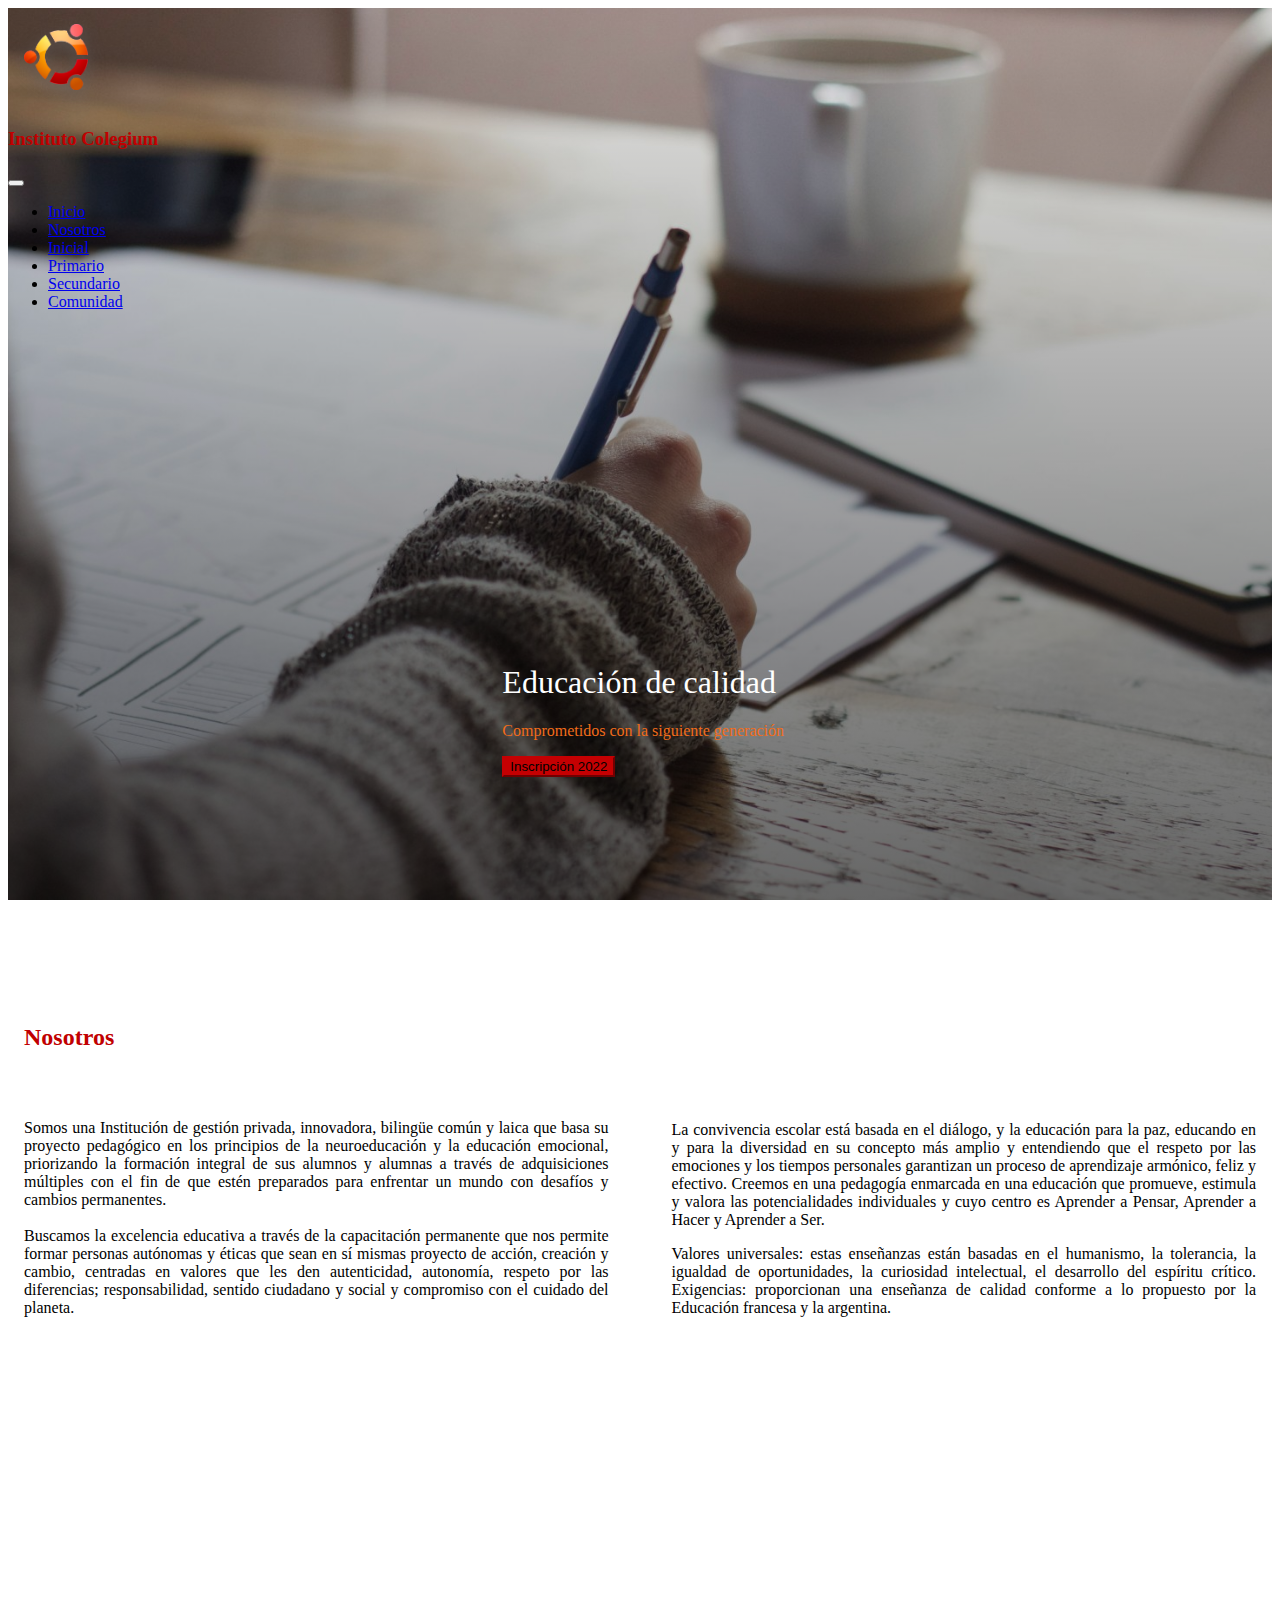
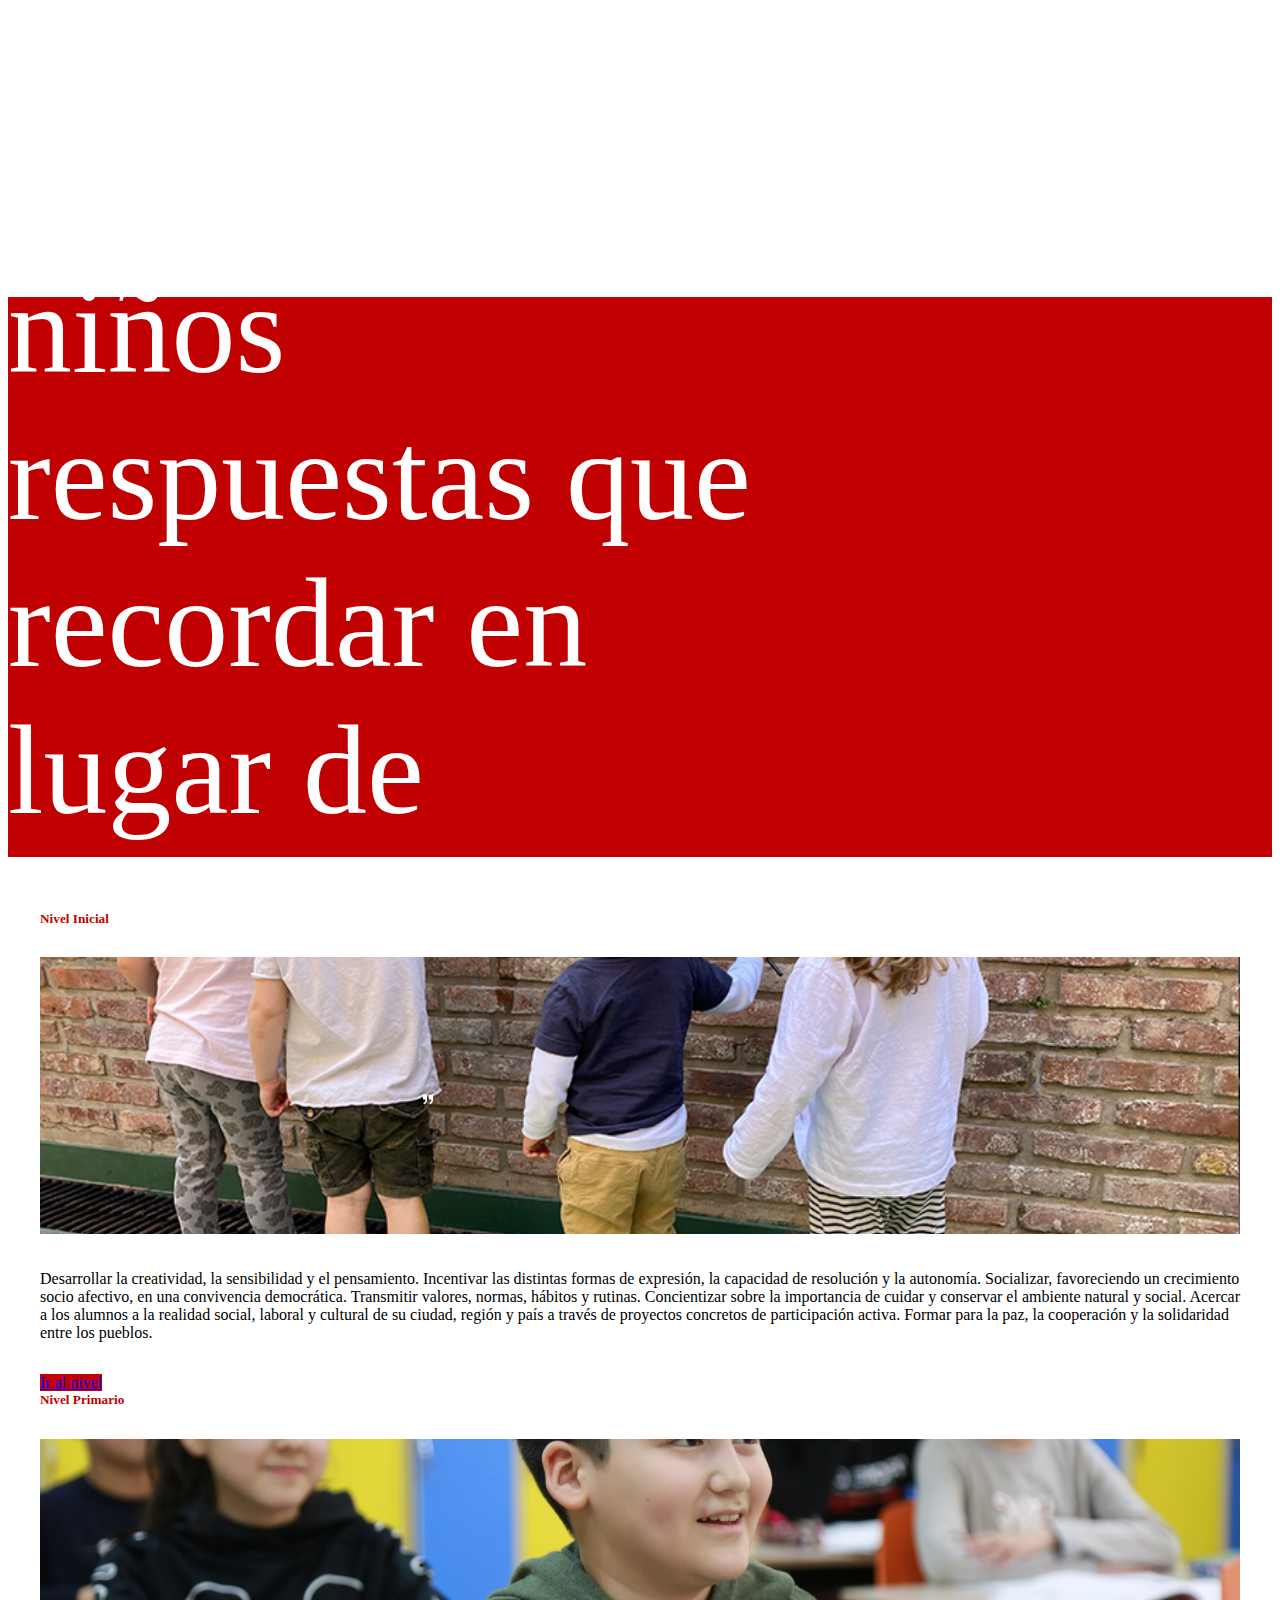
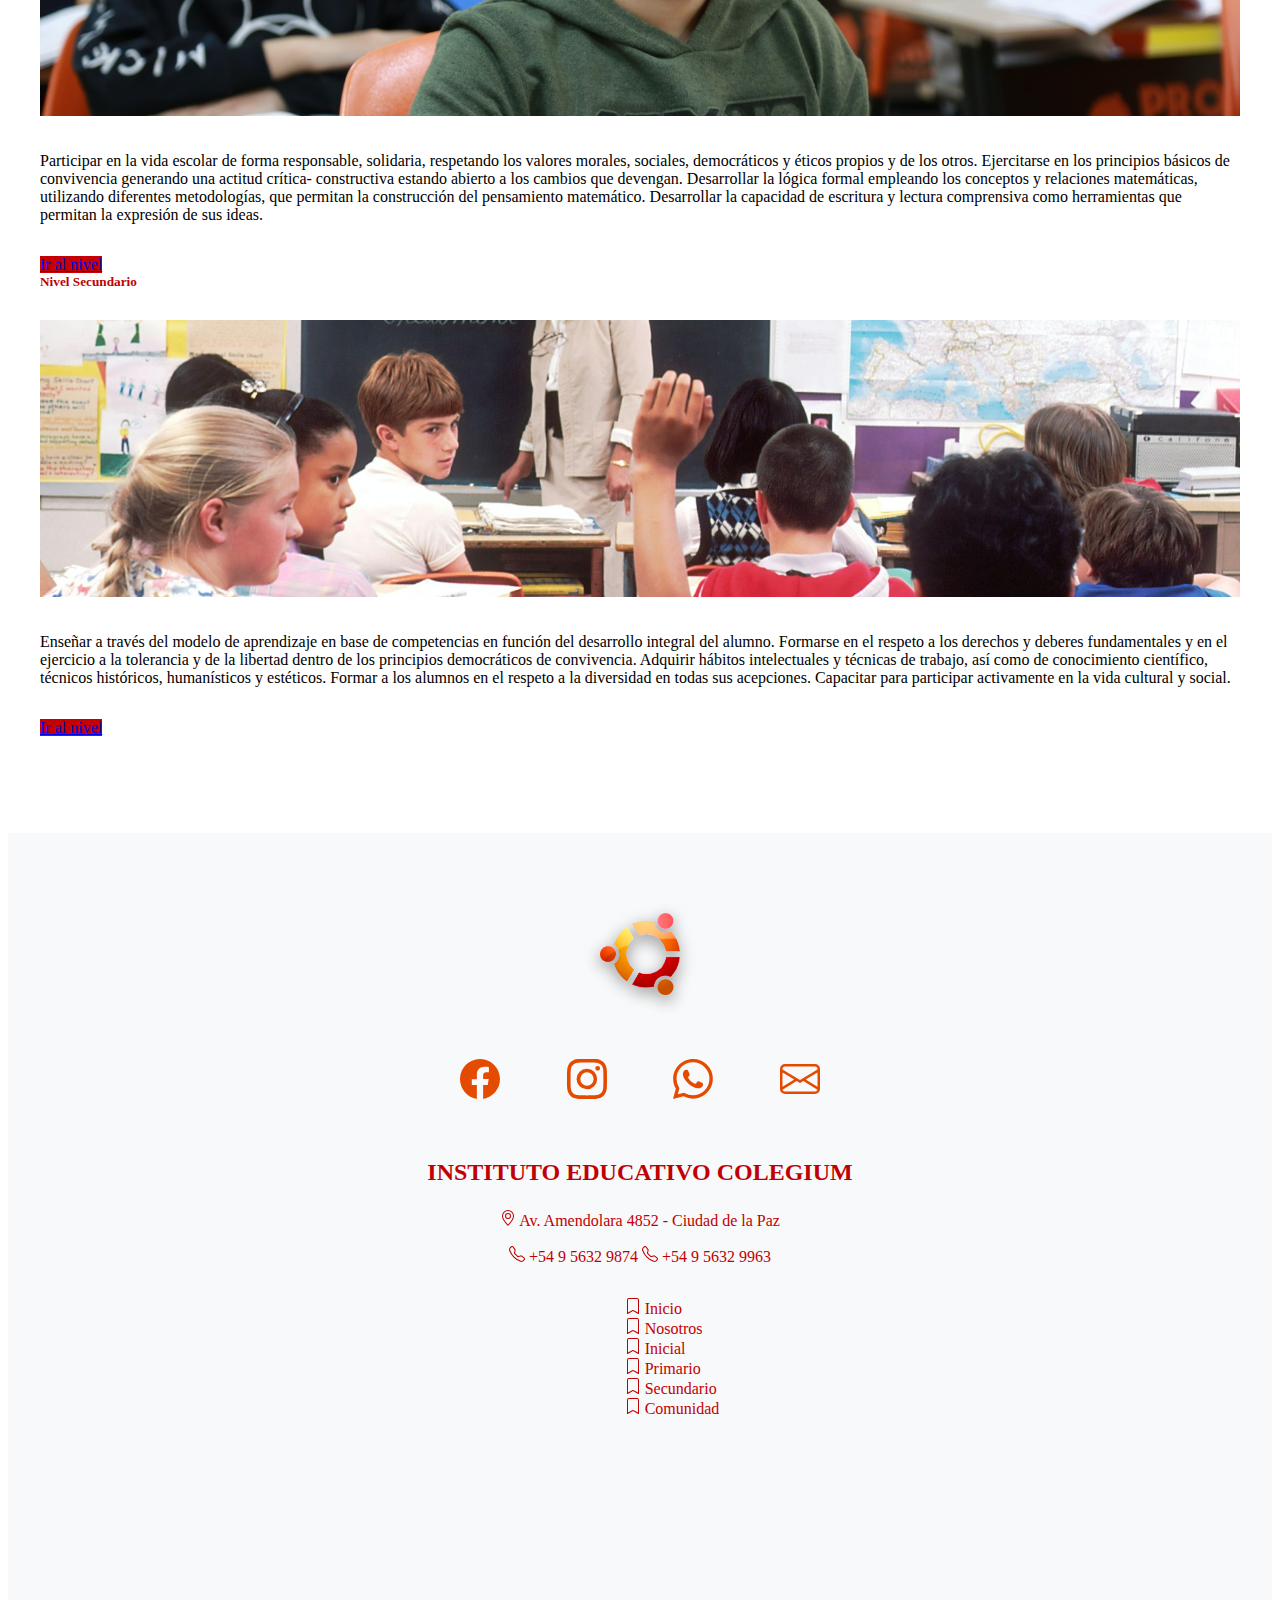
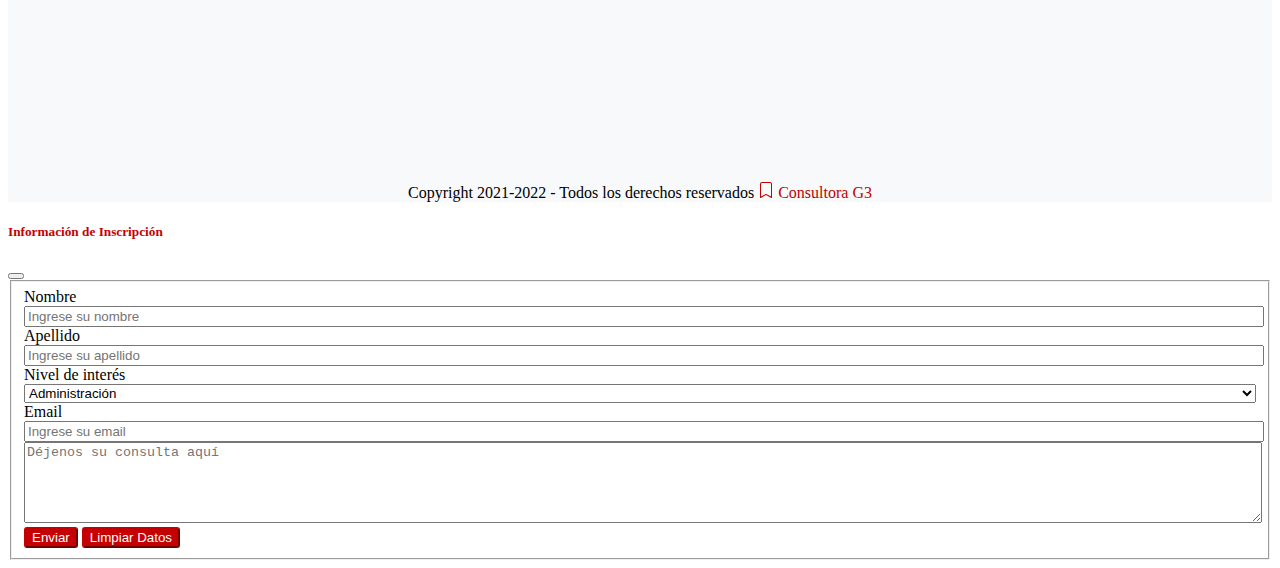
==== commit f9d0a31b: "Entrega final terminada" ====
--- a/index.html
+++ b/index.html
@@ -22,11 +22,9 @@
   </head>
 
   <body>
-
-    <div class="">
     
     <div class="encabezado">
-
+      
       <header class="header">  <!----------------------------- HEADER ---->
                   
           <nav class="navbar navbar-expand-lg navbar-light  bg-light fixed-top  shadow">
@@ -63,8 +61,8 @@
           </nav>
   
       </header>  <!------------------------------ /  HEADER -->
-
-      <div class="container hero">
+      
+      <div class="container hero  animate__animated animate__fadeInUp">
         
         <div class="row hero__mensaje">
     
@@ -73,44 +71,37 @@
     
                 <p class="hero__bajada display-5 fw-normal">Comprometidos con la siguiente generación</p>
     
-                <button type="button" class="btn btn-primary animate__animated animate__bounce animate__delay-2s animate__repeat-2" data-bs-toggle="modal" data-bs-target="#exampleModal">
+                <button type="button" class="btn btn-primary animate__animated animate__bounce animate__delay-2s animate__repeat-2 shadow" data-bs-toggle="modal" data-bs-target="#exampleModal">
                   Inscripción 2022
                 </button>
                 
-            </div>
-    
-            
-          </div>
-          
-      </div>
-      
-      
+            </div>        
+          </div>
+      </div>
+        
     </div>
-      
-
+    
     <article class="container main__nosotros overflow-hiddenv"> <!-----  SECCION PRESENTACION-->
       
       <div class="row">
-
+        
         <div class="main__nosotros--txt">
             <h2 class="text-center">Nosotros</h2>
-
+  
             <div class="main__nosotros--cols">
               <p class="fw-light">Somos una Institución de gestión privada, innovadora, bilingüe común y laica que basa su proyecto pedagógico en los principios de la neuroeducación y la educación emocional, priorizando la formación integral de sus alumnos y alumnas a través de adquisiciones múltiples con el fin de que estén preparados para enfrentar un mundo con desafíos y cambios permanentes.<br><br>Buscamos la excelencia educativa a través de la capacitación permanente que nos permite formar personas autónomas y éticas que sean en sí mismas proyecto de acción, creación y cambio, centradas en valores que les den autenticidad, autonomía, respeto por las diferencias; responsabilidad, sentido ciudadano y social y compromiso con el cuidado del planeta.<br><br>La convivencia escolar está basada en el diálogo, y la educación para la paz, educando en y para la diversidad en su concepto más amplio y entendiendo que el respeto por las emociones y los tiempos personales garantizan un proceso de aprendizaje armónico, feliz y efectivo. Creemos en una pedagogía enmarcada en una educación que promueve, estimula y valora las potencialidades individuales y cuyo centro es Aprender a Pensar, Aprender a Hacer y Aprender a Ser.</p>
               <p class="fw-light">Valores universales: estas enseñanzas están basadas en el humanismo, la tolerancia, la igualdad de oportunidades, la curiosidad intelectual, el desarrollo del espíritu crítico. Exigencias: proporcionan una enseñanza de calidad conforme a lo propuesto por la Educación francesa y la argentina.</p>
             </div>
-
-        </div>
-
-        <!--<div class="col-xl-12 col-md-12 p-0  main__nosotros--img">
-            <img src="./assets/nosotros.jpg" alt="">
-        </div> -->
-    </div>
-
-    
-  </article>  <!-----------   / SECCION PRESENTACION-->
-  
-  <div class="encabezado__nosotros"></div> <!-- contenedor con imagen fija  -->
+  
+        </div>
+  
+      </div>
+      
+    </article>  <!-----------   / SECCION PRESENTACION-->
+    
+    
+    <div class="encabezado__nosotros"></div> <!-- contenedor con imagen fija  -->
+  
 
     <div class="container-fluid p-0 m-0">
 
@@ -220,8 +211,8 @@
           
     
           </div>
-    
-          <div class="col-xl-4 col-md-12 col-xs-12 p-0 order-xl-3 order-lg-3 order-md-3">
+          
+        <div class="col-xl-4 col-md-12 col-xs-12 p-0 order-xl-3 order-lg-3 order-md-3">
             
             <ul class="footer__menu">
               <li class="">
@@ -257,87 +248,85 @@
               
             </ul>
         </div>
-    
-    
-        </div>
-      </div>
-
-
-    <div class="footer__ubicacion shadow">
-      <iframe src="https://www.google.com/maps/embed?pb=!1m18!1m12!1m3!1d3279.0593447747715!2d-58.256079260195406!3d-34.  72889848159439!2m3!1f0!2f0!3f0!3m2!1i1024!2i768!4f13.1!3m3!1m2!1s0x95a32e5d31e99a05%3A0x2becb207b6225d6a!2sQuilmes%2C%20Provincia%20de%20Buenos%20Aires!5e0!3m2!1ses-419!2sar!4v1638153336340!5m2!1ses-419!2sar" width="100%" height="280px" style="border:0;" allowfullscreen="" loading="lazy"></iframe>
+
+        </div>
+      </div>
+
+      <div class="footer__ubicacion shadow">
+        <iframe src="https://www.google.com/maps/embed?pb=!1m18!1m12!1m3!1d3279.0593447747715!2d-58.256079260195406!3d-34.  72889848159439!2m3!1f0!2f0!3f0!3m2!1i1024!2i768!4f13.1!3m3!1m2!1s0x95a32e5d31e99a05%3A0x2becb207b6225d6a!2sQuilmes%2C%20Provincia%20de%20Buenos%20Aires!5e0!3m2!1ses-419!2sar!4v1638153336340!5m2!1ses-419!2sar" width="100%" height="280px" style="border:0;" allowfullscreen="" loading="lazy"></iframe>
+      </div>
+
+      <div class="footer__copy">
+          <p>Copyright 2021-2022 - Todos los derechos reservados <svg xmlns="http://www.w3.org/2000/svg" width="16" height="16" fill="currentColor" class="bi bi-bookmark" viewBox="0 0 16 16">
+            <path d="M2 2a2 2 0 0 1 2-2h8a2 2 0 0 1 2 2v13.5a.5.5 0 0 1-.777.416L8 13.101l-5.223 2.815A.5.5 0 0 1 2 15.5V2zm2-1a1 1 0 0 0-1 1v12.566l4.723-2.482a.5.5 0 0 1 .554 0L13 14.566V2a1 1 0 0 0-1-1H4z"/>
+          </svg> <a href="www.g3.com.ar">Consultora G3</a></p>
+      </div>
+
+    </footer>
+  
+  <!-- Modal Inscripcion-->
+  <div class="modal fade" id="exampleModal" tabindex="-1" aria-labelledby="exampleModalLabel" aria-hidden="true">
+    <div class="modal-dialog">
+      <div class="modal-content">
+        <div class="modal-header">
+          <h5 class="modal-title" id="exampleModalLabel">Información de Inscripción</h5>
+          <button type="button" class="btn-close" data-bs-dismiss="modal" aria-label="Close"></button>
+        </div>
+  
+        <div class="modal-body">
+  
+          <div class="">
+          
+            <form action="#" method="get" class="main__formulario" >  <!-- FORMULARIO DE CONTACTO -->
+  
+              <fieldset>
+      
+                  <div class="main__formulario--campo">
+                    <label for="nombre">Nombre</label>
+                    <input type="text" id="nombre" placeholder="Ingrese su nombre">
+                  </div>
+    
+                  <div class="main__formulario--campo">
+                    <label for="apellido">Apellido</label>
+                    <input type="text" id="apellido" placeholder="Ingrese su apellido">
+                  </div>
+                    
+                  <div class="main__formulario--interes">
+                    <label for="nivel">Nivel de interés</label>
+                      <select name="nivel-interes" id="nivel" class="main__formulario--interes">
+                        <option value="inicial">Administración</option>
+                        <option value="inicial">Secretaría</option>
+                        <option value="inicial">Dirección General</option>
+                        <option value="inicial">Inicial</option>
+                        <option value="primaria">Primario</option>
+                        <option value="secundaria">Secundario</option>
+                      </select>
+                  </div>
+  
+                  <div class="main__formulario--mail">
+                    <label for="mail">Email</label>
+                    <input type="email" name="correo" id="mail" placeholder="Ingrese su email" class="main__formulario--e-mail"><br>
+                    <textarea name="correo_txt" id="email_txt" cols="30" rows="5" placeholder="Déjenos su consulta aquí" class="main__formulario--mail_txt"></textarea>
+                  </div>
+    
+                  <input type="submit" value="Enviar" class="main__formulario--boton" data-bs-dismiss="modal">
+                  <input type="reset" value="Limpiar Datos" class="main__formulario--boton" data-bs-dismiss="modal">
+    
+                </fieldset>
+    
+            </form>
+  
+        </div>
+        <div class="modal-footer">
+        </div>
+      </div>
     </div>
-
-    <div class="footer__copy">
-        <p>Copyright 2021-2022 - Todos los derechos reservados <svg xmlns="http://www.w3.org/2000/svg" width="16" height="16" fill="currentColor" class="bi bi-bookmark" viewBox="0 0 16 16">
-          <path d="M2 2a2 2 0 0 1 2-2h8a2 2 0 0 1 2 2v13.5a.5.5 0 0 1-.777.416L8 13.101l-5.223 2.815A.5.5 0 0 1 2 15.5V2zm2-1a1 1 0 0 0-1 1v12.566l4.723-2.482a.5.5 0 0 1 .554 0L13 14.566V2a1 1 0 0 0-1-1H4z"/>
-        </svg> <a href="www.g3.com.ar">Consultora G3</a></p>
-    </div>
-
-    </footer>
-
+  </div>
     <!-- Option 1: Bootstrap Bundle with Popper -->
     <script src="https://cdn.jsdelivr.net/npm/bootstrap@5.1.3/dist/js/bootstrap.bundle.min.js" integrity="sha384-ka7Sk0Gln4gmtz2MlQnikT1wXgYsOg+OMhuP+IlRH9sENBO0LRn5q+8nbTov4+1p" crossorigin="anonymous"></script>
 
-  <!-- Modal Inscripcion-->
-<div class="modal fade" id="exampleModal" tabindex="-1" aria-labelledby="exampleModalLabel" aria-hidden="true">
-  <div class="modal-dialog">
-    <div class="modal-content">
-      <div class="modal-header">
-        <h5 class="modal-title" id="exampleModalLabel">Información de Inscripción</h5>
-        <button type="button" class="btn-close" data-bs-dismiss="modal" aria-label="Close"></button>
-      </div>
-
-      <div class="modal-body">
-
-        <div class="">
-        
-          <form action="#" method="get" class="main__formulario" >  <!-- FORMULARIO DE CONTACTO -->
-
-            <fieldset>
-    
-                <div class="main__formulario--campo">
-                  <label for="nombre">Nombre</label>
-                  <input type="text" id="nombre" placeholder="Ingrese su nombre">
-                </div>
-  
-                <div class="main__formulario--campo">
-                  <label for="apellido">Apellido</label>
-                  <input type="text" id="apellido" placeholder="Ingrese su apellido">
-                </div>
-                  
-                <div class="main__formulario--interes">
-                  <label for="nivel">Nivel de interés</label>
-                    <select name="nivel-interes" id="nivel" class="main__formulario--interes">
-                      <option value="inicial">Administración</option>
-                      <option value="inicial">Secretaría</option>
-                      <option value="inicial">Dirección General</option>
-                      <option value="inicial">Inicial</option>
-                      <option value="primaria">Primario</option>
-                      <option value="secundaria">Secundario</option>
-                    </select>
-                </div>
-
-                <div class="main__formulario--mail">
-                  <label for="mail">Email</label>
-                  <input type="email" name="correo" id="mail" placeholder="Ingrese su email" class="main__formulario--e-mail"><br>
-                  <textarea name="correo_txt" id="email_txt" cols="30" rows="5" placeholder="Déjenos su consulta aquí" class="main__formulario--mail_txt"></textarea>
-                </div>
-  
-                <input type="submit" value="Enviar" class="main__formulario--boton" data-bs-dismiss="modal">
-                <input type="reset" value="Limpiar Datos" class="main__formulario--boton" data-bs-dismiss="modal">
-  
-              </fieldset>
-  
-          </form>
-
-      </div>
-      <div class="modal-footer">
-      </div>
-    </div>
-  </div>
-</div>
-
-  </div> <!-- fin del contenedor__principal -->
+
+
   </body>
 
 </html>--- a/css/main.css
+++ b/css/main.css
@@ -3,6 +3,123 @@
 /*  mapa formado por los colores de fondo en la vista de comunidad  */
 /*    mixin para imágen recortada   */
 /* mixin para sub titulos internos */
+/* mixin que genera todos los media queries - breakpoints bootstrap */
+.header {
+  padding: 0; }
+  .header__titulo {
+    color: #c10001; }
+    @media (max-width: 576px) {
+      .header__titulo {
+        font-size: 1rem; } }
+
+.header__logo {
+  /*   mixin con un mediaquery  */
+  /*   mixin con un mediaquery  */
+  /*   mixin con un mediaquery  */
+  margin: 2rem 0;
+  filter: drop-shadow(0 5px 8px rgba(97, 94, 94, 0.7)); }
+  @media (max-width: 576px) {
+    .header__logo {
+      width: 3rem;
+      margin: 1rem 1rem; } }
+  @media (min-width: 577px) {
+    .header__logo {
+      width: 3rem;
+      margin: 1rem 1rem; } }
+  @media (min-width: 768px) {
+    .header__logo {
+      width: 4rem;
+      margin: 1rem 1rem; } }
+
+/* estilos botones - inscripcion*/
+.btn, .btn__insc, .main__formulario--boton {
+  background-color: #c50002;
+  border-color: #c50002; }
+
+.btn__insc {
+  position: fixed;
+  z-index: 10;
+  right: 30px;
+  bottom: 30px;
+  border: 1px solid white; }
+
+/* estilos del modal, todas las vistas */
+.modal-title {
+  color: #c50002; }
+
+.main__formulario--campo input {
+  width: 100%; }
+
+.main__formulario--interes {
+  width: 100%; }
+
+.main__formulario--e-mail {
+  width: 100%; }
+
+.main__formulario--mail_txt {
+  width: 100%; }
+
+.main__formulario--boton {
+  color: white;
+  border-radius: 3px; }
+
+/*    separador con citas     */
+.cita {
+  margin: 0;
+  padding: 0;
+  width: 100%;
+  height: 70vh;
+  background-color: #c10001;
+  display: flex;
+  align-items: center; }
+  @media (max-width: 576px) {
+    .cita {
+      height: 70vh; } }
+  @media (min-width: 1200px) {
+    .cita {
+      height: 70vh; } }
+  @media (min-width: 992px) {
+    .cita {
+      height: 70vh; } }
+  @media (min-width: 1440px) {
+    .cita {
+      height: 45vh; } }
+  .cita__contenedor {
+    margin-top: -150px;
+    max-width: 60vw; }
+    @media (max-width: 576px) {
+      .cita__contenedor {
+        margin-top: -60px; } }
+    @media (min-width: 992px) {
+      .cita__contenedor {
+        margin-top: -120px;
+        max-width: 60vw; } }
+    @media (min-width: 1440px) {
+      .cita__contenedor {
+        margin-top: -90px;
+        max-width: 50vw; } }
+  .cita__texto {
+    font-size: 8rem;
+    color: white; }
+  .cita__autor {
+    margin-top: -40px;
+    display: block;
+    text-align: right;
+    color: white; }
+    @media (max-width: 576px) {
+      .cita__autor {
+        margin-top: -20px; } }
+    @media (min-width: 992px) {
+      .cita__autor {
+        margin-top: -15px; } }
+    @media (min-width: 1440px) {
+      .cita__autor {
+        margin-top: -20px; } }
+  .cita__quote {
+    transform: rotateX(180deg);
+    transform: rotate(180deg);
+    transform-origin: 50% 50%; }
+
 /*  mapa formado por los colores de fondo  */
 /*  mapa formado por los colores de fondo en la vista de comunidad  */
 /*    mixin para imágen recortada   */
@@ -77,6 +194,7 @@
   padding: 1rem;
   background-color: white; }
   .tarjeta:hover {
+    cursor: pointer;
     border-radius: 3px;
     border: #c10001 solid 1px; }
   @media (min-width: 1440px) {
@@ -122,34 +240,124 @@
     height: 277px; }
 
 /*     contenedores vista Nosotros      */
+.propuesta__nosotros {
+  background: url(../assets/colegio.jpg);
+  background-attachment: fixed;
+  background-position: center;
+  background-repeat: no-repeat;
+  background-size: cover;
+  height: 95vh;
+  color: white;
+  padding-top: 30vh; }
+  @media (max-width: 576px) {
+    .propuesta__nosotros {
+      padding-top: 13vh; } }
+  .propuesta__nosotros p {
+    font-weight: bold; }
+
 /*  propuesta institucional  */
 .articulo__propuesta {
-  width: 100%; }
-  .articulo__propuesta--img img {
-    height: 700px;
+  background-color: white;
+  padding-top: 8rem;
+  z-index: 1002; }
+  @media (max-width: 576px) {
+    .articulo__propuesta {
+      padding: 9rem 1.5rem 2rem; } }
+  @media (min-width: 577px) {
+    .articulo__propuesta {
+      padding: 11rem 1.5rem 2rem; } }
+  .articulo__propuesta--titulo {
+    font-weight: bold;
+    color: #c10001; }
+  .articulo__propuesta--lista {
+    padding: 0;
+    display: flex;
+    flex-wrap: wrap;
+    align-items: center;
+    justify-content: center; }
+    @media (max-width: 576px) {
+      .articulo__propuesta--lista {
+        flex-direction: column; } }
+    .articulo__propuesta--lista li {
+      padding: .5rem .8rem;
+      margin: .2rem;
+      background-color: #c10001;
+      list-style: none;
+      text-align: center; }
+      @media (max-width: 576px) {
+        .articulo__propuesta--lista li {
+          font-size: .8rem;
+          margin-top: .5rem;
+          width: 100%; } }
+
+/*   staff   */
+.contenedor__fondo {
+  background-color: #f6f3ed; }
+
+.articulo__staff {
+  padding: 7rem 1.5rem 7rem; }
+  @media (max-width: 576px) {
+    .articulo__staff {
+      padding-top: 5rem; } }
+  .articulo__staff--titulo {
+    font-weight: bold;
+    color: #c10001; }
+  .articulo__staff--bajada {
+    margin-bottom: 2rem; }
+  .articulo__staff--img {
     object-fit: cover;
     width: 100%;
     margin: auto;
-    opacity: .8; }
-  .articulo__propuesta--lista {
-    padding-bottom: 2rem;
+    height: 500px; }
+    @media (max-width: 576px) {
+      .articulo__staff--img {
+        height: 350px; } }
+
+/* instalaciones */
+.articulo__instalaciones {
+  padding: 6rem 0 6rem; }
+  @media (max-width: 576px) {
+    .articulo__instalaciones {
+      padding: 4rem 1rem 2rem; } }
+  .articulo__instalaciones--titulo {
+    font-weight: bold;
+    color: #c10001; }
+  .articulo__instalaciones--galeria {
     display: flex;
-    align-items: center; }
-    .articulo__propuesta--lista li {
-      padding: 0 .2rem;
-      border-left: orangered 2px solid;
-      list-style: none;
-      text-align: center; }
-
-/*   staff   */
-.articulo__staff {
-  background-color: #f6f3ed;
-  /*$color-fondo3;*/
-  width: 100%; }
-
-.articulo__instalaciones {
-  /* instalaciones */
-  width: 100%; }
+    flex-wrap: wrap;
+    justify-content: space-around; }
+    @media (min-width: 577px) {
+      .articulo__instalaciones--galeria {
+        justify-items: auto;
+        padding-top: 1rem;
+        max-width: 100%; }
+        .articulo__instalaciones--galeria .galeria5 {
+          display: none; } }
+    @media (min-width: 1200px) {
+      .articulo__instalaciones--galeria .galeria5 {
+        display: block; } }
+    .articulo__instalaciones--galeria img {
+      padding: .2rem;
+      max-width: 250px;
+      height: auto;
+      transition: all .7s ease; }
+      .articulo__instalaciones--galeria img:hover {
+        cursor: pointer;
+        border: 1px solid #c10001;
+        transform: scale(1.3, 1.3); }
+      @media (max-width: 576px) {
+        .articulo__instalaciones--galeria img {
+          max-width: 100%; }
+          .articulo__instalaciones--galeria img:hover {
+            cursor: pointer;
+            border: 1px solid #c10001;
+            transform: scale(1.05, 1.05); } }
+      @media (min-width: 577px) {
+        .articulo__instalaciones--galeria img {
+          margin-top: 2rem; } }
+      @media (min-width: 992px) {
+        .articulo__instalaciones--galeria img {
+          max-width: 200px; } }
 
 .instalaciones__detalle {
   display: flex;
@@ -159,154 +367,315 @@
     height: auto; }
 
 /*   contenedores vista Inicial   */
-.main__jardin--img {
+.inicial__presenta {
+  padding: 12rem 0 6rem; }
+  .inicial__presenta--titulo {
+    font-weight: bold;
+    color: #c10001;
+    font-size: 2rem;
+    margin-bottom: 2rem; }
+    @media (max-width: 576px) {
+      .inicial__presenta--titulo {
+        font-size: 1.5rem; } }
+  @media (max-width: 576px) {
+    .inicial__presenta {
+      padding: 9rem 1.5rem 6rem; } }
+
+.propuesta__inicial {
+  background: url(../assets/arte.jpg);
+  background-attachment: fixed;
+  background-position: center;
+  background-repeat: no-repeat;
+  background-size: cover;
+  height: 95vh;
+  color: white;
+  padding-top: 30vh; }
+  @media (max-width: 576px) {
+    .propuesta__inicial {
+      padding-top: 13vh; } }
+  .propuesta__inicial p {
+    font-weight: bold; }
+
+.inicial__galeria--img {
+  object-fit: cover;
   width: 100%;
-  height: auto; }
-  .main__jardin--img:hover {
+  margin: auto;
+  height: 100%;
+  transition: all .7s ease; }
+  .inicial__galeria--img:hover {
+    cursor: pointer;
     transform: scale(1.1) translate(-4%, -1%);
     transition: transform 600ms ease-in; }
 
-.article__organizacion {
+.inicial__fondo {
+  padding: 6rem 0;
   background-color: #f4eef0;
   width: 100%; }
-  .article__organizacion--img img {
-    width: 100%; }
+
+.inicial__organizacion h2 {
+  font-weight: bold;
+  color: #c10001;
+  font-size: 2rem; }
+  @media (max-width: 576px) {
+    .inicial__organizacion h2 {
+      font-size: 1.5rem; } }
+
+@media (max-width: 576px) {
+  .inicial__organizacion {
+    padding: 0 1.5rem 2rem; } }
 
 /*  contenedor vista primario  */
-.article__idioma {
-  width: 100%; }
+.primario__presenta {
+  padding: 12rem 0 7rem; }
+  .primario__presenta--titulo {
+    margin-bottom: 1rem;
+    font-weight: bold;
+    color: #c10001;
+    font-size: 2rem; }
+    @media (max-width: 576px) {
+      .primario__presenta--titulo {
+        font-size: 1.5rem; } }
+  @media (max-width: 576px) {
+    .primario__presenta {
+      padding: 10rem 1.5rem 5rem; } }
+
+.propuesta__primaria {
+  background: url(../assets/primaria3.jpg);
+  background-attachment: fixed;
+  background-position: center;
+  background-repeat: no-repeat;
+  background-size: cover;
+  height: 95vh;
+  color: white;
+  padding-top: 30vh; }
+  @media (max-width: 576px) {
+    .propuesta__primaria {
+      padding-top: 13vh; } }
+  @media (min-width: 577px) {
+    .propuesta__primaria {
+      padding-top: 11.5vh; } }
+  @media (min-width: 1200px) {
+    .propuesta__primaria {
+      padding-top: 25vh; } }
+  .propuesta__primaria p {
+    font-weight: bold; }
+  .propuesta__primaria--titulo {
+    font-weight: bold;
+    color: #c10001;
+    font-size: 2rem; }
+    @media (max-width: 576px) {
+      .propuesta__primaria--titulo {
+        font-size: 1.5rem; } }
+
+.organizacion__primaria {
+  padding: 4rem 0 4rem; }
+  .organizacion__primaria h2 {
+    font-weight: bold;
+    color: #c10001;
+    font-size: 2rem; }
+    @media (max-width: 576px) {
+      .organizacion__primaria h2 {
+        font-size: 1.5rem; } }
+  .organizacion__primaria p {
+    margin: 1rem 0; }
+  @media (max-width: 576px) {
+    .organizacion__primaria {
+      padding: 1rem 1.5rem 1rem; } }
+
+.primaria__idioma {
+  padding: 6rem 0 6rem; }
+  @media (max-width: 576px) {
+    .primaria__idioma {
+      padding: 5rem 1.5rem 5rem; } }
+  .primaria__idioma h2 {
+    font-weight: bold;
+    color: #c10001;
+    font-size: 2rem;
+    margin-bottom: 1rem; }
+    @media (max-width: 576px) {
+      .primaria__idioma h2 {
+        font-size: 1.5rem; } }
+  .primaria__idioma img {
+    object-fit: cover;
+    width: 100%;
+    margin: auto;
+    height: 100%; }
+  .primaria__idioma--parrafo {
+    margin-top: .5rem; }
+
+.galeria__primario--img {
+  object-fit: cover;
+  width: 100%;
+  margin: auto;
+  height: 100%; }
 
 /*   contenedor vista secundario  */
 .presenta__secundario {
-  width: 100%; }
-
-.articulo__secundario--idioma {
+  padding: 12rem 0 8rem; }
+  @media (max-width: 576px) {
+    .presenta__secundario {
+      padding: 9rem 2rem 5rem; } }
+  @media (min-width: 577px) {
+    .presenta__secundario {
+      padding: 10rem 2rem 5rem; } }
+  @media (min-width: 1200px) {
+    .presenta__secundario {
+      padding: 12rem 2rem 5rem; } }
+  .presenta__secundario h1 {
+    font-weight: bold;
+    color: #c10001;
+    font-size: 2rem;
+    margin-bottom: 1rem; }
+    @media (max-width: 576px) {
+      .presenta__secundario h1 {
+        font-size: 1.5rem; } }
+
+.propuesta__secundaria {
+  background: linear-gradient(rgba(0, 0, 0, 0.1), rgba(0, 0, 0, 0.6)), url(../assets/secu1.jpg);
+  background-attachment: fixed;
+  background-position: center;
+  background-repeat: no-repeat;
+  background-size: cover;
+  height: 95vh;
+  color: white;
+  padding-top: 30vh; }
+  @media (max-width: 576px) {
+    .propuesta__secundaria {
+      padding-top: 3vh;
+      height: 100vh; } }
+  @media (min-width: 577px) {
+    .propuesta__secundaria {
+      padding-top: 11.5vh; } }
+  @media (min-width: 1200px) {
+    .propuesta__secundaria {
+      padding-top: 25vh; } }
+  .propuesta__secundaria p {
+    font-weight: bold; }
+  .propuesta__secundaria--titulo {
+    font-weight: bold;
+    color: #c10001;
+    font-size: 2rem;
+    color: white; }
+    @media (max-width: 576px) {
+      .propuesta__secundaria--titulo {
+        font-size: 1.5rem; } }
+
+@media (max-width: 576px) {
+  .secundario__examenes {
+    padding: 0rem 2rem; } }
+
+.secundario__examenes h2 {
+  font-weight: bold;
+  color: #c10001;
+  font-size: 2rem;
+  margin-bottom: 1rem; }
+  @media (max-width: 576px) {
+    .secundario__examenes h2 {
+      font-size: 1.5rem; } }
+
+.secundario__examenes--color {
   background-color: #f6f3ed;
-  width: 100%; }
+  padding: 6rem 0; }
+
+.galeria__secundario {
+  margin-top: 2rem;
+  background-color: white; }
+  @media (max-width: 576px) {
+    .galeria__secundario {
+      padding: 0.5rem 0.5rem; } }
+  .galeria__secundario--img {
+    object-fit: cover;
+    width: 100%;
+    margin: auto;
+    height: 100%;
+    padding: 0 .5rem; }
+    @media (max-width: 576px) {
+      .galeria__secundario--img {
+        padding: 0.5rem 0.5rem; } }
+
+.secundario__orientacion {
+  padding: 8rem 0 8rem; }
+  @media (max-width: 576px) {
+    .secundario__orientacion {
+      padding: 4rem 2rem 4rem; } }
+  .secundario__orientacion h2 {
+    font-weight: bold;
+    color: #c10001;
+    font-size: 2rem;
+    margin-bottom: 1rem; }
+    @media (max-width: 576px) {
+      .secundario__orientacion h2 {
+        font-size: 1.5rem; } }
 
 /*   contenedor vista comunidad  */
-.comunidad__nota--0 {
-  background-color: #f5dbc9; }
-
-.comunidad__nota--1 {
-  background-color: #f5ece5; }
-
-/* mixin que genera todos los media queries - breakpoints bootstrap */
-.header {
-  padding: 0; }
-  .header__titulo {
-    color: #c10001; }
-    @media (max-width: 576px) {
-      .header__titulo {
-        font-size: 1rem; } }
-
-.header__logo {
-  /*   mixin con un mediaquery  */
-  /*   mixin con un mediaquery  */
-  /*   mixin con un mediaquery  */
-  /*width: 6rem;*/
-  margin: 2rem 0;
-  filter: drop-shadow(0 5px 8px rgba(97, 94, 94, 0.7)); }
-  @media (max-width: 576px) {
-    .header__logo {
-      width: 3rem;
-      margin: 1rem 1rem; } }
-  @media (min-width: 577px) {
-    .header__logo {
-      width: 3rem;
-      margin: 1rem 1rem; } }
-  @media (min-width: 768px) {
-    .header__logo {
-      width: 4rem;
-      margin: 1rem 1rem; } }
-
-/* estilos botones - inscripcion*/
-.btn, .btn__insc, .main__formulario--boton {
-  background-color: #c50002;
-  border-color: #c50002; }
-
-.btn__insc {
-  position: fixed;
-  z-index: 10;
-  right: 30px;
-  bottom: 30px; }
-
-/* estilos del modal, todas las vistas */
-.modal-title {
-  color: #c50002; }
-
-.main__formulario--campo input {
-  width: 100%; }
-
-.main__formulario--interes {
-  width: 100%; }
-
-.main__formulario--e-mail {
-  width: 100%; }
-
-.main__formulario--mail_txt {
-  width: 100%; }
-
-.main__formulario--boton {
-  color: white;
-  border-radius: 3px; }
-
-/*    separador con citas     */
-.cita {
-  margin: 0;
-  padding: 0;
-  width: 100%;
-  height: 60vh;
-  background-color: #c10001;
-  display: flex;
-  align-items: center; }
-  @media (max-width: 576px) {
-    .cita {
-      height: 60vh; } }
-  @media (min-width: 1200px) {
-    .cita {
-      height: 60vh; } }
-  @media (min-width: 992px) {
-    .cita {
-      height: 60vh; } }
-  @media (min-width: 1440px) {
-    .cita {
-      height: 45vh; } }
-  .cita__contenedor {
-    margin-top: -150px;
-    max-width: 60vw; }
-    @media (max-width: 576px) {
-      .cita__contenedor {
-        margin-top: -60px; } }
-    @media (min-width: 992px) {
-      .cita__contenedor {
-        margin-top: -120px;
-        max-width: 60vw; } }
-    @media (min-width: 1440px) {
-      .cita__contenedor {
-        margin-top: -100px;
-        max-width: 50vw; } }
-  .cita__texto {
-    font-size: 8rem;
-    color: white; }
-  .cita__autor {
-    margin-top: -40px;
-    display: block;
-    text-align: right;
-    color: white; }
-    @media (max-width: 576px) {
-      .cita__autor {
-        margin-top: -20px; } }
-    @media (min-width: 992px) {
-      .cita__autor {
-        margin-top: -15px; } }
-    @media (min-width: 1440px) {
-      .cita__autor {
-        margin-top: -20px; } }
-  .cita__quote {
-    transform: rotateX(180deg);
-    transform: rotate(180deg);
-    transform-origin: 50% 50%; }
+.comunidad {
+  padding: 13rem 0 5rem; }
+  @media (max-width: 576px) {
+    .comunidad {
+      padding: 10rem 0 3rem; } }
+  @media (max-width: 576px) {
+    .comunidad__presenta {
+      margin: 0 1rem; } }
+  .comunidad__presenta h1 {
+    font-weight: bold;
+    color: #c10001;
+    font-size: 2rem;
+    margin-bottom: 1rem; }
+    @media (max-width: 576px) {
+      .comunidad__presenta h1 {
+        font-size: 1.5rem; } }
+  .comunidad__notas {
+    width: 100%; }
+    .comunidad__notas--titulo {
+      font-weight: bold;
+      color: #c10001;
+      font-size: 2rem;
+      margin-bottom: 1.5rem; }
+      @media (max-width: 576px) {
+        .comunidad__notas--titulo {
+          font-size: 1.5rem; } }
+  .comunidad__nota--0 {
+    background-color: white;
+    margin-bottom: 1rem;
+    transition: all .7s ease; }
+    .comunidad__nota--0:hover {
+      cursor: pointer;
+      background-color: #c10001;
+      transform: scale(1.03, 1.03); }
+      .comunidad__nota--0:hover h3, .comunidad__nota--0:hover p {
+        color: white; }
+    .comunidad__nota--0txt {
+      padding: 1rem 1rem; }
+    .comunidad__nota--0 h3, .comunidad__nota--0 p {
+      color: #c10001; }
+  .comunidad__nota--1 {
+    background-color: white;
+    margin-bottom: 1rem;
+    transition: all .7s ease; }
+    .comunidad__nota--1:hover {
+      cursor: pointer;
+      background-color: #c10001;
+      transform: scale(1.03, 1.03); }
+      .comunidad__nota--1:hover h3, .comunidad__nota--1:hover p {
+        color: white; }
+    .comunidad__nota--1txt {
+      padding: 1rem 1rem; }
+    .comunidad__nota--1 h3, .comunidad__nota--1 p {
+      color: #c10001; }
+  .comunidad__img {
+    object-fit: cover;
+    width: 100%;
+    margin: auto;
+    height: 100%; }
+
+.contenedor__notas {
+  background-color: #f5ece5;
+  padding-top: 6rem;
+  padding-bottom: 6rem; }
+  @media (max-width: 576px) {
+    .contenedor__notas {
+      padding-top: 4rem;
+      padding-bottom: 4rem; } }
 
 /* mixin que genera todos los media queries - breakpoints bootstrap */
 .hero {
@@ -342,7 +711,8 @@
 .footer {
   background-color: #f8f9fa;
   margin-top: 5rem;
-  padding-top: 5rem; }
+  padding-top: 5rem;
+  /*  navegacion en el footer */ }
   .footer__contiene {
     --bs-gutter-x:0;
     align-items: center;
@@ -441,5 +811,4 @@
       text-decoration: none;
       color: #c10001; }
 
-/*@import"../parciales/mediaQ";*/
 /* mixin que genera todos los media queries - breakpoints bootstrap */
